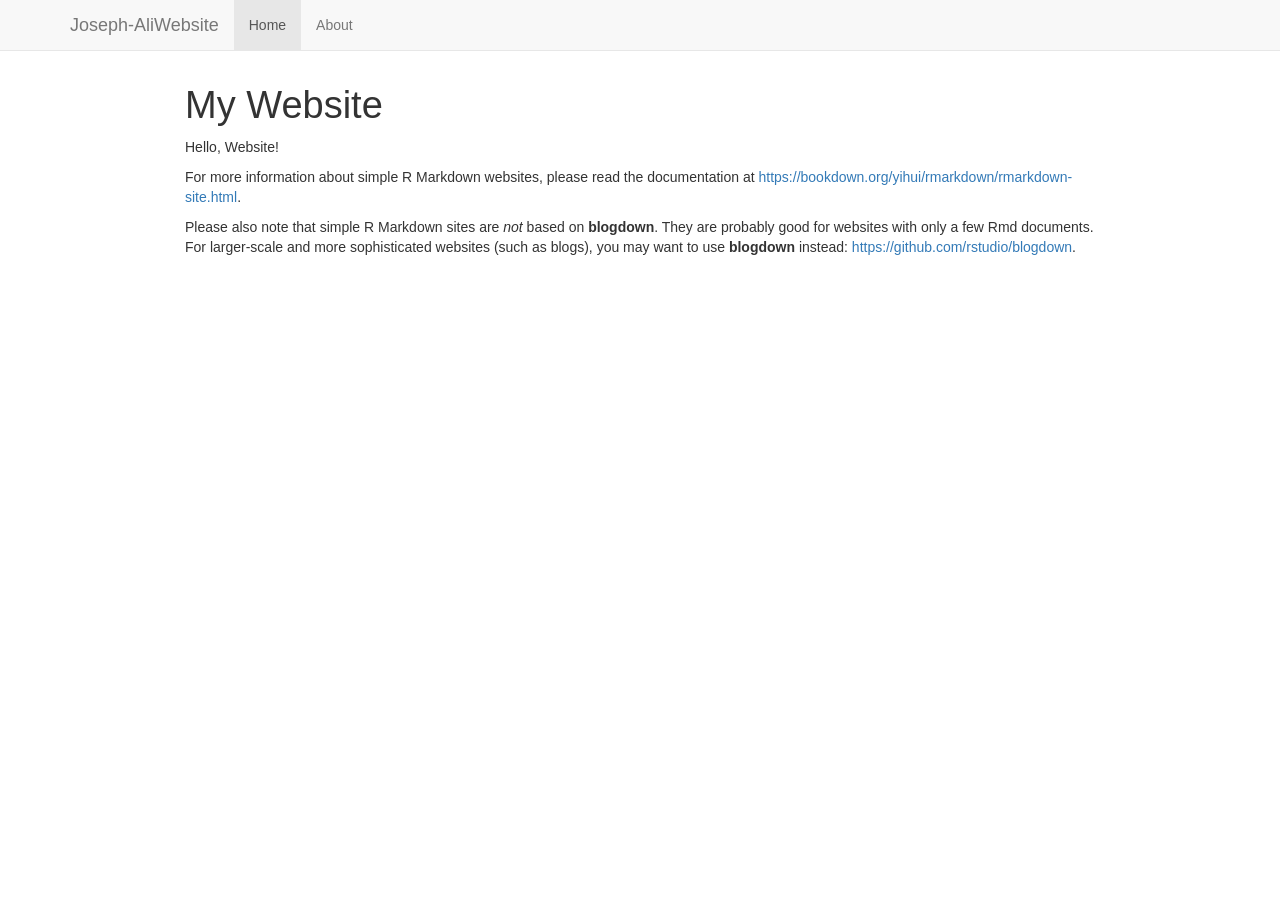
==== docs/index.html @ e25e2534 "first commit" ====
<!DOCTYPE html>

<html>

<head>

<meta charset="utf-8" />
<meta name="generator" content="pandoc" />
<meta http-equiv="X-UA-Compatible" content="IE=EDGE" />




<title>My Website</title>

<script src="site_libs/header-attrs-2.30/header-attrs.js"></script>
<script src="site_libs/jquery-3.6.0/jquery-3.6.0.min.js"></script>
<meta name="viewport" content="width=device-width, initial-scale=1" />
<link href="site_libs/bootstrap-3.3.5/css/bootstrap.min.css" rel="stylesheet" />
<script src="site_libs/bootstrap-3.3.5/js/bootstrap.min.js"></script>
<script src="site_libs/bootstrap-3.3.5/shim/html5shiv.min.js"></script>
<script src="site_libs/bootstrap-3.3.5/shim/respond.min.js"></script>
<style>h1 {font-size: 34px;}
       h1.title {font-size: 38px;}
       h2 {font-size: 30px;}
       h3 {font-size: 24px;}
       h4 {font-size: 18px;}
       h5 {font-size: 16px;}
       h6 {font-size: 12px;}
       code {color: inherit; background-color: rgba(0, 0, 0, 0.04);}
       pre:not([class]) { background-color: white }</style>
<script src="site_libs/navigation-1.1/tabsets.js"></script>
<link href="site_libs/highlightjs-9.12.0/default.css" rel="stylesheet" />
<script src="site_libs/highlightjs-9.12.0/highlight.js"></script>

<style type="text/css">
  code{white-space: pre-wrap;}
  span.smallcaps{font-variant: small-caps;}
  span.underline{text-decoration: underline;}
  div.column{display: inline-block; vertical-align: top; width: 50%;}
  div.hanging-indent{margin-left: 1.5em; text-indent: -1.5em;}
  ul.task-list{list-style: none;}
    </style>

<style type="text/css">code{white-space: pre;}</style>
<script type="text/javascript">
if (window.hljs) {
  hljs.configure({languages: []});
  hljs.initHighlightingOnLoad();
  if (document.readyState && document.readyState === "complete") {
    window.setTimeout(function() { hljs.initHighlighting(); }, 0);
  }
}
</script>









<style type = "text/css">
.main-container {
  max-width: 940px;
  margin-left: auto;
  margin-right: auto;
}
img {
  max-width:100%;
}
.tabbed-pane {
  padding-top: 12px;
}
.html-widget {
  margin-bottom: 20px;
}
button.code-folding-btn:focus {
  outline: none;
}
summary {
  display: list-item;
}
details > summary > p:only-child {
  display: inline;
}
pre code {
  padding: 0;
}
</style>


<style type="text/css">
.dropdown-submenu {
  position: relative;
}
.dropdown-submenu>.dropdown-menu {
  top: 0;
  left: 100%;
  margin-top: -6px;
  margin-left: -1px;
  border-radius: 0 6px 6px 6px;
}
.dropdown-submenu:hover>.dropdown-menu {
  display: block;
}
.dropdown-submenu>a:after {
  display: block;
  content: " ";
  float: right;
  width: 0;
  height: 0;
  border-color: transparent;
  border-style: solid;
  border-width: 5px 0 5px 5px;
  border-left-color: #cccccc;
  margin-top: 5px;
  margin-right: -10px;
}
.dropdown-submenu:hover>a:after {
  border-left-color: #adb5bd;
}
.dropdown-submenu.pull-left {
  float: none;
}
.dropdown-submenu.pull-left>.dropdown-menu {
  left: -100%;
  margin-left: 10px;
  border-radius: 6px 0 6px 6px;
}
</style>

<script type="text/javascript">
// manage active state of menu based on current page
$(document).ready(function () {
  // active menu anchor
  href = window.location.pathname
  href = href.substr(href.lastIndexOf('/') + 1)
  if (href === "")
    href = "index.html";
  var menuAnchor = $('a[href="' + href + '"]');

  // mark the anchor link active (and if it's in a dropdown, also mark that active)
  var dropdown = menuAnchor.closest('li.dropdown');
  if (window.bootstrap) { // Bootstrap 4+
    menuAnchor.addClass('active');
    dropdown.find('> .dropdown-toggle').addClass('active');
  } else { // Bootstrap 3
    menuAnchor.parent().addClass('active');
    dropdown.addClass('active');
  }

  // Navbar adjustments
  var navHeight = $(".navbar").first().height() + 15;
  var style = document.createElement('style');
  var pt = "padding-top: " + navHeight + "px; ";
  var mt = "margin-top: -" + navHeight + "px; ";
  var css = "";
  // offset scroll position for anchor links (for fixed navbar)
  for (var i = 1; i <= 6; i++) {
    css += ".section h" + i + "{ " + pt + mt + "}\n";
  }
  style.innerHTML = "body {" + pt + "padding-bottom: 40px; }\n" + css;
  document.head.appendChild(style);
});
</script>

<!-- tabsets -->

<style type="text/css">
.tabset-dropdown > .nav-tabs {
  display: inline-table;
  max-height: 500px;
  min-height: 44px;
  overflow-y: auto;
  border: 1px solid #ddd;
  border-radius: 4px;
}

.tabset-dropdown > .nav-tabs > li.active:before, .tabset-dropdown > .nav-tabs.nav-tabs-open:before {
  content: "\e259";
  font-family: 'Glyphicons Halflings';
  display: inline-block;
  padding: 10px;
  border-right: 1px solid #ddd;
}

.tabset-dropdown > .nav-tabs.nav-tabs-open > li.active:before {
  content: "\e258";
  font-family: 'Glyphicons Halflings';
  border: none;
}

.tabset-dropdown > .nav-tabs > li.active {
  display: block;
}

.tabset-dropdown > .nav-tabs > li > a,
.tabset-dropdown > .nav-tabs > li > a:focus,
.tabset-dropdown > .nav-tabs > li > a:hover {
  border: none;
  display: inline-block;
  border-radius: 4px;
  background-color: transparent;
}

.tabset-dropdown > .nav-tabs.nav-tabs-open > li {
  display: block;
  float: none;
}

.tabset-dropdown > .nav-tabs > li {
  display: none;
}
</style>

<!-- code folding -->




</head>

<body>


<div class="container-fluid main-container">




<div class="navbar navbar-default  navbar-fixed-top" role="navigation">
  <div class="container">
    <div class="navbar-header">
      <button type="button" class="navbar-toggle collapsed" data-toggle="collapse" data-bs-toggle="collapse" data-target="#navbar" data-bs-target="#navbar">
        <span class="icon-bar"></span>
        <span class="icon-bar"></span>
        <span class="icon-bar"></span>
      </button>
      <a class="navbar-brand" href="index.html">Joseph-AliWebsite</a>
    </div>
    <div id="navbar" class="navbar-collapse collapse">
      <ul class="nav navbar-nav">
        <li>
  <a href="index.html">Home</a>
</li>
<li>
  <a href="about.html">About</a>
</li>
      </ul>
      <ul class="nav navbar-nav navbar-right">
        
      </ul>
    </div><!--/.nav-collapse -->
  </div><!--/.container -->
</div><!--/.navbar -->

<div id="header">



<h1 class="title toc-ignore">My Website</h1>

</div>


<p>Hello, Website!</p>
<p>For more information about simple R Markdown websites, please read
the documentation at <a
href="https://bookdown.org/yihui/rmarkdown/rmarkdown-site.html"
class="uri">https://bookdown.org/yihui/rmarkdown/rmarkdown-site.html</a>.</p>
<p>Please also note that simple R Markdown sites are <em>not</em> based
on <strong>blogdown</strong>. They are probably good for websites with
only a few Rmd documents. For larger-scale and more sophisticated
websites (such as blogs), you may want to use <strong>blogdown</strong>
instead: <a href="https://github.com/rstudio/blogdown"
class="uri">https://github.com/rstudio/blogdown</a>.</p>




</div>

<script>

// add bootstrap table styles to pandoc tables
function bootstrapStylePandocTables() {
  $('tr.odd').parent('tbody').parent('table').addClass('table table-condensed');
}
$(document).ready(function () {
  bootstrapStylePandocTables();
});


</script>

<!-- tabsets -->

<script>
$(document).ready(function () {
  window.buildTabsets("TOC");
});

$(document).ready(function () {
  $('.tabset-dropdown > .nav-tabs > li').click(function () {
    $(this).parent().toggleClass('nav-tabs-open');
  });
});
</script>

<!-- code folding -->


<!-- dynamically load mathjax for compatibility with self-contained -->
<script>
  (function () {
    var script = document.createElement("script");
    script.type = "text/javascript";
    script.src  = "https://mathjax.rstudio.com/latest/MathJax.js?config=TeX-AMS-MML_HTMLorMML";
    document.getElementsByTagName("head")[0].appendChild(script);
  })();
</script>

</body>
</html>
---- docs/site_libs/highlightjs-9.12.0/default.css ----
.hljs-literal {
  color: #990073;
}

.hljs-number {
  color: #099;
}

.hljs-comment {
  color: #998;
  font-style: italic;
}

.hljs-keyword {
  color: #900;
  font-weight: bold;
}

.hljs-string {
  color: #d14;
}
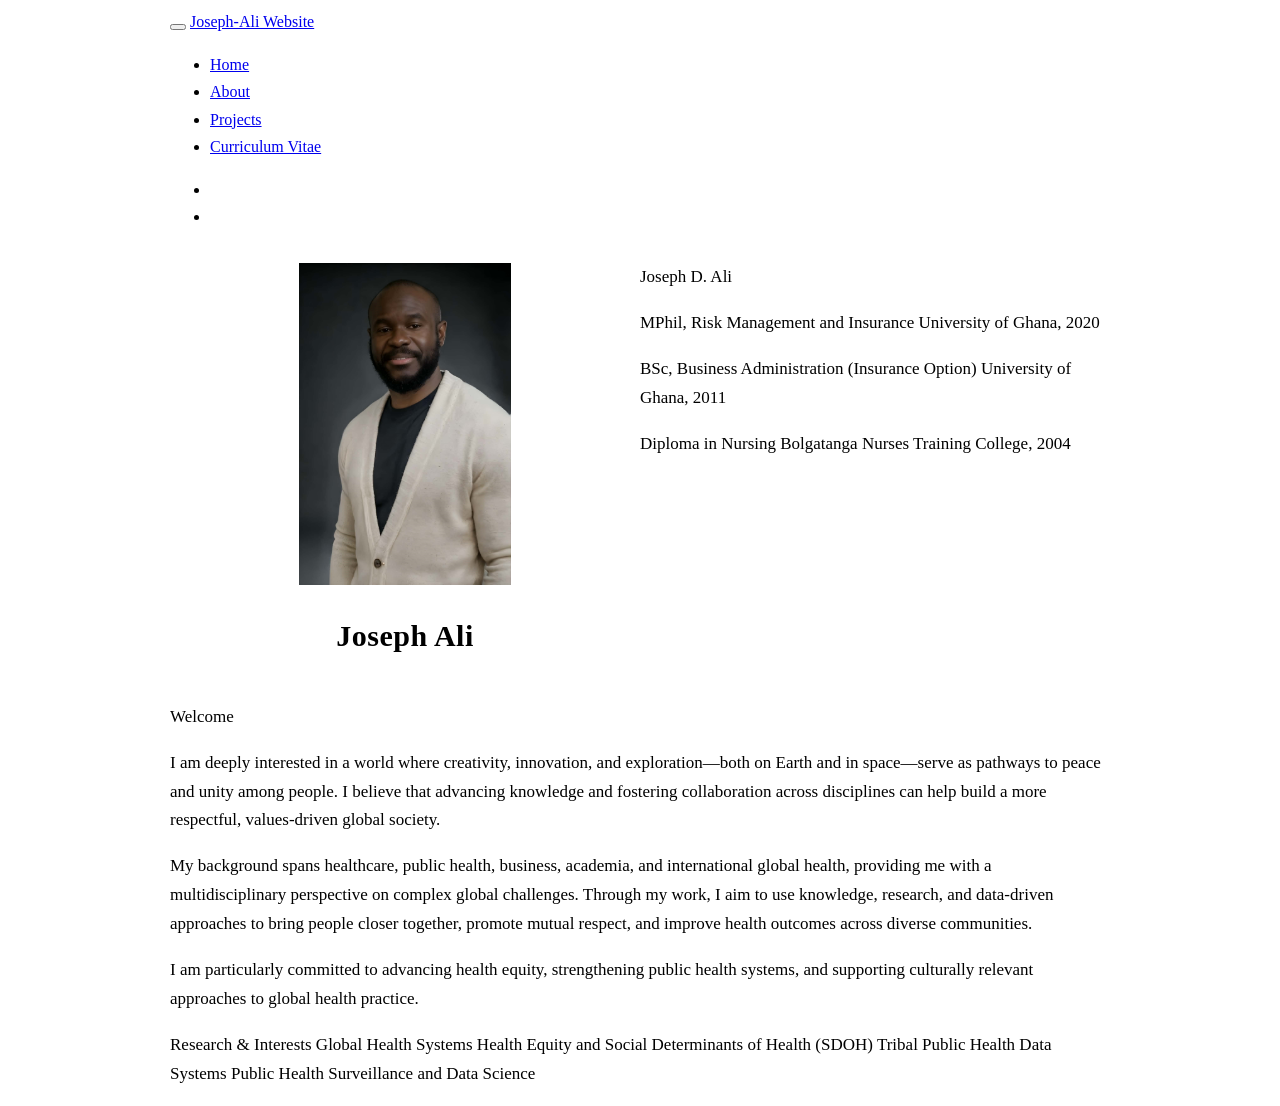
==== commit b2aa484a: "Remove thesis page and consolidate into projects" ====
--- a/docs/index.html
+++ b/docs/index.html
@@ -11,12 +11,12 @@
 
 
 
-<title>My Website</title>
+<title>index.knit</title>
 
 <script src="site_libs/header-attrs-2.30/header-attrs.js"></script>
 <script src="site_libs/jquery-3.6.0/jquery-3.6.0.min.js"></script>
 <meta name="viewport" content="width=device-width, initial-scale=1" />
-<link href="site_libs/bootstrap-3.3.5/css/bootstrap.min.css" rel="stylesheet" />
+<link href="site_libs/bootstrap-3.3.5/css/darkly.min.css" rel="stylesheet" />
 <script src="site_libs/bootstrap-3.3.5/js/bootstrap.min.js"></script>
 <script src="site_libs/bootstrap-3.3.5/shim/html5shiv.min.js"></script>
 <script src="site_libs/bootstrap-3.3.5/shim/respond.min.js"></script>
@@ -32,6 +32,8 @@
 <script src="site_libs/navigation-1.1/tabsets.js"></script>
 <link href="site_libs/highlightjs-9.12.0/default.css" rel="stylesheet" />
 <script src="site_libs/highlightjs-9.12.0/highlight.js"></script>
+<link href="site_libs/font-awesome-6.5.2/css/all.min.css" rel="stylesheet" />
+<link href="site_libs/font-awesome-6.5.2/css/v4-shims.min.css" rel="stylesheet" />
 
 <style type="text/css">
   code{white-space: pre-wrap;}
@@ -58,6 +60,7 @@
 
 
 
+<link rel="stylesheet" href="styles.css" type="text/css" />
 
 
 
@@ -238,19 +241,52 @@
         <span class="icon-bar"></span>
         <span class="icon-bar"></span>
       </button>
-      <a class="navbar-brand" href="index.html">Joseph-AliWebsite</a>
+      <a class="navbar-brand" href="index.html">Joseph-Ali Website</a>
     </div>
     <div id="navbar" class="navbar-collapse collapse">
       <ul class="nav navbar-nav">
         <li>
-  <a href="index.html">Home</a>
+  <a href="index.html">
+    <span class="fa fa-home"></span>
+     
+    Home
+  </a>
 </li>
 <li>
-  <a href="about.html">About</a>
+  <a href="about.html">
+    <span class="fa fa-book-open"></span>
+     
+    About
+  </a>
+</li>
+<li>
+  <a href="projects.html">
+    <span class="fa fa-computer"></span>
+     
+    Projects
+  </a>
+</li>
+<li>
+  <a href="files/cv_full.pdf">
+    <span class="fa fa-paperclip"></span>
+     
+    Curriculum Vitae
+  </a>
 </li>
       </ul>
       <ul class="nav navbar-nav navbar-right">
-        
+        <li>
+  <a href="https://github.com/Chiefali/website">
+    <span class="fa fa-github"></span>
+     
+  </a>
+</li>
+<li>
+  <a href="https://www.linkedin.com/in/josephdantaniali/">
+    <span class="fa fa-linkedin"></span>
+     
+  </a>
+</li>
       </ul>
     </div><!--/.nav-collapse -->
   </div><!--/.container -->
@@ -260,22 +296,39 @@
 
 
 
-<h1 class="title toc-ignore">My Website</h1>
 
 </div>
 
 
-<p>Hello, Website!</p>
-<p>For more information about simple R Markdown websites, please read
-the documentation at <a
-href="https://bookdown.org/yihui/rmarkdown/rmarkdown-site.html"
-class="uri">https://bookdown.org/yihui/rmarkdown/rmarkdown-site.html</a>.</p>
-<p>Please also note that simple R Markdown sites are <em>not</em> based
-on <strong>blogdown</strong>. They are probably good for websites with
-only a few Rmd documents. For larger-scale and more sophisticated
-websites (such as blogs), you may want to use <strong>blogdown</strong>
-instead: <a href="https://github.com/rstudio/blogdown"
-class="uri">https://github.com/rstudio/blogdown</a>.</p>
+<div class="columns">
+<div class="column" style="text-align: center;">
+<p><img src="images/headshot.jpg" alt="" width="45%" style="display: block; margin: auto;" /></p>
+<div id="joseph-ali" class="section level2">
+<h2>Joseph Ali</h2>
+</div>
+</div><div class="column" style="text-align: left;">
+<p>Joseph D. Ali</p>
+<p>MPhil, Risk Management and Insurance University of Ghana, 2020</p>
+<p>BSc, Business Administration (Insurance Option) University of Ghana,
+2011</p>
+<p>Diploma in Nursing Bolgatanga Nurses Training College, 2004</p>
+</div><p>Welcome</p><p>I am deeply interested in a world where
+creativity, innovation, and exploration—both on Earth and in space—serve
+as pathways to peace and unity among people. I believe that advancing
+knowledge and fostering collaboration across disciplines can help build
+a more respectful, values-driven global society.</p><p>My background
+spans healthcare, public health, business, academia, and international
+global health, providing me with a multidisciplinary perspective on
+complex global challenges. Through my work, I aim to use knowledge,
+research, and data-driven approaches to bring people closer together,
+promote mutual respect, and improve health outcomes across diverse
+communities.</p><p>I am particularly committed to advancing health
+equity, strengthening public health systems, and supporting culturally
+relevant approaches to global health practice.</p><p>Research &amp;
+Interests Global Health Systems Health Equity and Social Determinants of
+Health (SDOH) Tribal Public Health Data Systems Public Health
+Surveillance and Data Science</p>
+</div>
 
 
 
--- a/docs/styles.css
+++ b/docs/styles.css
@@ -0,0 +1,30 @@
+body {
+  font-family: "Georgia", serif;
+  font-size: 17px;
+  line-height: 1.7;
+}
+
+h1, h2, h3 {
+  font-weight: 700;
+  letter-spacing: 0.5px;
+}
+
+.navbar {
+  font-size: 16px;
+}
+
+.project-card {
+  background-color: #1f2a35;
+  border-radius: 15px;
+  padding: 25px;
+  margin-bottom: 25px;
+  box-shadow: 0 4px 12px rgba(0,0,0,0.25);
+}
+
+.project-card h2 {
+  color: #f4d03f;
+}
+
+.project-card a {
+  font-weight: bold;
+}
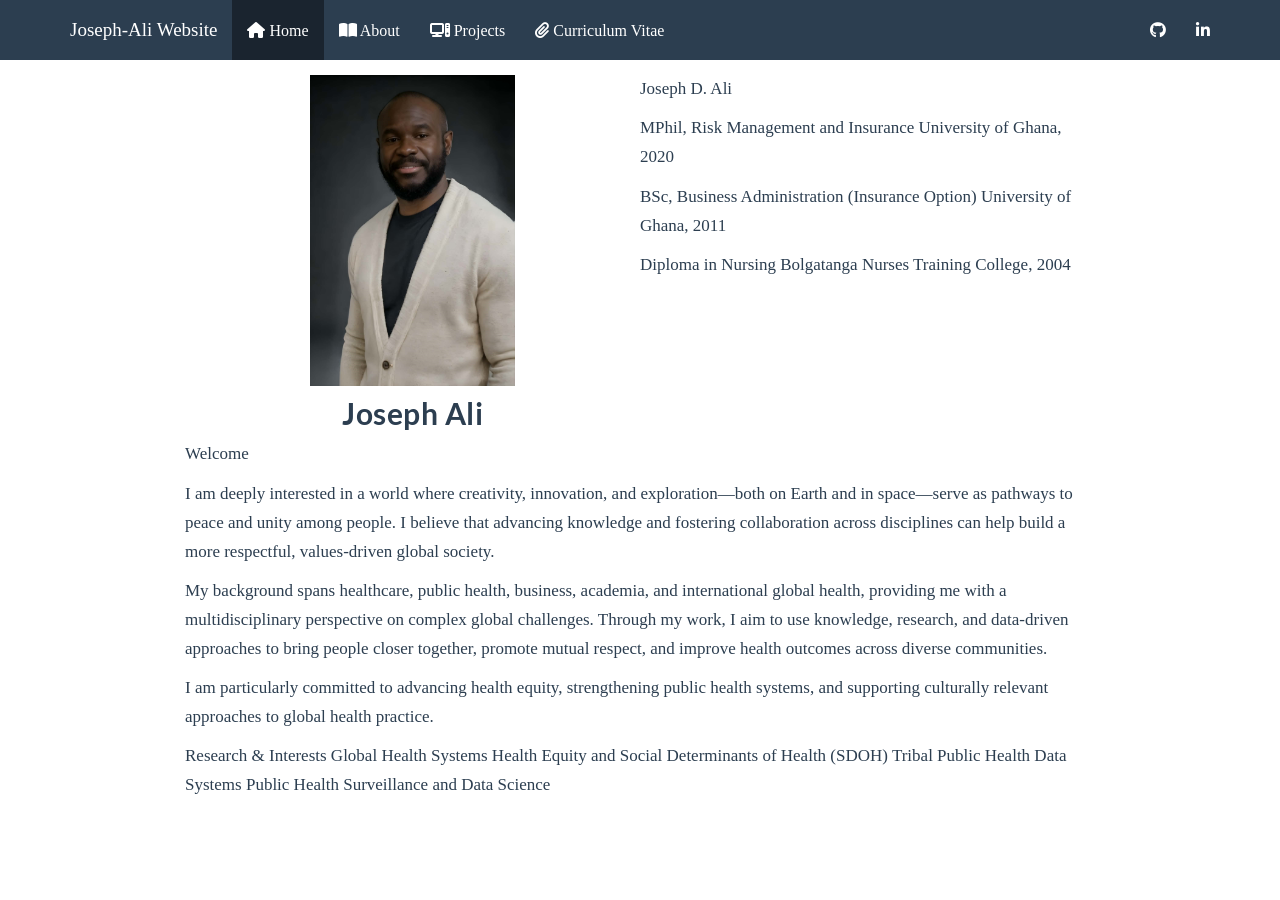
==== commit 7e7eafab: "Finalize website updates" ====
--- a/docs/index.html
+++ b/docs/index.html
@@ -16,7 +16,7 @@
 <script src="site_libs/header-attrs-2.30/header-attrs.js"></script>
 <script src="site_libs/jquery-3.6.0/jquery-3.6.0.min.js"></script>
 <meta name="viewport" content="width=device-width, initial-scale=1" />
-<link href="site_libs/bootstrap-3.3.5/css/darkly.min.css" rel="stylesheet" />
+<link href="site_libs/bootstrap-3.3.5/css/flatly.min.css" rel="stylesheet" />
 <script src="site_libs/bootstrap-3.3.5/js/bootstrap.min.js"></script>
 <script src="site_libs/bootstrap-3.3.5/shim/html5shiv.min.js"></script>
 <script src="site_libs/bootstrap-3.3.5/shim/respond.min.js"></script>
--- a/docs/site_libs/bootstrap-3.3.5/css/flatly.min.css
+++ b/docs/site_libs/bootstrap-3.3.5/css/flatly.min.css
@@ -0,0 +1,30 @@
+@font-face {
+  font-family: 'Lato';
+  font-style: normal;
+  font-weight: 400;
+  src: url(fonts/Lato.ttf) format('truetype');
+}
+@font-face {
+  font-family: 'Lato';
+  font-style: normal;
+  font-weight: 700;
+  src: url(fonts/LatoBold.ttf) format('truetype');
+}
+@font-face {
+  font-family: 'Lato';
+  font-style: italic;
+  font-weight: 400;
+  src: url(fonts/LatoItalic.ttf) format('truetype');
+}
+
+/*!
+ * bootswatch v3.3.6
+ * Homepage: http://bootswatch.com
+ * Copyright 2012-2015 Thomas Park
+ * Licensed under MIT
+ * Based on Bootstrap
+*//*!
+ * Bootstrap v3.3.6 (http://getbootstrap.com)
+ * Copyright 2011-2015 Twitter, Inc.
+ * Licensed under MIT (https://github.com/twbs/bootstrap/blob/master/LICENSE)
+ *//*! normalize.css v3.0.3 | MIT License | github.com/necolas/normalize.css */html{font-family:sans-serif;-ms-text-size-adjust:100%;-webkit-text-size-adjust:100%}body{margin:0}article,aside,details,figcaption,figure,footer,header,hgroup,main,menu,nav,section,summary{display:block}audio,canvas,progress,video{display:inline-block;vertical-align:baseline}audio:not([controls]){display:none;height:0}[hidden],template{display:none}a{background-color:transparent}a:active,a:hover{outline:0}abbr[title]{border-bottom:1px dotted}b,strong{font-weight:bold}dfn{font-style:italic}h1{font-size:2em;margin:0.67em 0}mark{background:#ff0;color:#000}small{font-size:80%}sub,sup{font-size:75%;line-height:0;position:relative;vertical-align:baseline}sup{top:-0.5em}sub{bottom:-0.25em}img{border:0}svg:not(:root){overflow:hidden}figure{margin:1em 40px}hr{-webkit-box-sizing:content-box;-moz-box-sizing:content-box;box-sizing:content-box;height:0}pre{overflow:auto}code,kbd,pre,samp{font-family:monospace, monospace;font-size:1em}button,input,optgroup,select,textarea{color:inherit;font:inherit;margin:0}button{overflow:visible}button,select{text-transform:none}button,html input[type="button"],input[type="reset"],input[type="submit"]{-webkit-appearance:button;cursor:pointer}button[disabled],html input[disabled]{cursor:default}button::-moz-focus-inner,input::-moz-focus-inner{border:0;padding:0}input{line-height:normal}input[type="checkbox"],input[type="radio"]{-webkit-box-sizing:border-box;-moz-box-sizing:border-box;box-sizing:border-box;padding:0}input[type="number"]::-webkit-inner-spin-button,input[type="number"]::-webkit-outer-spin-button{height:auto}input[type="search"]{-webkit-appearance:textfield;-webkit-box-sizing:content-box;-moz-box-sizing:content-box;box-sizing:content-box}input[type="search"]::-webkit-search-cancel-button,input[type="search"]::-webkit-search-decoration{-webkit-appearance:none}fieldset{border:1px solid #c0c0c0;margin:0 2px;padding:0.35em 0.625em 0.75em}legend{border:0;padding:0}textarea{overflow:auto}optgroup{font-weight:bold}table{border-collapse:collapse;border-spacing:0}td,th{padding:0}/*! Source: https://github.com/h5bp/html5-boilerplate/blob/master/src/css/main.css */@media print{*,*:before,*:after{background:transparent !important;color:#000 !important;-webkit-box-shadow:none !important;box-shadow:none !important;text-shadow:none !important}a,a:visited{text-decoration:underline}a[href]:after{content:" (" attr(href) ")"}abbr[title]:after{content:" (" attr(title) ")"}a[href^="#"]:after,a[href^="javascript:"]:after{content:""}pre,blockquote{border:1px solid #999;page-break-inside:avoid}thead{display:table-header-group}tr,img{page-break-inside:avoid}img{max-width:100% !important}p,h2,h3{orphans:3;widows:3}h2,h3{page-break-after:avoid}.navbar{display:none}.btn>.caret,.dropup>.btn>.caret{border-top-color:#000 !important}.label{border:1px solid #000}.table{border-collapse:collapse !important}.table td,.table th{background-color:#fff !important}.table-bordered th,.table-bordered td{border:1px solid #ddd !important}}@font-face{font-family:'Glyphicons Halflings';src:url('../fonts/glyphicons-halflings-regular.eot');src:url('../fonts/glyphicons-halflings-regular.eot?#iefix') format('embedded-opentype'),url('../fonts/glyphicons-halflings-regular.woff') format('woff'),url('../fonts/glyphicons-halflings-regular.ttf') format('truetype'),url('../fonts/glyphicons-halflings-regular.svg#glyphicons_halflingsregular') format('svg')}.glyphicon{position:relative;top:1px;display:inline-block;font-family:'Glyphicons Halflings';font-style:normal;font-weight:normal;line-height:1;-webkit-font-smoothing:antialiased;-moz-osx-font-smoothing:grayscale}.glyphicon-asterisk:before{content:"\002a"}.glyphicon-plus:before{content:"\002b"}.glyphicon-euro:before,.glyphicon-eur:before{content:"\20ac"}.glyphicon-minus:before{content:"\2212"}.glyphicon-cloud:before{content:"\2601"}.glyphicon-envelope:before{content:"\2709"}.glyphicon-pencil:before{content:"\270f"}.glyphicon-glass:before{content:"\e001"}.glyphicon-music:before{content:"\e002"}.glyphicon-search:before{content:"\e003"}.glyphicon-heart:before{content:"\e005"}.glyphicon-star:before{content:"\e006"}.glyphicon-star-empty:before{content:"\e007"}.glyphicon-user:before{content:"\e008"}.glyphicon-film:before{content:"\e009"}.glyphicon-th-large:before{content:"\e010"}.glyphicon-th:before{content:"\e011"}.glyphicon-th-list:before{content:"\e012"}.glyphicon-ok:before{content:"\e013"}.glyphicon-remove:before{content:"\e014"}.glyphicon-zoom-in:before{content:"\e015"}.glyphicon-zoom-out:before{content:"\e016"}.glyphicon-off:before{content:"\e017"}.glyphicon-signal:before{content:"\e018"}.glyphicon-cog:before{content:"\e019"}.glyphicon-trash:before{content:"\e020"}.glyphicon-home:before{content:"\e021"}.glyphicon-file:before{content:"\e022"}.glyphicon-time:before{content:"\e023"}.glyphicon-road:before{content:"\e024"}.glyphicon-download-alt:before{content:"\e025"}.glyphicon-download:before{content:"\e026"}.glyphicon-upload:before{content:"\e027"}.glyphicon-inbox:before{content:"\e028"}.glyphicon-play-circle:before{content:"\e029"}.glyphicon-repeat:before{content:"\e030"}.glyphicon-refresh:before{content:"\e031"}.glyphicon-list-alt:before{content:"\e032"}.glyphicon-lock:before{content:"\e033"}.glyphicon-flag:before{content:"\e034"}.glyphicon-headphones:before{content:"\e035"}.glyphicon-volume-off:before{content:"\e036"}.glyphicon-volume-down:before{content:"\e037"}.glyphicon-volume-up:before{content:"\e038"}.glyphicon-qrcode:before{content:"\e039"}.glyphicon-barcode:before{content:"\e040"}.glyphicon-tag:before{content:"\e041"}.glyphicon-tags:before{content:"\e042"}.glyphicon-book:before{content:"\e043"}.glyphicon-bookmark:before{content:"\e044"}.glyphicon-print:before{content:"\e045"}.glyphicon-camera:before{content:"\e046"}.glyphicon-font:before{content:"\e047"}.glyphicon-bold:before{content:"\e048"}.glyphicon-italic:before{content:"\e049"}.glyphicon-text-height:before{content:"\e050"}.glyphicon-text-width:before{content:"\e051"}.glyphicon-align-left:before{content:"\e052"}.glyphicon-align-center:before{content:"\e053"}.glyphicon-align-right:before{content:"\e054"}.glyphicon-align-justify:before{content:"\e055"}.glyphicon-list:before{content:"\e056"}.glyphicon-indent-left:before{content:"\e057"}.glyphicon-indent-right:before{content:"\e058"}.glyphicon-facetime-video:before{content:"\e059"}.glyphicon-picture:before{content:"\e060"}.glyphicon-map-marker:before{content:"\e062"}.glyphicon-adjust:before{content:"\e063"}.glyphicon-tint:before{content:"\e064"}.glyphicon-edit:before{content:"\e065"}.glyphicon-share:before{content:"\e066"}.glyphicon-check:before{content:"\e067"}.glyphicon-move:before{content:"\e068"}.glyphicon-step-backward:before{content:"\e069"}.glyphicon-fast-backward:before{content:"\e070"}.glyphicon-backward:before{content:"\e071"}.glyphicon-play:before{content:"\e072"}.glyphicon-pause:before{content:"\e073"}.glyphicon-stop:before{content:"\e074"}.glyphicon-forward:before{content:"\e075"}.glyphicon-fast-forward:before{content:"\e076"}.glyphicon-step-forward:before{content:"\e077"}.glyphicon-eject:before{content:"\e078"}.glyphicon-chevron-left:before{content:"\e079"}.glyphicon-chevron-right:before{content:"\e080"}.glyphicon-plus-sign:before{content:"\e081"}.glyphicon-minus-sign:before{content:"\e082"}.glyphicon-remove-sign:before{content:"\e083"}.glyphicon-ok-sign:before{content:"\e084"}.glyphicon-question-sign:before{content:"\e085"}.glyphicon-info-sign:before{content:"\e086"}.glyphicon-screenshot:before{content:"\e087"}.glyphicon-remove-circle:before{content:"\e088"}.glyphicon-ok-circle:before{content:"\e089"}.glyphicon-ban-circle:before{content:"\e090"}.glyphicon-arrow-left:before{content:"\e091"}.glyphicon-arrow-right:before{content:"\e092"}.glyphicon-arrow-up:before{content:"\e093"}.glyphicon-arrow-down:before{content:"\e094"}.glyphicon-share-alt:before{content:"\e095"}.glyphicon-resize-full:before{content:"\e096"}.glyphicon-resize-small:before{content:"\e097"}.glyphicon-exclamation-sign:before{content:"\e101"}.glyphicon-gift:before{content:"\e102"}.glyphicon-leaf:before{content:"\e103"}.glyphicon-fire:before{content:"\e104"}.glyphicon-eye-open:before{content:"\e105"}.glyphicon-eye-close:before{content:"\e106"}.glyphicon-warning-sign:before{content:"\e107"}.glyphicon-plane:before{content:"\e108"}.glyphicon-calendar:before{content:"\e109"}.glyphicon-random:before{content:"\e110"}.glyphicon-comment:before{content:"\e111"}.glyphicon-magnet:before{content:"\e112"}.glyphicon-chevron-up:before{content:"\e113"}.glyphicon-chevron-down:before{content:"\e114"}.glyphicon-retweet:before{content:"\e115"}.glyphicon-shopping-cart:before{content:"\e116"}.glyphicon-folder-close:before{content:"\e117"}.glyphicon-folder-open:before{content:"\e118"}.glyphicon-resize-vertical:before{content:"\e119"}.glyphicon-resize-horizontal:before{content:"\e120"}.glyphicon-hdd:before{content:"\e121"}.glyphicon-bullhorn:before{content:"\e122"}.glyphicon-bell:before{content:"\e123"}.glyphicon-certificate:before{content:"\e124"}.glyphicon-thumbs-up:before{content:"\e125"}.glyphicon-thumbs-down:before{content:"\e126"}.glyphicon-hand-right:before{content:"\e127"}.glyphicon-hand-left:before{content:"\e128"}.glyphicon-hand-up:before{content:"\e129"}.glyphicon-hand-down:before{content:"\e130"}.glyphicon-circle-arrow-right:before{content:"\e131"}.glyphicon-circle-arrow-left:before{content:"\e132"}.glyphicon-circle-arrow-up:before{content:"\e133"}.glyphicon-circle-arrow-down:before{content:"\e134"}.glyphicon-globe:before{content:"\e135"}.glyphicon-wrench:before{content:"\e136"}.glyphicon-tasks:before{content:"\e137"}.glyphicon-filter:before{content:"\e138"}.glyphicon-briefcase:before{content:"\e139"}.glyphicon-fullscreen:before{content:"\e140"}.glyphicon-dashboard:before{content:"\e141"}.glyphicon-paperclip:before{content:"\e142"}.glyphicon-heart-empty:before{content:"\e143"}.glyphicon-link:before{content:"\e144"}.glyphicon-phone:before{content:"\e145"}.glyphicon-pushpin:before{content:"\e146"}.glyphicon-usd:before{content:"\e148"}.glyphicon-gbp:before{content:"\e149"}.glyphicon-sort:before{content:"\e150"}.glyphicon-sort-by-alphabet:before{content:"\e151"}.glyphicon-sort-by-alphabet-alt:before{content:"\e152"}.glyphicon-sort-by-order:before{content:"\e153"}.glyphicon-sort-by-order-alt:before{content:"\e154"}.glyphicon-sort-by-attributes:before{content:"\e155"}.glyphicon-sort-by-attributes-alt:before{content:"\e156"}.glyphicon-unchecked:before{content:"\e157"}.glyphicon-expand:before{content:"\e158"}.glyphicon-collapse-down:before{content:"\e159"}.glyphicon-collapse-up:before{content:"\e160"}.glyphicon-log-in:before{content:"\e161"}.glyphicon-flash:before{content:"\e162"}.glyphicon-log-out:before{content:"\e163"}.glyphicon-new-window:before{content:"\e164"}.glyphicon-record:before{content:"\e165"}.glyphicon-save:before{content:"\e166"}.glyphicon-open:before{content:"\e167"}.glyphicon-saved:before{content:"\e168"}.glyphicon-import:before{content:"\e169"}.glyphicon-export:before{content:"\e170"}.glyphicon-send:before{content:"\e171"}.glyphicon-floppy-disk:before{content:"\e172"}.glyphicon-floppy-saved:before{content:"\e173"}.glyphicon-floppy-remove:before{content:"\e174"}.glyphicon-floppy-save:before{content:"\e175"}.glyphicon-floppy-open:before{content:"\e176"}.glyphicon-credit-card:before{content:"\e177"}.glyphicon-transfer:before{content:"\e178"}.glyphicon-cutlery:before{content:"\e179"}.glyphicon-header:before{content:"\e180"}.glyphicon-compressed:before{content:"\e181"}.glyphicon-earphone:before{content:"\e182"}.glyphicon-phone-alt:before{content:"\e183"}.glyphicon-tower:before{content:"\e184"}.glyphicon-stats:before{content:"\e185"}.glyphicon-sd-video:before{content:"\e186"}.glyphicon-hd-video:before{content:"\e187"}.glyphicon-subtitles:before{content:"\e188"}.glyphicon-sound-stereo:before{content:"\e189"}.glyphicon-sound-dolby:before{content:"\e190"}.glyphicon-sound-5-1:before{content:"\e191"}.glyphicon-sound-6-1:before{content:"\e192"}.glyphicon-sound-7-1:before{content:"\e193"}.glyphicon-copyright-mark:before{content:"\e194"}.glyphicon-registration-mark:before{content:"\e195"}.glyphicon-cloud-download:before{content:"\e197"}.glyphicon-cloud-upload:before{content:"\e198"}.glyphicon-tree-conifer:before{content:"\e199"}.glyphicon-tree-deciduous:before{content:"\e200"}.glyphicon-cd:before{content:"\e201"}.glyphicon-save-file:before{content:"\e202"}.glyphicon-open-file:before{content:"\e203"}.glyphicon-level-up:before{content:"\e204"}.glyphicon-copy:before{content:"\e205"}.glyphicon-paste:before{content:"\e206"}.glyphicon-alert:before{content:"\e209"}.glyphicon-equalizer:before{content:"\e210"}.glyphicon-king:before{content:"\e211"}.glyphicon-queen:before{content:"\e212"}.glyphicon-pawn:before{content:"\e213"}.glyphicon-bishop:before{content:"\e214"}.glyphicon-knight:before{content:"\e215"}.glyphicon-baby-formula:before{content:"\e216"}.glyphicon-tent:before{content:"\26fa"}.glyphicon-blackboard:before{content:"\e218"}.glyphicon-bed:before{content:"\e219"}.glyphicon-apple:before{content:"\f8ff"}.glyphicon-erase:before{content:"\e221"}.glyphicon-hourglass:before{content:"\231b"}.glyphicon-lamp:before{content:"\e223"}.glyphicon-duplicate:before{content:"\e224"}.glyphicon-piggy-bank:before{content:"\e225"}.glyphicon-scissors:before{content:"\e226"}.glyphicon-bitcoin:before{content:"\e227"}.glyphicon-btc:before{content:"\e227"}.glyphicon-xbt:before{content:"\e227"}.glyphicon-yen:before{content:"\00a5"}.glyphicon-jpy:before{content:"\00a5"}.glyphicon-ruble:before{content:"\20bd"}.glyphicon-rub:before{content:"\20bd"}.glyphicon-scale:before{content:"\e230"}.glyphicon-ice-lolly:before{content:"\e231"}.glyphicon-ice-lolly-tasted:before{content:"\e232"}.glyphicon-education:before{content:"\e233"}.glyphicon-option-horizontal:before{content:"\e234"}.glyphicon-option-vertical:before{content:"\e235"}.glyphicon-menu-hamburger:before{content:"\e236"}.glyphicon-modal-window:before{content:"\e237"}.glyphicon-oil:before{content:"\e238"}.glyphicon-grain:before{content:"\e239"}.glyphicon-sunglasses:before{content:"\e240"}.glyphicon-text-size:before{content:"\e241"}.glyphicon-text-color:before{content:"\e242"}.glyphicon-text-background:before{content:"\e243"}.glyphicon-object-align-top:before{content:"\e244"}.glyphicon-object-align-bottom:before{content:"\e245"}.glyphicon-object-align-horizontal:before{content:"\e246"}.glyphicon-object-align-left:before{content:"\e247"}.glyphicon-object-align-vertical:before{content:"\e248"}.glyphicon-object-align-right:before{content:"\e249"}.glyphicon-triangle-right:before{content:"\e250"}.glyphicon-triangle-left:before{content:"\e251"}.glyphicon-triangle-bottom:before{content:"\e252"}.glyphicon-triangle-top:before{content:"\e253"}.glyphicon-console:before{content:"\e254"}.glyphicon-superscript:before{content:"\e255"}.glyphicon-subscript:before{content:"\e256"}.glyphicon-menu-left:before{content:"\e257"}.glyphicon-menu-right:before{content:"\e258"}.glyphicon-menu-down:before{content:"\e259"}.glyphicon-menu-up:before{content:"\e260"}*{-webkit-box-sizing:border-box;-moz-box-sizing:border-box;box-sizing:border-box}*:before,*:after{-webkit-box-sizing:border-box;-moz-box-sizing:border-box;box-sizing:border-box}html{font-size:10px;-webkit-tap-highlight-color:rgba(0,0,0,0)}body{font-family:"Lato","Helvetica Neue",Helvetica,Arial,sans-serif;font-size:15px;line-height:1.42857143;color:#2c3e50;background-color:#ffffff}input,button,select,textarea{font-family:inherit;font-size:inherit;line-height:inherit}a{color:#18bc9c;text-decoration:none}a:hover,a:focus{color:#18bc9c;text-decoration:underline}a:focus{outline:thin dotted;outline:5px auto -webkit-focus-ring-color;outline-offset:-2px}figure{margin:0}img{vertical-align:middle}.img-responsive,.thumbnail>img,.thumbnail a>img,.carousel-inner>.item>img,.carousel-inner>.item>a>img{display:block;max-width:100%;height:auto}.img-rounded{border-radius:6px}.img-thumbnail{padding:4px;line-height:1.42857143;background-color:#ffffff;border:1px solid #ecf0f1;border-radius:4px;-webkit-transition:all .2s ease-in-out;-o-transition:all .2s ease-in-out;transition:all .2s ease-in-out;display:inline-block;max-width:100%;height:auto}.img-circle{border-radius:50%}hr{margin-top:21px;margin-bottom:21px;border:0;border-top:1px solid #ecf0f1}.sr-only{position:absolute;width:1px;height:1px;margin:-1px;padding:0;overflow:hidden;clip:rect(0, 0, 0, 0);border:0}.sr-only-focusable:active,.sr-only-focusable:focus{position:static;width:auto;height:auto;margin:0;overflow:visible;clip:auto}[role="button"]{cursor:pointer}h1,h2,h3,h4,h5,h6,.h1,.h2,.h3,.h4,.h5,.h6{font-family:"Lato","Helvetica Neue",Helvetica,Arial,sans-serif;font-weight:400;line-height:1.1;color:inherit}h1 small,h2 small,h3 small,h4 small,h5 small,h6 small,.h1 small,.h2 small,.h3 small,.h4 small,.h5 small,.h6 small,h1 .small,h2 .small,h3 .small,h4 .small,h5 .small,h6 .small,.h1 .small,.h2 .small,.h3 .small,.h4 .small,.h5 .small,.h6 .small{font-weight:normal;line-height:1;color:#b4bcc2}h1,.h1,h2,.h2,h3,.h3{margin-top:21px;margin-bottom:10.5px}h1 small,.h1 small,h2 small,.h2 small,h3 small,.h3 small,h1 .small,.h1 .small,h2 .small,.h2 .small,h3 .small,.h3 .small{font-size:65%}h4,.h4,h5,.h5,h6,.h6{margin-top:10.5px;margin-bottom:10.5px}h4 small,.h4 small,h5 small,.h5 small,h6 small,.h6 small,h4 .small,.h4 .small,h5 .small,.h5 .small,h6 .small,.h6 .small{font-size:75%}h1,.h1{font-size:39px}h2,.h2{font-size:32px}h3,.h3{font-size:26px}h4,.h4{font-size:19px}h5,.h5{font-size:15px}h6,.h6{font-size:13px}p{margin:0 0 10.5px}.lead{margin-bottom:21px;font-size:17px;font-weight:300;line-height:1.4}@media (min-width:768px){.lead{font-size:22.5px}}small,.small{font-size:86%}mark,.mark{background-color:#f39c12;padding:.2em}.text-left{text-align:left}.text-right{text-align:right}.text-center{text-align:center}.text-justify{text-align:justify}.text-nowrap{white-space:nowrap}.text-lowercase{text-transform:lowercase}.text-uppercase{text-transform:uppercase}.text-capitalize{text-transform:capitalize}.text-muted{color:#b4bcc2}.text-primary{color:#2c3e50}a.text-primary:hover,a.text-primary:focus{color:#1a242f}.text-success{color:#ffffff}a.text-success:hover,a.text-success:focus{color:#e6e6e6}.text-info{color:#ffffff}a.text-info:hover,a.text-info:focus{color:#e6e6e6}.text-warning{color:#ffffff}a.text-warning:hover,a.text-warning:focus{color:#e6e6e6}.text-danger{color:#ffffff}a.text-danger:hover,a.text-danger:focus{color:#e6e6e6}.bg-primary{color:#fff;background-color:#2c3e50}a.bg-primary:hover,a.bg-primary:focus{background-color:#1a242f}.bg-success{background-color:#18bc9c}a.bg-success:hover,a.bg-success:focus{background-color:#128f76}.bg-info{background-color:#3498db}a.bg-info:hover,a.bg-info:focus{background-color:#217dbb}.bg-warning{background-color:#f39c12}a.bg-warning:hover,a.bg-warning:focus{background-color:#c87f0a}.bg-danger{background-color:#e74c3c}a.bg-danger:hover,a.bg-danger:focus{background-color:#d62c1a}.page-header{padding-bottom:9.5px;margin:42px 0 21px;border-bottom:1px solid transparent}ul,ol{margin-top:0;margin-bottom:10.5px}ul ul,ol ul,ul ol,ol ol{margin-bottom:0}.list-unstyled{padding-left:0;list-style:none}.list-inline{padding-left:0;list-style:none;margin-left:-5px}.list-inline>li{display:inline-block;padding-left:5px;padding-right:5px}dl{margin-top:0;margin-bottom:21px}dt,dd{line-height:1.42857143}dt{font-weight:bold}dd{margin-left:0}@media (min-width:768px){.dl-horizontal dt{float:left;width:160px;clear:left;text-align:right;overflow:hidden;text-overflow:ellipsis;white-space:nowrap}.dl-horizontal dd{margin-left:180px}}abbr[title],abbr[data-original-title]{cursor:help;border-bottom:1px dotted #b4bcc2}.initialism{font-size:90%;text-transform:uppercase}blockquote{padding:10.5px 21px;margin:0 0 21px;font-size:18.75px;border-left:5px solid #ecf0f1}blockquote p:last-child,blockquote ul:last-child,blockquote ol:last-child{margin-bottom:0}blockquote footer,blockquote small,blockquote .small{display:block;font-size:80%;line-height:1.42857143;color:#b4bcc2}blockquote footer:before,blockquote small:before,blockquote .small:before{content:'\2014 \00A0'}.blockquote-reverse,blockquote.pull-right{padding-right:15px;padding-left:0;border-right:5px solid #ecf0f1;border-left:0;text-align:right}.blockquote-reverse footer:before,blockquote.pull-right footer:before,.blockquote-reverse small:before,blockquote.pull-right small:before,.blockquote-reverse .small:before,blockquote.pull-right .small:before{content:''}.blockquote-reverse footer:after,blockquote.pull-right footer:after,.blockquote-reverse small:after,blockquote.pull-right small:after,.blockquote-reverse .small:after,blockquote.pull-right .small:after{content:'\00A0 \2014'}address{margin-bottom:21px;font-style:normal;line-height:1.42857143}code,kbd,pre,samp{font-family:monospace}code{padding:2px 4px;font-size:90%;color:#c7254e;background-color:#f9f2f4;border-radius:4px}kbd{padding:2px 4px;font-size:90%;color:#ffffff;background-color:#333333;border-radius:3px;-webkit-box-shadow:inset 0 -1px 0 rgba(0,0,0,0.25);box-shadow:inset 0 -1px 0 rgba(0,0,0,0.25)}kbd kbd{padding:0;font-size:100%;font-weight:bold;-webkit-box-shadow:none;box-shadow:none}pre{display:block;padding:10px;margin:0 0 10.5px;font-size:14px;line-height:1.42857143;word-break:break-all;word-wrap:break-word;color:#7b8a8b;background-color:#ecf0f1;border:1px solid #cccccc;border-radius:4px}pre code{padding:0;font-size:inherit;color:inherit;white-space:pre-wrap;background-color:transparent;border-radius:0}.pre-scrollable{max-height:340px;overflow-y:scroll}.container{margin-right:auto;margin-left:auto;padding-left:15px;padding-right:15px}@media (min-width:768px){.container{width:750px}}@media (min-width:992px){.container{width:970px}}@media (min-width:1200px){.container{width:1170px}}.container-fluid{margin-right:auto;margin-left:auto;padding-left:15px;padding-right:15px}.row{margin-left:-15px;margin-right:-15px}.col-xs-1,.col-sm-1,.col-md-1,.col-lg-1,.col-xs-2,.col-sm-2,.col-md-2,.col-lg-2,.col-xs-3,.col-sm-3,.col-md-3,.col-lg-3,.col-xs-4,.col-sm-4,.col-md-4,.col-lg-4,.col-xs-5,.col-sm-5,.col-md-5,.col-lg-5,.col-xs-6,.col-sm-6,.col-md-6,.col-lg-6,.col-xs-7,.col-sm-7,.col-md-7,.col-lg-7,.col-xs-8,.col-sm-8,.col-md-8,.col-lg-8,.col-xs-9,.col-sm-9,.col-md-9,.col-lg-9,.col-xs-10,.col-sm-10,.col-md-10,.col-lg-10,.col-xs-11,.col-sm-11,.col-md-11,.col-lg-11,.col-xs-12,.col-sm-12,.col-md-12,.col-lg-12{position:relative;min-height:1px;padding-left:15px;padding-right:15px}.col-xs-1,.col-xs-2,.col-xs-3,.col-xs-4,.col-xs-5,.col-xs-6,.col-xs-7,.col-xs-8,.col-xs-9,.col-xs-10,.col-xs-11,.col-xs-12{float:left}.col-xs-12{width:100%}.col-xs-11{width:91.66666667%}.col-xs-10{width:83.33333333%}.col-xs-9{width:75%}.col-xs-8{width:66.66666667%}.col-xs-7{width:58.33333333%}.col-xs-6{width:50%}.col-xs-5{width:41.66666667%}.col-xs-4{width:33.33333333%}.col-xs-3{width:25%}.col-xs-2{width:16.66666667%}.col-xs-1{width:8.33333333%}.col-xs-pull-12{right:100%}.col-xs-pull-11{right:91.66666667%}.col-xs-pull-10{right:83.33333333%}.col-xs-pull-9{right:75%}.col-xs-pull-8{right:66.66666667%}.col-xs-pull-7{right:58.33333333%}.col-xs-pull-6{right:50%}.col-xs-pull-5{right:41.66666667%}.col-xs-pull-4{right:33.33333333%}.col-xs-pull-3{right:25%}.col-xs-pull-2{right:16.66666667%}.col-xs-pull-1{right:8.33333333%}.col-xs-pull-0{right:auto}.col-xs-push-12{left:100%}.col-xs-push-11{left:91.66666667%}.col-xs-push-10{left:83.33333333%}.col-xs-push-9{left:75%}.col-xs-push-8{left:66.66666667%}.col-xs-push-7{left:58.33333333%}.col-xs-push-6{left:50%}.col-xs-push-5{left:41.66666667%}.col-xs-push-4{left:33.33333333%}.col-xs-push-3{left:25%}.col-xs-push-2{left:16.66666667%}.col-xs-push-1{left:8.33333333%}.col-xs-push-0{left:auto}.col-xs-offset-12{margin-left:100%}.col-xs-offset-11{margin-left:91.66666667%}.col-xs-offset-10{margin-left:83.33333333%}.col-xs-offset-9{margin-left:75%}.col-xs-offset-8{margin-left:66.66666667%}.col-xs-offset-7{margin-left:58.33333333%}.col-xs-offset-6{margin-left:50%}.col-xs-offset-5{margin-left:41.66666667%}.col-xs-offset-4{margin-left:33.33333333%}.col-xs-offset-3{margin-left:25%}.col-xs-offset-2{margin-left:16.66666667%}.col-xs-offset-1{margin-left:8.33333333%}.col-xs-offset-0{margin-left:0%}@media (min-width:768px){.col-sm-1,.col-sm-2,.col-sm-3,.col-sm-4,.col-sm-5,.col-sm-6,.col-sm-7,.col-sm-8,.col-sm-9,.col-sm-10,.col-sm-11,.col-sm-12{float:left}.col-sm-12{width:100%}.col-sm-11{width:91.66666667%}.col-sm-10{width:83.33333333%}.col-sm-9{width:75%}.col-sm-8{width:66.66666667%}.col-sm-7{width:58.33333333%}.col-sm-6{width:50%}.col-sm-5{width:41.66666667%}.col-sm-4{width:33.33333333%}.col-sm-3{width:25%}.col-sm-2{width:16.66666667%}.col-sm-1{width:8.33333333%}.col-sm-pull-12{right:100%}.col-sm-pull-11{right:91.66666667%}.col-sm-pull-10{right:83.33333333%}.col-sm-pull-9{right:75%}.col-sm-pull-8{right:66.66666667%}.col-sm-pull-7{right:58.33333333%}.col-sm-pull-6{right:50%}.col-sm-pull-5{right:41.66666667%}.col-sm-pull-4{right:33.33333333%}.col-sm-pull-3{right:25%}.col-sm-pull-2{right:16.66666667%}.col-sm-pull-1{right:8.33333333%}.col-sm-pull-0{right:auto}.col-sm-push-12{left:100%}.col-sm-push-11{left:91.66666667%}.col-sm-push-10{left:83.33333333%}.col-sm-push-9{left:75%}.col-sm-push-8{left:66.66666667%}.col-sm-push-7{left:58.33333333%}.col-sm-push-6{left:50%}.col-sm-push-5{left:41.66666667%}.col-sm-push-4{left:33.33333333%}.col-sm-push-3{left:25%}.col-sm-push-2{left:16.66666667%}.col-sm-push-1{left:8.33333333%}.col-sm-push-0{left:auto}.col-sm-offset-12{margin-left:100%}.col-sm-offset-11{margin-left:91.66666667%}.col-sm-offset-10{margin-left:83.33333333%}.col-sm-offset-9{margin-left:75%}.col-sm-offset-8{margin-left:66.66666667%}.col-sm-offset-7{margin-left:58.33333333%}.col-sm-offset-6{margin-left:50%}.col-sm-offset-5{margin-left:41.66666667%}.col-sm-offset-4{margin-left:33.33333333%}.col-sm-offset-3{margin-left:25%}.col-sm-offset-2{margin-left:16.66666667%}.col-sm-offset-1{margin-left:8.33333333%}.col-sm-offset-0{margin-left:0%}}@media (min-width:992px){.col-md-1,.col-md-2,.col-md-3,.col-md-4,.col-md-5,.col-md-6,.col-md-7,.col-md-8,.col-md-9,.col-md-10,.col-md-11,.col-md-12{float:left}.col-md-12{width:100%}.col-md-11{width:91.66666667%}.col-md-10{width:83.33333333%}.col-md-9{width:75%}.col-md-8{width:66.66666667%}.col-md-7{width:58.33333333%}.col-md-6{width:50%}.col-md-5{width:41.66666667%}.col-md-4{width:33.33333333%}.col-md-3{width:25%}.col-md-2{width:16.66666667%}.col-md-1{width:8.33333333%}.col-md-pull-12{right:100%}.col-md-pull-11{right:91.66666667%}.col-md-pull-10{right:83.33333333%}.col-md-pull-9{right:75%}.col-md-pull-8{right:66.66666667%}.col-md-pull-7{right:58.33333333%}.col-md-pull-6{right:50%}.col-md-pull-5{right:41.66666667%}.col-md-pull-4{right:33.33333333%}.col-md-pull-3{right:25%}.col-md-pull-2{right:16.66666667%}.col-md-pull-1{right:8.33333333%}.col-md-pull-0{right:auto}.col-md-push-12{left:100%}.col-md-push-11{left:91.66666667%}.col-md-push-10{left:83.33333333%}.col-md-push-9{left:75%}.col-md-push-8{left:66.66666667%}.col-md-push-7{left:58.33333333%}.col-md-push-6{left:50%}.col-md-push-5{left:41.66666667%}.col-md-push-4{left:33.33333333%}.col-md-push-3{left:25%}.col-md-push-2{left:16.66666667%}.col-md-push-1{left:8.33333333%}.col-md-push-0{left:auto}.col-md-offset-12{margin-left:100%}.col-md-offset-11{margin-left:91.66666667%}.col-md-offset-10{margin-left:83.33333333%}.col-md-offset-9{margin-left:75%}.col-md-offset-8{margin-left:66.66666667%}.col-md-offset-7{margin-left:58.33333333%}.col-md-offset-6{margin-left:50%}.col-md-offset-5{margin-left:41.66666667%}.col-md-offset-4{margin-left:33.33333333%}.col-md-offset-3{margin-left:25%}.col-md-offset-2{margin-left:16.66666667%}.col-md-offset-1{margin-left:8.33333333%}.col-md-offset-0{margin-left:0%}}@media (min-width:1200px){.col-lg-1,.col-lg-2,.col-lg-3,.col-lg-4,.col-lg-5,.col-lg-6,.col-lg-7,.col-lg-8,.col-lg-9,.col-lg-10,.col-lg-11,.col-lg-12{float:left}.col-lg-12{width:100%}.col-lg-11{width:91.66666667%}.col-lg-10{width:83.33333333%}.col-lg-9{width:75%}.col-lg-8{width:66.66666667%}.col-lg-7{width:58.33333333%}.col-lg-6{width:50%}.col-lg-5{width:41.66666667%}.col-lg-4{width:33.33333333%}.col-lg-3{width:25%}.col-lg-2{width:16.66666667%}.col-lg-1{width:8.33333333%}.col-lg-pull-12{right:100%}.col-lg-pull-11{right:91.66666667%}.col-lg-pull-10{right:83.33333333%}.col-lg-pull-9{right:75%}.col-lg-pull-8{right:66.66666667%}.col-lg-pull-7{right:58.33333333%}.col-lg-pull-6{right:50%}.col-lg-pull-5{right:41.66666667%}.col-lg-pull-4{right:33.33333333%}.col-lg-pull-3{right:25%}.col-lg-pull-2{right:16.66666667%}.col-lg-pull-1{right:8.33333333%}.col-lg-pull-0{right:auto}.col-lg-push-12{left:100%}.col-lg-push-11{left:91.66666667%}.col-lg-push-10{left:83.33333333%}.col-lg-push-9{left:75%}.col-lg-push-8{left:66.66666667%}.col-lg-push-7{left:58.33333333%}.col-lg-push-6{left:50%}.col-lg-push-5{left:41.66666667%}.col-lg-push-4{left:33.33333333%}.col-lg-push-3{left:25%}.col-lg-push-2{left:16.66666667%}.col-lg-push-1{left:8.33333333%}.col-lg-push-0{left:auto}.col-lg-offset-12{margin-left:100%}.col-lg-offset-11{margin-left:91.66666667%}.col-lg-offset-10{margin-left:83.33333333%}.col-lg-offset-9{margin-left:75%}.col-lg-offset-8{margin-left:66.66666667%}.col-lg-offset-7{margin-left:58.33333333%}.col-lg-offset-6{margin-left:50%}.col-lg-offset-5{margin-left:41.66666667%}.col-lg-offset-4{margin-left:33.33333333%}.col-lg-offset-3{margin-left:25%}.col-lg-offset-2{margin-left:16.66666667%}.col-lg-offset-1{margin-left:8.33333333%}.col-lg-offset-0{margin-left:0%}}table{background-color:transparent}caption{padding-top:8px;padding-bottom:8px;color:#b4bcc2;text-align:left}th{}.table{width:100%;max-width:100%;margin-bottom:21px}.table>thead>tr>th,.table>tbody>tr>th,.table>tfoot>tr>th,.table>thead>tr>td,.table>tbody>tr>td,.table>tfoot>tr>td{padding:8px;line-height:1.42857143;vertical-align:top;border-top:1px solid #ecf0f1}.table>thead>tr>th{vertical-align:bottom;border-bottom:2px solid #ecf0f1}.table>caption+thead>tr:first-child>th,.table>colgroup+thead>tr:first-child>th,.table>thead:first-child>tr:first-child>th,.table>caption+thead>tr:first-child>td,.table>colgroup+thead>tr:first-child>td,.table>thead:first-child>tr:first-child>td{border-top:0}.table>tbody+tbody{border-top:2px solid #ecf0f1}.table .table{background-color:#ffffff}.table-condensed>thead>tr>th,.table-condensed>tbody>tr>th,.table-condensed>tfoot>tr>th,.table-condensed>thead>tr>td,.table-condensed>tbody>tr>td,.table-condensed>tfoot>tr>td{padding:5px}.table-bordered{border:1px solid #ecf0f1}.table-bordered>thead>tr>th,.table-bordered>tbody>tr>th,.table-bordered>tfoot>tr>th,.table-bordered>thead>tr>td,.table-bordered>tbody>tr>td,.table-bordered>tfoot>tr>td{border:1px solid #ecf0f1}.table-bordered>thead>tr>th,.table-bordered>thead>tr>td{border-bottom-width:2px}.table-striped>tbody>tr:nth-of-type(odd){background-color:#f9f9f9}.table-hover>tbody>tr:hover{background-color:#ecf0f1}table col[class*="col-"]{position:static;float:none;display:table-column}table td[class*="col-"],table th[class*="col-"]{position:static;float:none;display:table-cell}.table>thead>tr>td.active,.table>tbody>tr>td.active,.table>tfoot>tr>td.active,.table>thead>tr>th.active,.table>tbody>tr>th.active,.table>tfoot>tr>th.active,.table>thead>tr.active>td,.table>tbody>tr.active>td,.table>tfoot>tr.active>td,.table>thead>tr.active>th,.table>tbody>tr.active>th,.table>tfoot>tr.active>th{background-color:#ecf0f1}.table-hover>tbody>tr>td.active:hover,.table-hover>tbody>tr>th.active:hover,.table-hover>tbody>tr.active:hover>td,.table-hover>tbody>tr:hover>.active,.table-hover>tbody>tr.active:hover>th{background-color:#dde4e6}.table>thead>tr>td.success,.table>tbody>tr>td.success,.table>tfoot>tr>td.success,.table>thead>tr>th.success,.table>tbody>tr>th.success,.table>tfoot>tr>th.success,.table>thead>tr.success>td,.table>tbody>tr.success>td,.table>tfoot>tr.success>td,.table>thead>tr.success>th,.table>tbody>tr.success>th,.table>tfoot>tr.success>th{background-color:#18bc9c}.table-hover>tbody>tr>td.success:hover,.table-hover>tbody>tr>th.success:hover,.table-hover>tbody>tr.success:hover>td,.table-hover>tbody>tr:hover>.success,.table-hover>tbody>tr.success:hover>th{background-color:#15a589}.table>thead>tr>td.info,.table>tbody>tr>td.info,.table>tfoot>tr>td.info,.table>thead>tr>th.info,.table>tbody>tr>th.info,.table>tfoot>tr>th.info,.table>thead>tr.info>td,.table>tbody>tr.info>td,.table>tfoot>tr.info>td,.table>thead>tr.info>th,.table>tbody>tr.info>th,.table>tfoot>tr.info>th{background-color:#3498db}.table-hover>tbody>tr>td.info:hover,.table-hover>tbody>tr>th.info:hover,.table-hover>tbody>tr.info:hover>td,.table-hover>tbody>tr:hover>.info,.table-hover>tbody>tr.info:hover>th{background-color:#258cd1}.table>thead>tr>td.warning,.table>tbody>tr>td.warning,.table>tfoot>tr>td.warning,.table>thead>tr>th.warning,.table>tbody>tr>th.warning,.table>tfoot>tr>th.warning,.table>thead>tr.warning>td,.table>tbody>tr.warning>td,.table>tfoot>tr.warning>td,.table>thead>tr.warning>th,.table>tbody>tr.warning>th,.table>tfoot>tr.warning>th{background-color:#f39c12}.table-hover>tbody>tr>td.warning:hover,.table-hover>tbody>tr>th.warning:hover,.table-hover>tbody>tr.warning:hover>td,.table-hover>tbody>tr:hover>.warning,.table-hover>tbody>tr.warning:hover>th{background-color:#e08e0b}.table>thead>tr>td.danger,.table>tbody>tr>td.danger,.table>tfoot>tr>td.danger,.table>thead>tr>th.danger,.table>tbody>tr>th.danger,.table>tfoot>tr>th.danger,.table>thead>tr.danger>td,.table>tbody>tr.danger>td,.table>tfoot>tr.danger>td,.table>thead>tr.danger>th,.table>tbody>tr.danger>th,.table>tfoot>tr.danger>th{background-color:#e74c3c}.table-hover>tbody>tr>td.danger:hover,.table-hover>tbody>tr>th.danger:hover,.table-hover>tbody>tr.danger:hover>td,.table-hover>tbody>tr:hover>.danger,.table-hover>tbody>tr.danger:hover>th{background-color:#e43725}.table-responsive{overflow-x:auto;min-height:0.01%}@media screen and (max-width:767px){.table-responsive{width:100%;margin-bottom:15.75px;overflow-y:hidden;-ms-overflow-style:-ms-autohiding-scrollbar;border:1px solid #ecf0f1}.table-responsive>.table{margin-bottom:0}.table-responsive>.table>thead>tr>th,.table-responsive>.table>tbody>tr>th,.table-responsive>.table>tfoot>tr>th,.table-responsive>.table>thead>tr>td,.table-responsive>.table>tbody>tr>td,.table-responsive>.table>tfoot>tr>td{white-space:nowrap}.table-responsive>.table-bordered{border:0}.table-responsive>.table-bordered>thead>tr>th:first-child,.table-responsive>.table-bordered>tbody>tr>th:first-child,.table-responsive>.table-bordered>tfoot>tr>th:first-child,.table-responsive>.table-bordered>thead>tr>td:first-child,.table-responsive>.table-bordered>tbody>tr>td:first-child,.table-responsive>.table-bordered>tfoot>tr>td:first-child{border-left:0}.table-responsive>.table-bordered>thead>tr>th:last-child,.table-responsive>.table-bordered>tbody>tr>th:last-child,.table-responsive>.table-bordered>tfoot>tr>th:last-child,.table-responsive>.table-bordered>thead>tr>td:last-child,.table-responsive>.table-bordered>tbody>tr>td:last-child,.table-responsive>.table-bordered>tfoot>tr>td:last-child{border-right:0}.table-responsive>.table-bordered>tbody>tr:last-child>th,.table-responsive>.table-bordered>tfoot>tr:last-child>th,.table-responsive>.table-bordered>tbody>tr:last-child>td,.table-responsive>.table-bordered>tfoot>tr:last-child>td{border-bottom:0}}fieldset{padding:0;margin:0;border:0;min-width:0}legend{display:block;width:100%;padding:0;margin-bottom:21px;font-size:22.5px;line-height:inherit;color:#2c3e50;border:0;border-bottom:1px solid transparent}label{display:inline-block;max-width:100%;margin-bottom:5px;font-weight:bold}input[type="search"]{-webkit-box-sizing:border-box;-moz-box-sizing:border-box;box-sizing:border-box}input[type="radio"],input[type="checkbox"]{margin:4px 0 0;margin-top:1px \9;line-height:normal}input[type="file"]{display:block}input[type="range"]{display:block;width:100%}select[multiple],select[size]{height:auto}input[type="file"]:focus,input[type="radio"]:focus,input[type="checkbox"]:focus{outline:thin dotted;outline:5px auto -webkit-focus-ring-color;outline-offset:-2px}output{display:block;padding-top:11px;font-size:15px;line-height:1.42857143;color:#2c3e50}.form-control{display:block;width:100%;height:45px;padding:10px 15px;font-size:15px;line-height:1.42857143;color:#2c3e50;background-color:#ffffff;background-image:none;border:1px solid #dce4ec;border-radius:4px;-webkit-box-shadow:inset 0 1px 1px rgba(0,0,0,0.075);box-shadow:inset 0 1px 1px rgba(0,0,0,0.075);-webkit-transition:border-color ease-in-out .15s,-webkit-box-shadow ease-in-out .15s;-o-transition:border-color ease-in-out .15s,box-shadow ease-in-out .15s;transition:border-color ease-in-out .15s,box-shadow ease-in-out .15s}.form-control:focus{border-color:#2c3e50;outline:0;-webkit-box-shadow:inset 0 1px 1px rgba(0,0,0,0.075),0 0 8px rgba(44,62,80,0.6);box-shadow:inset 0 1px 1px rgba(0,0,0,0.075),0 0 8px rgba(44,62,80,0.6)}.form-control::-moz-placeholder{color:#acb6c0;opacity:1}.form-control:-ms-input-placeholder{color:#acb6c0}.form-control::-webkit-input-placeholder{color:#acb6c0}.form-control::-ms-expand{border:0;background-color:transparent}.form-control[disabled],.form-control[readonly],fieldset[disabled] .form-control{background-color:#ecf0f1;opacity:1}.form-control[disabled],fieldset[disabled] .form-control{cursor:not-allowed}textarea.form-control{height:auto}input[type="search"]{-webkit-appearance:none}@media screen and (-webkit-min-device-pixel-ratio:0){input[type="date"].form-control,input[type="time"].form-control,input[type="datetime-local"].form-control,input[type="month"].form-control{line-height:45px}input[type="date"].input-sm,input[type="time"].input-sm,input[type="datetime-local"].input-sm,input[type="month"].input-sm,.input-group-sm input[type="date"],.input-group-sm input[type="time"],.input-group-sm input[type="datetime-local"],.input-group-sm input[type="month"]{line-height:35px}input[type="date"].input-lg,input[type="time"].input-lg,input[type="datetime-local"].input-lg,input[type="month"].input-lg,.input-group-lg input[type="date"],.input-group-lg input[type="time"],.input-group-lg input[type="datetime-local"],.input-group-lg input[type="month"]{line-height:66px}}.form-group{margin-bottom:15px}.radio,.checkbox{position:relative;display:block;margin-top:10px;margin-bottom:10px}.radio label,.checkbox label{min-height:21px;padding-left:20px;margin-bottom:0;font-weight:normal;cursor:pointer}.radio input[type="radio"],.radio-inline input[type="radio"],.checkbox input[type="checkbox"],.checkbox-inline input[type="checkbox"]{position:absolute;margin-left:-20px;margin-top:4px \9}.radio+.radio,.checkbox+.checkbox{margin-top:-5px}.radio-inline,.checkbox-inline{position:relative;display:inline-block;padding-left:20px;margin-bottom:0;vertical-align:middle;font-weight:normal;cursor:pointer}.radio-inline+.radio-inline,.checkbox-inline+.checkbox-inline{margin-top:0;margin-left:10px}input[type="radio"][disabled],input[type="checkbox"][disabled],input[type="radio"].disabled,input[type="checkbox"].disabled,fieldset[disabled] input[type="radio"],fieldset[disabled] input[type="checkbox"]{cursor:not-allowed}.radio-inline.disabled,.checkbox-inline.disabled,fieldset[disabled] .radio-inline,fieldset[disabled] .checkbox-inline{cursor:not-allowed}.radio.disabled label,.checkbox.disabled label,fieldset[disabled] .radio label,fieldset[disabled] .checkbox label{cursor:not-allowed}.form-control-static{padding-top:11px;padding-bottom:11px;margin-bottom:0;min-height:36px}.form-control-static.input-lg,.form-control-static.input-sm{padding-left:0;padding-right:0}.input-sm{height:35px;padding:6px 9px;font-size:13px;line-height:1.5;border-radius:3px}select.input-sm{height:35px;line-height:35px}textarea.input-sm,select[multiple].input-sm{height:auto}.form-group-sm .form-control{height:35px;padding:6px 9px;font-size:13px;line-height:1.5;border-radius:3px}.form-group-sm select.form-control{height:35px;line-height:35px}.form-group-sm textarea.form-control,.form-group-sm select[multiple].form-control{height:auto}.form-group-sm .form-control-static{height:35px;min-height:34px;padding:7px 9px;font-size:13px;line-height:1.5}.input-lg{height:66px;padding:18px 27px;font-size:19px;line-height:1.3333333;border-radius:6px}select.input-lg{height:66px;line-height:66px}textarea.input-lg,select[multiple].input-lg{height:auto}.form-group-lg .form-control{height:66px;padding:18px 27px;font-size:19px;line-height:1.3333333;border-radius:6px}.form-group-lg select.form-control{height:66px;line-height:66px}.form-group-lg textarea.form-control,.form-group-lg select[multiple].form-control{height:auto}.form-group-lg .form-control-static{height:66px;min-height:40px;padding:19px 27px;font-size:19px;line-height:1.3333333}.has-feedback{position:relative}.has-feedback .form-control{padding-right:56.25px}.form-control-feedback{position:absolute;top:0;right:0;z-index:2;display:block;width:45px;height:45px;line-height:45px;text-align:center;pointer-events:none}.input-lg+.form-control-feedback,.input-group-lg+.form-control-feedback,.form-group-lg .form-control+.form-control-feedback{width:66px;height:66px;line-height:66px}.input-sm+.form-control-feedback,.input-group-sm+.form-control-feedback,.form-group-sm .form-control+.form-control-feedback{width:35px;height:35px;line-height:35px}.has-success .help-block,.has-success .control-label,.has-success .radio,.has-success .checkbox,.has-success .radio-inline,.has-success .checkbox-inline,.has-success.radio label,.has-success.checkbox label,.has-success.radio-inline label,.has-success.checkbox-inline label{color:#ffffff}.has-success .form-control{border-color:#ffffff;-webkit-box-shadow:inset 0 1px 1px rgba(0,0,0,0.075);box-shadow:inset 0 1px 1px rgba(0,0,0,0.075)}.has-success .form-control:focus{border-color:#e6e6e6;-webkit-box-shadow:inset 0 1px 1px rgba(0,0,0,0.075),0 0 6px #fff;box-shadow:inset 0 1px 1px rgba(0,0,0,0.075),0 0 6px #fff}.has-success .input-group-addon{color:#ffffff;border-color:#ffffff;background-color:#18bc9c}.has-success .form-control-feedback{color:#ffffff}.has-warning .help-block,.has-warning .control-label,.has-warning .radio,.has-warning .checkbox,.has-warning .radio-inline,.has-warning .checkbox-inline,.has-warning.radio label,.has-warning.checkbox label,.has-warning.radio-inline label,.has-warning.checkbox-inline label{color:#ffffff}.has-warning .form-control{border-color:#ffffff;-webkit-box-shadow:inset 0 1px 1px rgba(0,0,0,0.075);box-shadow:inset 0 1px 1px rgba(0,0,0,0.075)}.has-warning .form-control:focus{border-color:#e6e6e6;-webkit-box-shadow:inset 0 1px 1px rgba(0,0,0,0.075),0 0 6px #fff;box-shadow:inset 0 1px 1px rgba(0,0,0,0.075),0 0 6px #fff}.has-warning .input-group-addon{color:#ffffff;border-color:#ffffff;background-color:#f39c12}.has-warning .form-control-feedback{color:#ffffff}.has-error .help-block,.has-error .control-label,.has-error .radio,.has-error .checkbox,.has-error .radio-inline,.has-error .checkbox-inline,.has-error.radio label,.has-error.checkbox label,.has-error.radio-inline label,.has-error.checkbox-inline label{color:#ffffff}.has-error .form-control{border-color:#ffffff;-webkit-box-shadow:inset 0 1px 1px rgba(0,0,0,0.075);box-shadow:inset 0 1px 1px rgba(0,0,0,0.075)}.has-error .form-control:focus{border-color:#e6e6e6;-webkit-box-shadow:inset 0 1px 1px rgba(0,0,0,0.075),0 0 6px #fff;box-shadow:inset 0 1px 1px rgba(0,0,0,0.075),0 0 6px #fff}.has-error .input-group-addon{color:#ffffff;border-color:#ffffff;background-color:#e74c3c}.has-error .form-control-feedback{color:#ffffff}.has-feedback label~.form-control-feedback{top:26px}.has-feedback label.sr-only~.form-control-feedback{top:0}.help-block{display:block;margin-top:5px;margin-bottom:10px;color:#597ea2}@media (min-width:768px){.form-inline .form-group{display:inline-block;margin-bottom:0;vertical-align:middle}.form-inline .form-control{display:inline-block;width:auto;vertical-align:middle}.form-inline .form-control-static{display:inline-block}.form-inline .input-group{display:inline-table;vertical-align:middle}.form-inline .input-group .input-group-addon,.form-inline .input-group .input-group-btn,.form-inline .input-group .form-control{width:auto}.form-inline .input-group>.form-control{width:100%}.form-inline .control-label{margin-bottom:0;vertical-align:middle}.form-inline .radio,.form-inline .checkbox{display:inline-block;margin-top:0;margin-bottom:0;vertical-align:middle}.form-inline .radio label,.form-inline .checkbox label{padding-left:0}.form-inline .radio input[type="radio"],.form-inline .checkbox input[type="checkbox"]{position:relative;margin-left:0}.form-inline .has-feedback .form-control-feedback{top:0}}.form-horizontal .radio,.form-horizontal .checkbox,.form-horizontal .radio-inline,.form-horizontal .checkbox-inline{margin-top:0;margin-bottom:0;padding-top:11px}.form-horizontal .radio,.form-horizontal .checkbox{min-height:32px}.form-horizontal .form-group{margin-left:-15px;margin-right:-15px}@media (min-width:768px){.form-horizontal .control-label{text-align:right;margin-bottom:0;padding-top:11px}}.form-horizontal .has-feedback .form-control-feedback{right:15px}@media (min-width:768px){.form-horizontal .form-group-lg .control-label{padding-top:19px;font-size:19px}}@media (min-width:768px){.form-horizontal .form-group-sm .control-label{padding-top:7px;font-size:13px}}.btn{display:inline-block;margin-bottom:0;font-weight:normal;text-align:center;vertical-align:middle;-ms-touch-action:manipulation;touch-action:manipulation;cursor:pointer;background-image:none;border:1px solid transparent;white-space:nowrap;padding:10px 15px;font-size:15px;line-height:1.42857143;border-radius:4px;-webkit-user-select:none;-moz-user-select:none;-ms-user-select:none;user-select:none}.btn:focus,.btn:active:focus,.btn.active:focus,.btn.focus,.btn:active.focus,.btn.active.focus{outline:thin dotted;outline:5px auto -webkit-focus-ring-color;outline-offset:-2px}.btn:hover,.btn:focus,.btn.focus{color:#ffffff;text-decoration:none}.btn:active,.btn.active{outline:0;background-image:none;-webkit-box-shadow:inset 0 3px 5px rgba(0,0,0,0.125);box-shadow:inset 0 3px 5px rgba(0,0,0,0.125)}.btn.disabled,.btn[disabled],fieldset[disabled] .btn{cursor:not-allowed;opacity:0.65;filter:alpha(opacity=65);-webkit-box-shadow:none;box-shadow:none}a.btn.disabled,fieldset[disabled] a.btn{pointer-events:none}.btn-default{color:#ffffff;background-color:#95a5a6;border-color:#95a5a6}.btn-default:focus,.btn-default.focus{color:#ffffff;background-color:#798d8f;border-color:#566566}.btn-default:hover{color:#ffffff;background-color:#798d8f;border-color:#74898a}.btn-default:active,.btn-default.active,.open>.dropdown-toggle.btn-default{color:#ffffff;background-color:#798d8f;border-color:#74898a}.btn-default:active:hover,.btn-default.active:hover,.open>.dropdown-toggle.btn-default:hover,.btn-default:active:focus,.btn-default.active:focus,.open>.dropdown-toggle.btn-default:focus,.btn-default:active.focus,.btn-default.active.focus,.open>.dropdown-toggle.btn-default.focus{color:#ffffff;background-color:#687b7c;border-color:#566566}.btn-default:active,.btn-default.active,.open>.dropdown-toggle.btn-default{background-image:none}.btn-default.disabled:hover,.btn-default[disabled]:hover,fieldset[disabled] .btn-default:hover,.btn-default.disabled:focus,.btn-default[disabled]:focus,fieldset[disabled] .btn-default:focus,.btn-default.disabled.focus,.btn-default[disabled].focus,fieldset[disabled] .btn-default.focus{background-color:#95a5a6;border-color:#95a5a6}.btn-default .badge{color:#95a5a6;background-color:#ffffff}.btn-primary{color:#ffffff;background-color:#2c3e50;border-color:#2c3e50}.btn-primary:focus,.btn-primary.focus{color:#ffffff;background-color:#1a242f;border-color:#000000}.btn-primary:hover{color:#ffffff;background-color:#1a242f;border-color:#161f29}.btn-primary:active,.btn-primary.active,.open>.dropdown-toggle.btn-primary{color:#ffffff;background-color:#1a242f;border-color:#161f29}.btn-primary:active:hover,.btn-primary.active:hover,.open>.dropdown-toggle.btn-primary:hover,.btn-primary:active:focus,.btn-primary.active:focus,.open>.dropdown-toggle.btn-primary:focus,.btn-primary:active.focus,.btn-primary.active.focus,.open>.dropdown-toggle.btn-primary.focus{color:#ffffff;background-color:#0d1318;border-color:#000000}.btn-primary:active,.btn-primary.active,.open>.dropdown-toggle.btn-primary{background-image:none}.btn-primary.disabled:hover,.btn-primary[disabled]:hover,fieldset[disabled] .btn-primary:hover,.btn-primary.disabled:focus,.btn-primary[disabled]:focus,fieldset[disabled] .btn-primary:focus,.btn-primary.disabled.focus,.btn-primary[disabled].focus,fieldset[disabled] .btn-primary.focus{background-color:#2c3e50;border-color:#2c3e50}.btn-primary .badge{color:#2c3e50;background-color:#ffffff}.btn-success{color:#ffffff;background-color:#18bc9c;border-color:#18bc9c}.btn-success:focus,.btn-success.focus{color:#ffffff;background-color:#128f76;border-color:#0a4b3e}.btn-success:hover{color:#ffffff;background-color:#128f76;border-color:#11866f}.btn-success:active,.btn-success.active,.open>.dropdown-toggle.btn-success{color:#ffffff;background-color:#128f76;border-color:#11866f}.btn-success:active:hover,.btn-success.active:hover,.open>.dropdown-toggle.btn-success:hover,.btn-success:active:focus,.btn-success.active:focus,.open>.dropdown-toggle.btn-success:focus,.btn-success:active.focus,.btn-success.active.focus,.open>.dropdown-toggle.btn-success.focus{color:#ffffff;background-color:#0e6f5c;border-color:#0a4b3e}.btn-success:active,.btn-success.active,.open>.dropdown-toggle.btn-success{background-image:none}.btn-success.disabled:hover,.btn-success[disabled]:hover,fieldset[disabled] .btn-success:hover,.btn-success.disabled:focus,.btn-success[disabled]:focus,fieldset[disabled] .btn-success:focus,.btn-success.disabled.focus,.btn-success[disabled].focus,fieldset[disabled] .btn-success.focus{background-color:#18bc9c;border-color:#18bc9c}.btn-success .badge{color:#18bc9c;background-color:#ffffff}.btn-info{color:#ffffff;background-color:#3498db;border-color:#3498db}.btn-info:focus,.btn-info.focus{color:#ffffff;background-color:#217dbb;border-color:#16527a}.btn-info:hover{color:#ffffff;background-color:#217dbb;border-color:#2077b2}.btn-info:active,.btn-info.active,.open>.dropdown-toggle.btn-info{color:#ffffff;background-color:#217dbb;border-color:#2077b2}.btn-info:active:hover,.btn-info.active:hover,.open>.dropdown-toggle.btn-info:hover,.btn-info:active:focus,.btn-info.active:focus,.open>.dropdown-toggle.btn-info:focus,.btn-info:active.focus,.btn-info.active.focus,.open>.dropdown-toggle.btn-info.focus{color:#ffffff;background-color:#1c699d;border-color:#16527a}.btn-info:active,.btn-info.active,.open>.dropdown-toggle.btn-info{background-image:none}.btn-info.disabled:hover,.btn-info[disabled]:hover,fieldset[disabled] .btn-info:hover,.btn-info.disabled:focus,.btn-info[disabled]:focus,fieldset[disabled] .btn-info:focus,.btn-info.disabled.focus,.btn-info[disabled].focus,fieldset[disabled] .btn-info.focus{background-color:#3498db;border-color:#3498db}.btn-info .badge{color:#3498db;background-color:#ffffff}.btn-warning{color:#ffffff;background-color:#f39c12;border-color:#f39c12}.btn-warning:focus,.btn-warning.focus{color:#ffffff;background-color:#c87f0a;border-color:#7f5006}.btn-warning:hover{color:#ffffff;background-color:#c87f0a;border-color:#be780a}.btn-warning:active,.btn-warning.active,.open>.dropdown-toggle.btn-warning{color:#ffffff;background-color:#c87f0a;border-color:#be780a}.btn-warning:active:hover,.btn-warning.active:hover,.open>.dropdown-toggle.btn-warning:hover,.btn-warning:active:focus,.btn-warning.active:focus,.open>.dropdown-toggle.btn-warning:focus,.btn-warning:active.focus,.btn-warning.active.focus,.open>.dropdown-toggle.btn-warning.focus{color:#ffffff;background-color:#a66908;border-color:#7f5006}.btn-warning:active,.btn-warning.active,.open>.dropdown-toggle.btn-warning{background-image:none}.btn-warning.disabled:hover,.btn-warning[disabled]:hover,fieldset[disabled] .btn-warning:hover,.btn-warning.disabled:focus,.btn-warning[disabled]:focus,fieldset[disabled] .btn-warning:focus,.btn-warning.disabled.focus,.btn-warning[disabled].focus,fieldset[disabled] .btn-warning.focus{background-color:#f39c12;border-color:#f39c12}.btn-warning .badge{color:#f39c12;background-color:#ffffff}.btn-danger{color:#ffffff;background-color:#e74c3c;border-color:#e74c3c}.btn-danger:focus,.btn-danger.focus{color:#ffffff;background-color:#d62c1a;border-color:#921e12}.btn-danger:hover{color:#ffffff;background-color:#d62c1a;border-color:#cd2a19}.btn-danger:active,.btn-danger.active,.open>.dropdown-toggle.btn-danger{color:#ffffff;background-color:#d62c1a;border-color:#cd2a19}.btn-danger:active:hover,.btn-danger.active:hover,.open>.dropdown-toggle.btn-danger:hover,.btn-danger:active:focus,.btn-danger.active:focus,.open>.dropdown-toggle.btn-danger:focus,.btn-danger:active.focus,.btn-danger.active.focus,.open>.dropdown-toggle.btn-danger.focus{color:#ffffff;background-color:#b62516;border-color:#921e12}.btn-danger:active,.btn-danger.active,.open>.dropdown-toggle.btn-danger{background-image:none}.btn-danger.disabled:hover,.btn-danger[disabled]:hover,fieldset[disabled] .btn-danger:hover,.btn-danger.disabled:focus,.btn-danger[disabled]:focus,fieldset[disabled] .btn-danger:focus,.btn-danger.disabled.focus,.btn-danger[disabled].focus,fieldset[disabled] .btn-danger.focus{background-color:#e74c3c;border-color:#e74c3c}.btn-danger .badge{color:#e74c3c;background-color:#ffffff}.btn-link{color:#18bc9c;font-weight:normal;border-radius:0}.btn-link,.btn-link:active,.btn-link.active,.btn-link[disabled],fieldset[disabled] .btn-link{background-color:transparent;-webkit-box-shadow:none;box-shadow:none}.btn-link,.btn-link:hover,.btn-link:focus,.btn-link:active{border-color:transparent}.btn-link:hover,.btn-link:focus{color:#18bc9c;text-decoration:underline;background-color:transparent}.btn-link[disabled]:hover,fieldset[disabled] .btn-link:hover,.btn-link[disabled]:focus,fieldset[disabled] .btn-link:focus{color:#b4bcc2;text-decoration:none}.btn-lg,.btn-group-lg>.btn{padding:18px 27px;font-size:19px;line-height:1.3333333;border-radius:6px}.btn-sm,.btn-group-sm>.btn{padding:6px 9px;font-size:13px;line-height:1.5;border-radius:3px}.btn-xs,.btn-group-xs>.btn{padding:1px 5px;font-size:13px;line-height:1.5;border-radius:3px}.btn-block{display:block;width:100%}.btn-block+.btn-block{margin-top:5px}input[type="submit"].btn-block,input[type="reset"].btn-block,input[type="button"].btn-block{width:100%}.fade{opacity:0;-webkit-transition:opacity 0.15s linear;-o-transition:opacity 0.15s linear;transition:opacity 0.15s linear}.fade.in{opacity:1}.collapse{display:none}.collapse.in{display:block}tr.collapse.in{display:table-row}tbody.collapse.in{display:table-row-group}.collapsing{position:relative;height:0;overflow:hidden;-webkit-transition-property:height, visibility;-o-transition-property:height, visibility;transition-property:height, visibility;-webkit-transition-duration:0.35s;-o-transition-duration:0.35s;transition-duration:0.35s;-webkit-transition-timing-function:ease;-o-transition-timing-function:ease;transition-timing-function:ease}.caret{display:inline-block;width:0;height:0;margin-left:2px;vertical-align:middle;border-top:4px dashed;border-top:4px solid \9;border-right:4px solid transparent;border-left:4px solid transparent}.dropup,.dropdown{position:relative}.dropdown-toggle:focus{outline:0}.dropdown-menu{position:absolute;top:100%;left:0;z-index:1000;display:none;float:left;min-width:160px;padding:5px 0;margin:2px 0 0;list-style:none;font-size:15px;text-align:left;background-color:#ffffff;border:1px solid #cccccc;border:1px solid rgba(0,0,0,0.15);border-radius:4px;-webkit-box-shadow:0 6px 12px rgba(0,0,0,0.175);box-shadow:0 6px 12px rgba(0,0,0,0.175);-webkit-background-clip:padding-box;background-clip:padding-box}.dropdown-menu.pull-right{right:0;left:auto}.dropdown-menu .divider{height:1px;margin:9.5px 0;overflow:hidden;background-color:#e5e5e5}.dropdown-menu>li>a{display:block;padding:3px 20px;clear:both;font-weight:normal;line-height:1.42857143;color:#7b8a8b;white-space:nowrap}.dropdown-menu>li>a:hover,.dropdown-menu>li>a:focus{text-decoration:none;color:#ffffff;background-color:#2c3e50}.dropdown-menu>.active>a,.dropdown-menu>.active>a:hover,.dropdown-menu>.active>a:focus{color:#ffffff;text-decoration:none;outline:0;background-color:#2c3e50}.dropdown-menu>.disabled>a,.dropdown-menu>.disabled>a:hover,.dropdown-menu>.disabled>a:focus{color:#b4bcc2}.dropdown-menu>.disabled>a:hover,.dropdown-menu>.disabled>a:focus{text-decoration:none;background-color:transparent;background-image:none;filter:progid:DXImageTransform.Microsoft.gradient(enabled=false);cursor:not-allowed}.open>.dropdown-menu{display:block}.open>a{outline:0}.dropdown-menu-right{left:auto;right:0}.dropdown-menu-left{left:0;right:auto}.dropdown-header{display:block;padding:3px 20px;font-size:13px;line-height:1.42857143;color:#b4bcc2;white-space:nowrap}.dropdown-backdrop{position:fixed;left:0;right:0;bottom:0;top:0;z-index:990}.pull-right>.dropdown-menu{right:0;left:auto}.dropup .caret,.navbar-fixed-bottom .dropdown .caret{border-top:0;border-bottom:4px dashed;border-bottom:4px solid \9;content:""}.dropup .dropdown-menu,.navbar-fixed-bottom .dropdown .dropdown-menu{top:auto;bottom:100%;margin-bottom:2px}@media (min-width:768px){.navbar-right .dropdown-menu{left:auto;right:0}.navbar-right .dropdown-menu-left{left:0;right:auto}}.btn-group,.btn-group-vertical{position:relative;display:inline-block;vertical-align:middle}.btn-group>.btn,.btn-group-vertical>.btn{position:relative;float:left}.btn-group>.btn:hover,.btn-group-vertical>.btn:hover,.btn-group>.btn:focus,.btn-group-vertical>.btn:focus,.btn-group>.btn:active,.btn-group-vertical>.btn:active,.btn-group>.btn.active,.btn-group-vertical>.btn.active{z-index:2}.btn-group .btn+.btn,.btn-group .btn+.btn-group,.btn-group .btn-group+.btn,.btn-group .btn-group+.btn-group{margin-left:-1px}.btn-toolbar{margin-left:-5px}.btn-toolbar .btn,.btn-toolbar .btn-group,.btn-toolbar .input-group{float:left}.btn-toolbar>.btn,.btn-toolbar>.btn-group,.btn-toolbar>.input-group{margin-left:5px}.btn-group>.btn:not(:first-child):not(:last-child):not(.dropdown-toggle){border-radius:0}.btn-group>.btn:first-child{margin-left:0}.btn-group>.btn:first-child:not(:last-child):not(.dropdown-toggle){border-bottom-right-radius:0;border-top-right-radius:0}.btn-group>.btn:last-child:not(:first-child),.btn-group>.dropdown-toggle:not(:first-child){border-bottom-left-radius:0;border-top-left-radius:0}.btn-group>.btn-group{float:left}.btn-group>.btn-group:not(:first-child):not(:last-child)>.btn{border-radius:0}.btn-group>.btn-group:first-child:not(:last-child)>.btn:last-child,.btn-group>.btn-group:first-child:not(:last-child)>.dropdown-toggle{border-bottom-right-radius:0;border-top-right-radius:0}.btn-group>.btn-group:last-child:not(:first-child)>.btn:first-child{border-bottom-left-radius:0;border-top-left-radius:0}.btn-group .dropdown-toggle:active,.btn-group.open .dropdown-toggle{outline:0}.btn-group>.btn+.dropdown-toggle{padding-left:8px;padding-right:8px}.btn-group>.btn-lg+.dropdown-toggle{padding-left:12px;padding-right:12px}.btn-group.open .dropdown-toggle{-webkit-box-shadow:inset 0 3px 5px rgba(0,0,0,0.125);box-shadow:inset 0 3px 5px rgba(0,0,0,0.125)}.btn-group.open .dropdown-toggle.btn-link{-webkit-box-shadow:none;box-shadow:none}.btn .caret{margin-left:0}.btn-lg .caret{border-width:5px 5px 0;border-bottom-width:0}.dropup .btn-lg .caret{border-width:0 5px 5px}.btn-group-vertical>.btn,.btn-group-vertical>.btn-group,.btn-group-vertical>.btn-group>.btn{display:block;float:none;width:100%;max-width:100%}.btn-group-vertical>.btn-group>.btn{float:none}.btn-group-vertical>.btn+.btn,.btn-group-vertical>.btn+.btn-group,.btn-group-vertical>.btn-group+.btn,.btn-group-vertical>.btn-group+.btn-group{margin-top:-1px;margin-left:0}.btn-group-vertical>.btn:not(:first-child):not(:last-child){border-radius:0}.btn-group-vertical>.btn:first-child:not(:last-child){border-top-right-radius:4px;border-top-left-radius:4px;border-bottom-right-radius:0;border-bottom-left-radius:0}.btn-group-vertical>.btn:last-child:not(:first-child){border-top-right-radius:0;border-top-left-radius:0;border-bottom-right-radius:4px;border-bottom-left-radius:4px}.btn-group-vertical>.btn-group:not(:first-child):not(:last-child)>.btn{border-radius:0}.btn-group-vertical>.btn-group:first-child:not(:last-child)>.btn:last-child,.btn-group-vertical>.btn-group:first-child:not(:last-child)>.dropdown-toggle{border-bottom-right-radius:0;border-bottom-left-radius:0}.btn-group-vertical>.btn-group:last-child:not(:first-child)>.btn:first-child{border-top-right-radius:0;border-top-left-radius:0}.btn-group-justified{display:table;width:100%;table-layout:fixed;border-collapse:separate}.btn-group-justified>.btn,.btn-group-justified>.btn-group{float:none;display:table-cell;width:1%}.btn-group-justified>.btn-group .btn{width:100%}.btn-group-justified>.btn-group .dropdown-menu{left:auto}[data-toggle="buttons"]>.btn input[type="radio"],[data-toggle="buttons"]>.btn-group>.btn input[type="radio"],[data-toggle="buttons"]>.btn input[type="checkbox"],[data-toggle="buttons"]>.btn-group>.btn input[type="checkbox"]{position:absolute;clip:rect(0, 0, 0, 0);pointer-events:none}.input-group{position:relative;display:table;border-collapse:separate}.input-group[class*="col-"]{float:none;padding-left:0;padding-right:0}.input-group .form-control{position:relative;z-index:2;float:left;width:100%;margin-bottom:0}.input-group .form-control:focus{z-index:3}.input-group-lg>.form-control,.input-group-lg>.input-group-addon,.input-group-lg>.input-group-btn>.btn{height:66px;padding:18px 27px;font-size:19px;line-height:1.3333333;border-radius:6px}select.input-group-lg>.form-control,select.input-group-lg>.input-group-addon,select.input-group-lg>.input-group-btn>.btn{height:66px;line-height:66px}textarea.input-group-lg>.form-control,textarea.input-group-lg>.input-group-addon,textarea.input-group-lg>.input-group-btn>.btn,select[multiple].input-group-lg>.form-control,select[multiple].input-group-lg>.input-group-addon,select[multiple].input-group-lg>.input-group-btn>.btn{height:auto}.input-group-sm>.form-control,.input-group-sm>.input-group-addon,.input-group-sm>.input-group-btn>.btn{height:35px;padding:6px 9px;font-size:13px;line-height:1.5;border-radius:3px}select.input-group-sm>.form-control,select.input-group-sm>.input-group-addon,select.input-group-sm>.input-group-btn>.btn{height:35px;line-height:35px}textarea.input-group-sm>.form-control,textarea.input-group-sm>.input-group-addon,textarea.input-group-sm>.input-group-btn>.btn,select[multiple].input-group-sm>.form-control,select[multiple].input-group-sm>.input-group-addon,select[multiple].input-group-sm>.input-group-btn>.btn{height:auto}.input-group-addon,.input-group-btn,.input-group .form-control{display:table-cell}.input-group-addon:not(:first-child):not(:last-child),.input-group-btn:not(:first-child):not(:last-child),.input-group .form-control:not(:first-child):not(:last-child){border-radius:0}.input-group-addon,.input-group-btn{width:1%;white-space:nowrap;vertical-align:middle}.input-group-addon{padding:10px 15px;font-size:15px;font-weight:normal;line-height:1;color:#2c3e50;text-align:center;background-color:#ecf0f1;border:1px solid #dce4ec;border-radius:4px}.input-group-addon.input-sm{padding:6px 9px;font-size:13px;border-radius:3px}.input-group-addon.input-lg{padding:18px 27px;font-size:19px;border-radius:6px}.input-group-addon input[type="radio"],.input-group-addon input[type="checkbox"]{margin-top:0}.input-group .form-control:first-child,.input-group-addon:first-child,.input-group-btn:first-child>.btn,.input-group-btn:first-child>.btn-group>.btn,.input-group-btn:first-child>.dropdown-toggle,.input-group-btn:last-child>.btn:not(:last-child):not(.dropdown-toggle),.input-group-btn:last-child>.btn-group:not(:last-child)>.btn{border-bottom-right-radius:0;border-top-right-radius:0}.input-group-addon:first-child{border-right:0}.input-group .form-control:last-child,.input-group-addon:last-child,.input-group-btn:last-child>.btn,.input-group-btn:last-child>.btn-group>.btn,.input-group-btn:last-child>.dropdown-toggle,.input-group-btn:first-child>.btn:not(:first-child),.input-group-btn:first-child>.btn-group:not(:first-child)>.btn{border-bottom-left-radius:0;border-top-left-radius:0}.input-group-addon:last-child{border-left:0}.input-group-btn{position:relative;font-size:0;white-space:nowrap}.input-group-btn>.btn{position:relative}.input-group-btn>.btn+.btn{margin-left:-1px}.input-group-btn>.btn:hover,.input-group-btn>.btn:focus,.input-group-btn>.btn:active{z-index:2}.input-group-btn:first-child>.btn,.input-group-btn:first-child>.btn-group{margin-right:-1px}.input-group-btn:last-child>.btn,.input-group-btn:last-child>.btn-group{z-index:2;margin-left:-1px}.nav{margin-bottom:0;padding-left:0;list-style:none}.nav>li{position:relative;display:block}.nav>li>a{position:relative;display:block;padding:10px 15px}.nav>li>a:hover,.nav>li>a:focus{text-decoration:none;background-color:#ecf0f1}.nav>li.disabled>a{color:#b4bcc2}.nav>li.disabled>a:hover,.nav>li.disabled>a:focus{color:#b4bcc2;text-decoration:none;background-color:transparent;cursor:not-allowed}.nav .open>a,.nav .open>a:hover,.nav .open>a:focus{background-color:#ecf0f1;border-color:#18bc9c}.nav .nav-divider{height:1px;margin:9.5px 0;overflow:hidden;background-color:#e5e5e5}.nav>li>a>img{max-width:none}.nav-tabs{border-bottom:1px solid #ecf0f1}.nav-tabs>li{float:left;margin-bottom:-1px}.nav-tabs>li>a{margin-right:2px;line-height:1.42857143;border:1px solid transparent;border-radius:4px 4px 0 0}.nav-tabs>li>a:hover{border-color:#ecf0f1 #ecf0f1 #ecf0f1}.nav-tabs>li.active>a,.nav-tabs>li.active>a:hover,.nav-tabs>li.active>a:focus{color:#2c3e50;background-color:#ffffff;border:1px solid #ecf0f1;border-bottom-color:transparent;cursor:default}.nav-tabs.nav-justified{width:100%;border-bottom:0}.nav-tabs.nav-justified>li{float:none}.nav-tabs.nav-justified>li>a{text-align:center;margin-bottom:5px}.nav-tabs.nav-justified>.dropdown .dropdown-menu{top:auto;left:auto}@media (min-width:768px){.nav-tabs.nav-justified>li{display:table-cell;width:1%}.nav-tabs.nav-justified>li>a{margin-bottom:0}}.nav-tabs.nav-justified>li>a{margin-right:0;border-radius:4px}.nav-tabs.nav-justified>.active>a,.nav-tabs.nav-justified>.active>a:hover,.nav-tabs.nav-justified>.active>a:focus{border:1px solid #ecf0f1}@media (min-width:768px){.nav-tabs.nav-justified>li>a{border-bottom:1px solid #ecf0f1;border-radius:4px 4px 0 0}.nav-tabs.nav-justified>.active>a,.nav-tabs.nav-justified>.active>a:hover,.nav-tabs.nav-justified>.active>a:focus{border-bottom-color:#ffffff}}.nav-pills>li{float:left}.nav-pills>li>a{border-radius:4px}.nav-pills>li+li{margin-left:2px}.nav-pills>li.active>a,.nav-pills>li.active>a:hover,.nav-pills>li.active>a:focus{color:#ffffff;background-color:#2c3e50}.nav-stacked>li{float:none}.nav-stacked>li+li{margin-top:2px;margin-left:0}.nav-justified{width:100%}.nav-justified>li{float:none}.nav-justified>li>a{text-align:center;margin-bottom:5px}.nav-justified>.dropdown .dropdown-menu{top:auto;left:auto}@media (min-width:768px){.nav-justified>li{display:table-cell;width:1%}.nav-justified>li>a{margin-bottom:0}}.nav-tabs-justified{border-bottom:0}.nav-tabs-justified>li>a{margin-right:0;border-radius:4px}.nav-tabs-justified>.active>a,.nav-tabs-justified>.active>a:hover,.nav-tabs-justified>.active>a:focus{border:1px solid #ecf0f1}@media (min-width:768px){.nav-tabs-justified>li>a{border-bottom:1px solid #ecf0f1;border-radius:4px 4px 0 0}.nav-tabs-justified>.active>a,.nav-tabs-justified>.active>a:hover,.nav-tabs-justified>.active>a:focus{border-bottom-color:#ffffff}}.tab-content>.tab-pane{display:none}.tab-content>.active{display:block}.nav-tabs .dropdown-menu{margin-top:-1px;border-top-right-radius:0;border-top-left-radius:0}.navbar{position:relative;min-height:60px;margin-bottom:21px;border:1px solid transparent}@media (min-width:768px){.navbar{border-radius:4px}}@media (min-width:768px){.navbar-header{float:left}}.navbar-collapse{overflow-x:visible;padding-right:15px;padding-left:15px;border-top:1px solid transparent;-webkit-box-shadow:inset 0 1px 0 rgba(255,255,255,0.1);box-shadow:inset 0 1px 0 rgba(255,255,255,0.1);-webkit-overflow-scrolling:touch}.navbar-collapse.in{overflow-y:auto}@media (min-width:768px){.navbar-collapse{width:auto;border-top:0;-webkit-box-shadow:none;box-shadow:none}.navbar-collapse.collapse{display:block !important;height:auto !important;padding-bottom:0;overflow:visible !important}.navbar-collapse.in{overflow-y:visible}.navbar-fixed-top .navbar-collapse,.navbar-static-top .navbar-collapse,.navbar-fixed-bottom .navbar-collapse{padding-left:0;padding-right:0}}.navbar-fixed-top .navbar-collapse,.navbar-fixed-bottom .navbar-collapse{max-height:340px}@media (max-device-width:480px) and (orientation:landscape){.navbar-fixed-top .navbar-collapse,.navbar-fixed-bottom .navbar-collapse{max-height:200px}}.container>.navbar-header,.container-fluid>.navbar-header,.container>.navbar-collapse,.container-fluid>.navbar-collapse{margin-right:-15px;margin-left:-15px}@media (min-width:768px){.container>.navbar-header,.container-fluid>.navbar-header,.container>.navbar-collapse,.container-fluid>.navbar-collapse{margin-right:0;margin-left:0}}.navbar-static-top{z-index:1000;border-width:0 0 1px}@media (min-width:768px){.navbar-static-top{border-radius:0}}.navbar-fixed-top,.navbar-fixed-bottom{position:fixed;right:0;left:0;z-index:1030}@media (min-width:768px){.navbar-fixed-top,.navbar-fixed-bottom{border-radius:0}}.navbar-fixed-top{top:0;border-width:0 0 1px}.navbar-fixed-bottom{bottom:0;margin-bottom:0;border-width:1px 0 0}.navbar-brand{float:left;padding:19.5px 15px;font-size:19px;line-height:21px;height:60px}.navbar-brand:hover,.navbar-brand:focus{text-decoration:none}.navbar-brand>img{display:block}@media (min-width:768px){.navbar>.container .navbar-brand,.navbar>.container-fluid .navbar-brand{margin-left:-15px}}.navbar-toggle{position:relative;float:right;margin-right:15px;padding:9px 10px;margin-top:13px;margin-bottom:13px;background-color:transparent;background-image:none;border:1px solid transparent;border-radius:4px}.navbar-toggle:focus{outline:0}.navbar-toggle .icon-bar{display:block;width:22px;height:2px;border-radius:1px}.navbar-toggle .icon-bar+.icon-bar{margin-top:4px}@media (min-width:768px){.navbar-toggle{display:none}}.navbar-nav{margin:9.75px -15px}.navbar-nav>li>a{padding-top:10px;padding-bottom:10px;line-height:21px}@media (max-width:767px){.navbar-nav .open .dropdown-menu{position:static;float:none;width:auto;margin-top:0;background-color:transparent;border:0;-webkit-box-shadow:none;box-shadow:none}.navbar-nav .open .dropdown-menu>li>a,.navbar-nav .open .dropdown-menu .dropdown-header{padding:5px 15px 5px 25px}.navbar-nav .open .dropdown-menu>li>a{line-height:21px}.navbar-nav .open .dropdown-menu>li>a:hover,.navbar-nav .open .dropdown-menu>li>a:focus{background-image:none}}@media (min-width:768px){.navbar-nav{float:left;margin:0}.navbar-nav>li{float:left}.navbar-nav>li>a{padding-top:19.5px;padding-bottom:19.5px}}.navbar-form{margin-left:-15px;margin-right:-15px;padding:10px 15px;border-top:1px solid transparent;border-bottom:1px solid transparent;-webkit-box-shadow:inset 0 1px 0 rgba(255,255,255,0.1),0 1px 0 rgba(255,255,255,0.1);box-shadow:inset 0 1px 0 rgba(255,255,255,0.1),0 1px 0 rgba(255,255,255,0.1);margin-top:7.5px;margin-bottom:7.5px}@media (min-width:768px){.navbar-form .form-group{display:inline-block;margin-bottom:0;vertical-align:middle}.navbar-form .form-control{display:inline-block;width:auto;vertical-align:middle}.navbar-form .form-control-static{display:inline-block}.navbar-form .input-group{display:inline-table;vertical-align:middle}.navbar-form .input-group .input-group-addon,.navbar-form .input-group .input-group-btn,.navbar-form .input-group .form-control{width:auto}.navbar-form .input-group>.form-control{width:100%}.navbar-form .control-label{margin-bottom:0;vertical-align:middle}.navbar-form .radio,.navbar-form .checkbox{display:inline-block;margin-top:0;margin-bottom:0;vertical-align:middle}.navbar-form .radio label,.navbar-form .checkbox label{padding-left:0}.navbar-form .radio input[type="radio"],.navbar-form .checkbox input[type="checkbox"]{position:relative;margin-left:0}.navbar-form .has-feedback .form-control-feedback{top:0}}@media (max-width:767px){.navbar-form .form-group{margin-bottom:5px}.navbar-form .form-group:last-child{margin-bottom:0}}@media (min-width:768px){.navbar-form{width:auto;border:0;margin-left:0;margin-right:0;padding-top:0;padding-bottom:0;-webkit-box-shadow:none;box-shadow:none}}.navbar-nav>li>.dropdown-menu{margin-top:0;border-top-right-radius:0;border-top-left-radius:0}.navbar-fixed-bottom .navbar-nav>li>.dropdown-menu{margin-bottom:0;border-top-right-radius:4px;border-top-left-radius:4px;border-bottom-right-radius:0;border-bottom-left-radius:0}.navbar-btn{margin-top:7.5px;margin-bottom:7.5px}.navbar-btn.btn-sm{margin-top:12.5px;margin-bottom:12.5px}.navbar-btn.btn-xs{margin-top:19px;margin-bottom:19px}.navbar-text{margin-top:19.5px;margin-bottom:19.5px}@media (min-width:768px){.navbar-text{float:left;margin-left:15px;margin-right:15px}}@media (min-width:768px){.navbar-left{float:left !important}.navbar-right{float:right !important;margin-right:-15px}.navbar-right~.navbar-right{margin-right:0}}.navbar-default{background-color:#2c3e50;border-color:transparent}.navbar-default .navbar-brand{color:#ffffff}.navbar-default .navbar-brand:hover,.navbar-default .navbar-brand:focus{color:#18bc9c;background-color:transparent}.navbar-default .navbar-text{color:#777777}.navbar-default .navbar-nav>li>a{color:#ffffff}.navbar-default .navbar-nav>li>a:hover,.navbar-default .navbar-nav>li>a:focus{color:#18bc9c;background-color:transparent}.navbar-default .navbar-nav>.active>a,.navbar-default .navbar-nav>.active>a:hover,.navbar-default .navbar-nav>.active>a:focus{color:#ffffff;background-color:#1a242f}.navbar-default .navbar-nav>.disabled>a,.navbar-default .navbar-nav>.disabled>a:hover,.navbar-default .navbar-nav>.disabled>a:focus{color:#cccccc;background-color:transparent}.navbar-default .navbar-toggle{border-color:#1a242f}.navbar-default .navbar-toggle:hover,.navbar-default .navbar-toggle:focus{background-color:#1a242f}.navbar-default .navbar-toggle .icon-bar{background-color:#ffffff}.navbar-default .navbar-collapse,.navbar-default .navbar-form{border-color:transparent}.navbar-default .navbar-nav>.open>a,.navbar-default .navbar-nav>.open>a:hover,.navbar-default .navbar-nav>.open>a:focus{background-color:#1a242f;color:#ffffff}@media (max-width:767px){.navbar-default .navbar-nav .open .dropdown-menu>li>a{color:#ffffff}.navbar-default .navbar-nav .open .dropdown-menu>li>a:hover,.navbar-default .navbar-nav .open .dropdown-menu>li>a:focus{color:#18bc9c;background-color:transparent}.navbar-default .navbar-nav .open .dropdown-menu>.active>a,.navbar-default .navbar-nav .open .dropdown-menu>.active>a:hover,.navbar-default .navbar-nav .open .dropdown-menu>.active>a:focus{color:#ffffff;background-color:#1a242f}.navbar-default .navbar-nav .open .dropdown-menu>.disabled>a,.navbar-default .navbar-nav .open .dropdown-menu>.disabled>a:hover,.navbar-default .navbar-nav .open .dropdown-menu>.disabled>a:focus{color:#cccccc;background-color:transparent}}.navbar-default .navbar-link{color:#ffffff}.navbar-default .navbar-link:hover{color:#18bc9c}.navbar-default .btn-link{color:#ffffff}.navbar-default .btn-link:hover,.navbar-default .btn-link:focus{color:#18bc9c}.navbar-default .btn-link[disabled]:hover,fieldset[disabled] .navbar-default .btn-link:hover,.navbar-default .btn-link[disabled]:focus,fieldset[disabled] .navbar-default .btn-link:focus{color:#cccccc}.navbar-inverse{background-color:#18bc9c;border-color:transparent}.navbar-inverse .navbar-brand{color:#ffffff}.navbar-inverse .navbar-brand:hover,.navbar-inverse .navbar-brand:focus{color:#2c3e50;background-color:transparent}.navbar-inverse .navbar-text{color:#ffffff}.navbar-inverse .navbar-nav>li>a{color:#ffffff}.navbar-inverse .navbar-nav>li>a:hover,.navbar-inverse .navbar-nav>li>a:focus{color:#2c3e50;background-color:transparent}.navbar-inverse .navbar-nav>.active>a,.navbar-inverse .navbar-nav>.active>a:hover,.navbar-inverse .navbar-nav>.active>a:focus{color:#ffffff;background-color:#15a589}.navbar-inverse .navbar-nav>.disabled>a,.navbar-inverse .navbar-nav>.disabled>a:hover,.navbar-inverse .navbar-nav>.disabled>a:focus{color:#cccccc;background-color:transparent}.navbar-inverse .navbar-toggle{border-color:#128f76}.navbar-inverse .navbar-toggle:hover,.navbar-inverse .navbar-toggle:focus{background-color:#128f76}.navbar-inverse .navbar-toggle .icon-bar{background-color:#ffffff}.navbar-inverse .navbar-collapse,.navbar-inverse .navbar-form{border-color:#149c82}.navbar-inverse .navbar-nav>.open>a,.navbar-inverse .navbar-nav>.open>a:hover,.navbar-inverse .navbar-nav>.open>a:focus{background-color:#15a589;color:#ffffff}@media (max-width:767px){.navbar-inverse .navbar-nav .open .dropdown-menu>.dropdown-header{border-color:transparent}.navbar-inverse .navbar-nav .open .dropdown-menu .divider{background-color:transparent}.navbar-inverse .navbar-nav .open .dropdown-menu>li>a{color:#ffffff}.navbar-inverse .navbar-nav .open .dropdown-menu>li>a:hover,.navbar-inverse .navbar-nav .open .dropdown-menu>li>a:focus{color:#2c3e50;background-color:transparent}.navbar-inverse .navbar-nav .open .dropdown-menu>.active>a,.navbar-inverse .navbar-nav .open .dropdown-menu>.active>a:hover,.navbar-inverse .navbar-nav .open .dropdown-menu>.active>a:focus{color:#ffffff;background-color:#15a589}.navbar-inverse .navbar-nav .open .dropdown-menu>.disabled>a,.navbar-inverse .navbar-nav .open .dropdown-menu>.disabled>a:hover,.navbar-inverse .navbar-nav .open .dropdown-menu>.disabled>a:focus{color:#cccccc;background-color:transparent}}.navbar-inverse .navbar-link{color:#ffffff}.navbar-inverse .navbar-link:hover{color:#2c3e50}.navbar-inverse .btn-link{color:#ffffff}.navbar-inverse .btn-link:hover,.navbar-inverse .btn-link:focus{color:#2c3e50}.navbar-inverse .btn-link[disabled]:hover,fieldset[disabled] .navbar-inverse .btn-link:hover,.navbar-inverse .btn-link[disabled]:focus,fieldset[disabled] .navbar-inverse .btn-link:focus{color:#cccccc}.breadcrumb{padding:8px 15px;margin-bottom:21px;list-style:none;background-color:#ecf0f1;border-radius:4px}.breadcrumb>li{display:inline-block}.breadcrumb>li+li:before{content:"/\00a0";padding:0 5px;color:#cccccc}.breadcrumb>.active{color:#95a5a6}.pagination{display:inline-block;padding-left:0;margin:21px 0;border-radius:4px}.pagination>li{display:inline}.pagination>li>a,.pagination>li>span{position:relative;float:left;padding:10px 15px;line-height:1.42857143;text-decoration:none;color:#ffffff;background-color:#18bc9c;border:1px solid transparent;margin-left:-1px}.pagination>li:first-child>a,.pagination>li:first-child>span{margin-left:0;border-bottom-left-radius:4px;border-top-left-radius:4px}.pagination>li:last-child>a,.pagination>li:last-child>span{border-bottom-right-radius:4px;border-top-right-radius:4px}.pagination>li>a:hover,.pagination>li>span:hover,.pagination>li>a:focus,.pagination>li>span:focus{z-index:2;color:#ffffff;background-color:#0f7864;border-color:transparent}.pagination>.active>a,.pagination>.active>span,.pagination>.active>a:hover,.pagination>.active>span:hover,.pagination>.active>a:focus,.pagination>.active>span:focus{z-index:3;color:#ffffff;background-color:#0f7864;border-color:transparent;cursor:default}.pagination>.disabled>span,.pagination>.disabled>span:hover,.pagination>.disabled>span:focus,.pagination>.disabled>a,.pagination>.disabled>a:hover,.pagination>.disabled>a:focus{color:#ecf0f1;background-color:#3be6c4;border-color:transparent;cursor:not-allowed}.pagination-lg>li>a,.pagination-lg>li>span{padding:18px 27px;font-size:19px;line-height:1.3333333}.pagination-lg>li:first-child>a,.pagination-lg>li:first-child>span{border-bottom-left-radius:6px;border-top-left-radius:6px}.pagination-lg>li:last-child>a,.pagination-lg>li:last-child>span{border-bottom-right-radius:6px;border-top-right-radius:6px}.pagination-sm>li>a,.pagination-sm>li>span{padding:6px 9px;font-size:13px;line-height:1.5}.pagination-sm>li:first-child>a,.pagination-sm>li:first-child>span{border-bottom-left-radius:3px;border-top-left-radius:3px}.pagination-sm>li:last-child>a,.pagination-sm>li:last-child>span{border-bottom-right-radius:3px;border-top-right-radius:3px}.pager{padding-left:0;margin:21px 0;list-style:none;text-align:center}.pager li{display:inline}.pager li>a,.pager li>span{display:inline-block;padding:5px 14px;background-color:#18bc9c;border:1px solid transparent;border-radius:15px}.pager li>a:hover,.pager li>a:focus{text-decoration:none;background-color:#0f7864}.pager .next>a,.pager .next>span{float:right}.pager .previous>a,.pager .previous>span{float:left}.pager .disabled>a,.pager .disabled>a:hover,.pager .disabled>a:focus,.pager .disabled>span{color:#ffffff;background-color:#18bc9c;cursor:not-allowed}.label{display:inline;padding:.2em .6em .3em;font-size:75%;font-weight:bold;line-height:1;color:#ffffff;text-align:center;white-space:nowrap;vertical-align:baseline;border-radius:.25em}a.label:hover,a.label:focus{color:#ffffff;text-decoration:none;cursor:pointer}.label:empty{display:none}.btn .label{position:relative;top:-1px}.label-default{background-color:#95a5a6}.label-default[href]:hover,.label-default[href]:focus{background-color:#798d8f}.label-primary{background-color:#2c3e50}.label-primary[href]:hover,.label-primary[href]:focus{background-color:#1a242f}.label-success{background-color:#18bc9c}.label-success[href]:hover,.label-success[href]:focus{background-color:#128f76}.label-info{background-color:#3498db}.label-info[href]:hover,.label-info[href]:focus{background-color:#217dbb}.label-warning{background-color:#f39c12}.label-warning[href]:hover,.label-warning[href]:focus{background-color:#c87f0a}.label-danger{background-color:#e74c3c}.label-danger[href]:hover,.label-danger[href]:focus{background-color:#d62c1a}.badge{display:inline-block;min-width:10px;padding:3px 7px;font-size:13px;font-weight:bold;color:#ffffff;line-height:1;vertical-align:middle;white-space:nowrap;text-align:center;background-color:#2c3e50;border-radius:10px}.badge:empty{display:none}.btn .badge{position:relative;top:-1px}.btn-xs .badge,.btn-group-xs>.btn .badge{top:0;padding:1px 5px}a.badge:hover,a.badge:focus{color:#ffffff;text-decoration:none;cursor:pointer}.list-group-item.active>.badge,.nav-pills>.active>a>.badge{color:#2c3e50;background-color:#ffffff}.list-group-item>.badge{float:right}.list-group-item>.badge+.badge{margin-right:5px}.nav-pills>li>a>.badge{margin-left:3px}.jumbotron{padding-top:30px;padding-bottom:30px;margin-bottom:30px;color:inherit;background-color:#ecf0f1}.jumbotron h1,.jumbotron .h1{color:inherit}.jumbotron p{margin-bottom:15px;font-size:23px;font-weight:200}.jumbotron>hr{border-top-color:#cfd9db}.container .jumbotron,.container-fluid .jumbotron{border-radius:6px;padding-left:15px;padding-right:15px}.jumbotron .container{max-width:100%}@media screen and (min-width:768px){.jumbotron{padding-top:48px;padding-bottom:48px}.container .jumbotron,.container-fluid .jumbotron{padding-left:60px;padding-right:60px}.jumbotron h1,.jumbotron .h1{font-size:68px}}.thumbnail{display:block;padding:4px;margin-bottom:21px;line-height:1.42857143;background-color:#ffffff;border:1px solid #ecf0f1;border-radius:4px;-webkit-transition:border .2s ease-in-out;-o-transition:border .2s ease-in-out;transition:border .2s ease-in-out}.thumbnail>img,.thumbnail a>img{margin-left:auto;margin-right:auto}a.thumbnail:hover,a.thumbnail:focus,a.thumbnail.active{border-color:#18bc9c}.thumbnail .caption{padding:9px;color:#2c3e50}.alert{padding:15px;margin-bottom:21px;border:1px solid transparent;border-radius:4px}.alert h4{margin-top:0;color:inherit}.alert .alert-link{font-weight:bold}.alert>p,.alert>ul{margin-bottom:0}.alert>p+p{margin-top:5px}.alert-dismissable,.alert-dismissible{padding-right:35px}.alert-dismissable .close,.alert-dismissible .close{position:relative;top:-2px;right:-21px;color:inherit}.alert-success{background-color:#18bc9c;border-color:#18bc9c;color:#ffffff}.alert-success hr{border-top-color:#15a589}.alert-success .alert-link{color:#e6e6e6}.alert-info{background-color:#3498db;border-color:#3498db;color:#ffffff}.alert-info hr{border-top-color:#258cd1}.alert-info .alert-link{color:#e6e6e6}.alert-warning{background-color:#f39c12;border-color:#f39c12;color:#ffffff}.alert-warning hr{border-top-color:#e08e0b}.alert-warning .alert-link{color:#e6e6e6}.alert-danger{background-color:#e74c3c;border-color:#e74c3c;color:#ffffff}.alert-danger hr{border-top-color:#e43725}.alert-danger .alert-link{color:#e6e6e6}@-webkit-keyframes progress-bar-stripes{from{background-position:40px 0}to{background-position:0 0}}@-o-keyframes progress-bar-stripes{from{background-position:40px 0}to{background-position:0 0}}@keyframes progress-bar-stripes{from{background-position:40px 0}to{background-position:0 0}}.progress{overflow:hidden;height:21px;margin-bottom:21px;background-color:#ecf0f1;border-radius:4px;-webkit-box-shadow:inset 0 1px 2px rgba(0,0,0,0.1);box-shadow:inset 0 1px 2px rgba(0,0,0,0.1)}.progress-bar{float:left;width:0%;height:100%;font-size:13px;line-height:21px;color:#ffffff;text-align:center;background-color:#2c3e50;-webkit-box-shadow:inset 0 -1px 0 rgba(0,0,0,0.15);box-shadow:inset 0 -1px 0 rgba(0,0,0,0.15);-webkit-transition:width 0.6s ease;-o-transition:width 0.6s ease;transition:width 0.6s ease}.progress-striped .progress-bar,.progress-bar-striped{background-image:-webkit-linear-gradient(45deg, rgba(255,255,255,0.15) 25%, transparent 25%, transparent 50%, rgba(255,255,255,0.15) 50%, rgba(255,255,255,0.15) 75%, transparent 75%, transparent);background-image:-o-linear-gradient(45deg, rgba(255,255,255,0.15) 25%, transparent 25%, transparent 50%, rgba(255,255,255,0.15) 50%, rgba(255,255,255,0.15) 75%, transparent 75%, transparent);background-image:linear-gradient(45deg, rgba(255,255,255,0.15) 25%, transparent 25%, transparent 50%, rgba(255,255,255,0.15) 50%, rgba(255,255,255,0.15) 75%, transparent 75%, transparent);-webkit-background-size:40px 40px;background-size:40px 40px}.progress.active .progress-bar,.progress-bar.active{-webkit-animation:progress-bar-stripes 2s linear infinite;-o-animation:progress-bar-stripes 2s linear infinite;animation:progress-bar-stripes 2s linear infinite}.progress-bar-success{background-color:#18bc9c}.progress-striped .progress-bar-success{background-image:-webkit-linear-gradient(45deg, rgba(255,255,255,0.15) 25%, transparent 25%, transparent 50%, rgba(255,255,255,0.15) 50%, rgba(255,255,255,0.15) 75%, transparent 75%, transparent);background-image:-o-linear-gradient(45deg, rgba(255,255,255,0.15) 25%, transparent 25%, transparent 50%, rgba(255,255,255,0.15) 50%, rgba(255,255,255,0.15) 75%, transparent 75%, transparent);background-image:linear-gradient(45deg, rgba(255,255,255,0.15) 25%, transparent 25%, transparent 50%, rgba(255,255,255,0.15) 50%, rgba(255,255,255,0.15) 75%, transparent 75%, transparent)}.progress-bar-info{background-color:#3498db}.progress-striped .progress-bar-info{background-image:-webkit-linear-gradient(45deg, rgba(255,255,255,0.15) 25%, transparent 25%, transparent 50%, rgba(255,255,255,0.15) 50%, rgba(255,255,255,0.15) 75%, transparent 75%, transparent);background-image:-o-linear-gradient(45deg, rgba(255,255,255,0.15) 25%, transparent 25%, transparent 50%, rgba(255,255,255,0.15) 50%, rgba(255,255,255,0.15) 75%, transparent 75%, transparent);background-image:linear-gradient(45deg, rgba(255,255,255,0.15) 25%, transparent 25%, transparent 50%, rgba(255,255,255,0.15) 50%, rgba(255,255,255,0.15) 75%, transparent 75%, transparent)}.progress-bar-warning{background-color:#f39c12}.progress-striped .progress-bar-warning{background-image:-webkit-linear-gradient(45deg, rgba(255,255,255,0.15) 25%, transparent 25%, transparent 50%, rgba(255,255,255,0.15) 50%, rgba(255,255,255,0.15) 75%, transparent 75%, transparent);background-image:-o-linear-gradient(45deg, rgba(255,255,255,0.15) 25%, transparent 25%, transparent 50%, rgba(255,255,255,0.15) 50%, rgba(255,255,255,0.15) 75%, transparent 75%, transparent);background-image:linear-gradient(45deg, rgba(255,255,255,0.15) 25%, transparent 25%, transparent 50%, rgba(255,255,255,0.15) 50%, rgba(255,255,255,0.15) 75%, transparent 75%, transparent)}.progress-bar-danger{background-color:#e74c3c}.progress-striped .progress-bar-danger{background-image:-webkit-linear-gradient(45deg, rgba(255,255,255,0.15) 25%, transparent 25%, transparent 50%, rgba(255,255,255,0.15) 50%, rgba(255,255,255,0.15) 75%, transparent 75%, transparent);background-image:-o-linear-gradient(45deg, rgba(255,255,255,0.15) 25%, transparent 25%, transparent 50%, rgba(255,255,255,0.15) 50%, rgba(255,255,255,0.15) 75%, transparent 75%, transparent);background-image:linear-gradient(45deg, rgba(255,255,255,0.15) 25%, transparent 25%, transparent 50%, rgba(255,255,255,0.15) 50%, rgba(255,255,255,0.15) 75%, transparent 75%, transparent)}.media{margin-top:15px}.media:first-child{margin-top:0}.media,.media-body{zoom:1;overflow:hidden}.media-body{width:10000px}.media-object{display:block}.media-object.img-thumbnail{max-width:none}.media-right,.media>.pull-right{padding-left:10px}.media-left,.media>.pull-left{padding-right:10px}.media-left,.media-right,.media-body{display:table-cell;vertical-align:top}.media-middle{vertical-align:middle}.media-bottom{vertical-align:bottom}.media-heading{margin-top:0;margin-bottom:5px}.media-list{padding-left:0;list-style:none}.list-group{margin-bottom:20px;padding-left:0}.list-group-item{position:relative;display:block;padding:10px 15px;margin-bottom:-1px;background-color:#ffffff;border:1px solid #ecf0f1}.list-group-item:first-child{border-top-right-radius:4px;border-top-left-radius:4px}.list-group-item:last-child{margin-bottom:0;border-bottom-right-radius:4px;border-bottom-left-radius:4px}a.list-group-item,button.list-group-item{color:#555555}a.list-group-item .list-group-item-heading,button.list-group-item .list-group-item-heading{color:#333333}a.list-group-item:hover,button.list-group-item:hover,a.list-group-item:focus,button.list-group-item:focus{text-decoration:none;color:#555555;background-color:#ecf0f1}button.list-group-item{width:100%;text-align:left}.list-group-item.disabled,.list-group-item.disabled:hover,.list-group-item.disabled:focus{background-color:#ecf0f1;color:#b4bcc2;cursor:not-allowed}.list-group-item.disabled .list-group-item-heading,.list-group-item.disabled:hover .list-group-item-heading,.list-group-item.disabled:focus .list-group-item-heading{color:inherit}.list-group-item.disabled .list-group-item-text,.list-group-item.disabled:hover .list-group-item-text,.list-group-item.disabled:focus .list-group-item-text{color:#b4bcc2}.list-group-item.active,.list-group-item.active:hover,.list-group-item.active:focus{z-index:2;color:#ffffff;background-color:#2c3e50;border-color:#2c3e50}.list-group-item.active .list-group-item-heading,.list-group-item.active:hover .list-group-item-heading,.list-group-item.active:focus .list-group-item-heading,.list-group-item.active .list-group-item-heading>small,.list-group-item.active:hover .list-group-item-heading>small,.list-group-item.active:focus .list-group-item-heading>small,.list-group-item.active .list-group-item-heading>.small,.list-group-item.active:hover .list-group-item-heading>.small,.list-group-item.active:focus .list-group-item-heading>.small{color:inherit}.list-group-item.active .list-group-item-text,.list-group-item.active:hover .list-group-item-text,.list-group-item.active:focus .list-group-item-text{color:#8aa4be}.list-group-item-success{color:#ffffff;background-color:#18bc9c}a.list-group-item-success,button.list-group-item-success{color:#ffffff}a.list-group-item-success .list-group-item-heading,button.list-group-item-success .list-group-item-heading{color:inherit}a.list-group-item-success:hover,button.list-group-item-success:hover,a.list-group-item-success:focus,button.list-group-item-success:focus{color:#ffffff;background-color:#15a589}a.list-group-item-success.active,button.list-group-item-success.active,a.list-group-item-success.active:hover,button.list-group-item-success.active:hover,a.list-group-item-success.active:focus,button.list-group-item-success.active:focus{color:#fff;background-color:#ffffff;border-color:#ffffff}.list-group-item-info{color:#ffffff;background-color:#3498db}a.list-group-item-info,button.list-group-item-info{color:#ffffff}a.list-group-item-info .list-group-item-heading,button.list-group-item-info .list-group-item-heading{color:inherit}a.list-group-item-info:hover,button.list-group-item-info:hover,a.list-group-item-info:focus,button.list-group-item-info:focus{color:#ffffff;background-color:#258cd1}a.list-group-item-info.active,button.list-group-item-info.active,a.list-group-item-info.active:hover,button.list-group-item-info.active:hover,a.list-group-item-info.active:focus,button.list-group-item-info.active:focus{color:#fff;background-color:#ffffff;border-color:#ffffff}.list-group-item-warning{color:#ffffff;background-color:#f39c12}a.list-group-item-warning,button.list-group-item-warning{color:#ffffff}a.list-group-item-warning .list-group-item-heading,button.list-group-item-warning .list-group-item-heading{color:inherit}a.list-group-item-warning:hover,button.list-group-item-warning:hover,a.list-group-item-warning:focus,button.list-group-item-warning:focus{color:#ffffff;background-color:#e08e0b}a.list-group-item-warning.active,button.list-group-item-warning.active,a.list-group-item-warning.active:hover,button.list-group-item-warning.active:hover,a.list-group-item-warning.active:focus,button.list-group-item-warning.active:focus{color:#fff;background-color:#ffffff;border-color:#ffffff}.list-group-item-danger{color:#ffffff;background-color:#e74c3c}a.list-group-item-danger,button.list-group-item-danger{color:#ffffff}a.list-group-item-danger .list-group-item-heading,button.list-group-item-danger .list-group-item-heading{color:inherit}a.list-group-item-danger:hover,button.list-group-item-danger:hover,a.list-group-item-danger:focus,button.list-group-item-danger:focus{color:#ffffff;background-color:#e43725}a.list-group-item-danger.active,button.list-group-item-danger.active,a.list-group-item-danger.active:hover,button.list-group-item-danger.active:hover,a.list-group-item-danger.active:focus,button.list-group-item-danger.active:focus{color:#fff;background-color:#ffffff;border-color:#ffffff}.list-group-item-heading{margin-top:0;margin-bottom:5px}.list-group-item-text{margin-bottom:0;line-height:1.3}.panel{margin-bottom:21px;background-color:#ffffff;border:1px solid transparent;border-radius:4px;-webkit-box-shadow:0 1px 1px rgba(0,0,0,0.05);box-shadow:0 1px 1px rgba(0,0,0,0.05)}.panel-body{padding:15px}.panel-heading{padding:10px 15px;border-bottom:1px solid transparent;border-top-right-radius:3px;border-top-left-radius:3px}.panel-heading>.dropdown .dropdown-toggle{color:inherit}.panel-title{margin-top:0;margin-bottom:0;font-size:17px;color:inherit}.panel-title>a,.panel-title>small,.panel-title>.small,.panel-title>small>a,.panel-title>.small>a{color:inherit}.panel-footer{padding:10px 15px;background-color:#ecf0f1;border-top:1px solid #ecf0f1;border-bottom-right-radius:3px;border-bottom-left-radius:3px}.panel>.list-group,.panel>.panel-collapse>.list-group{margin-bottom:0}.panel>.list-group .list-group-item,.panel>.panel-collapse>.list-group .list-group-item{border-width:1px 0;border-radius:0}.panel>.list-group:first-child .list-group-item:first-child,.panel>.panel-collapse>.list-group:first-child .list-group-item:first-child{border-top:0;border-top-right-radius:3px;border-top-left-radius:3px}.panel>.list-group:last-child .list-group-item:last-child,.panel>.panel-collapse>.list-group:last-child .list-group-item:last-child{border-bottom:0;border-bottom-right-radius:3px;border-bottom-left-radius:3px}.panel>.panel-heading+.panel-collapse>.list-group .list-group-item:first-child{border-top-right-radius:0;border-top-left-radius:0}.panel-heading+.list-group .list-group-item:first-child{border-top-width:0}.list-group+.panel-footer{border-top-width:0}.panel>.table,.panel>.table-responsive>.table,.panel>.panel-collapse>.table{margin-bottom:0}.panel>.table caption,.panel>.table-responsive>.table caption,.panel>.panel-collapse>.table caption{padding-left:15px;padding-right:15px}.panel>.table:first-child,.panel>.table-responsive:first-child>.table:first-child{border-top-right-radius:3px;border-top-left-radius:3px}.panel>.table:first-child>thead:first-child>tr:first-child,.panel>.table-responsive:first-child>.table:first-child>thead:first-child>tr:first-child,.panel>.table:first-child>tbody:first-child>tr:first-child,.panel>.table-responsive:first-child>.table:first-child>tbody:first-child>tr:first-child{border-top-left-radius:3px;border-top-right-radius:3px}.panel>.table:first-child>thead:first-child>tr:first-child td:first-child,.panel>.table-responsive:first-child>.table:first-child>thead:first-child>tr:first-child td:first-child,.panel>.table:first-child>tbody:first-child>tr:first-child td:first-child,.panel>.table-responsive:first-child>.table:first-child>tbody:first-child>tr:first-child td:first-child,.panel>.table:first-child>thead:first-child>tr:first-child th:first-child,.panel>.table-responsive:first-child>.table:first-child>thead:first-child>tr:first-child th:first-child,.panel>.table:first-child>tbody:first-child>tr:first-child th:first-child,.panel>.table-responsive:first-child>.table:first-child>tbody:first-child>tr:first-child th:first-child{border-top-left-radius:3px}.panel>.table:first-child>thead:first-child>tr:first-child td:last-child,.panel>.table-responsive:first-child>.table:first-child>thead:first-child>tr:first-child td:last-child,.panel>.table:first-child>tbody:first-child>tr:first-child td:last-child,.panel>.table-responsive:first-child>.table:first-child>tbody:first-child>tr:first-child td:last-child,.panel>.table:first-child>thead:first-child>tr:first-child th:last-child,.panel>.table-responsive:first-child>.table:first-child>thead:first-child>tr:first-child th:last-child,.panel>.table:first-child>tbody:first-child>tr:first-child th:last-child,.panel>.table-responsive:first-child>.table:first-child>tbody:first-child>tr:first-child th:last-child{border-top-right-radius:3px}.panel>.table:last-child,.panel>.table-responsive:last-child>.table:last-child{border-bottom-right-radius:3px;border-bottom-left-radius:3px}.panel>.table:last-child>tbody:last-child>tr:last-child,.panel>.table-responsive:last-child>.table:last-child>tbody:last-child>tr:last-child,.panel>.table:last-child>tfoot:last-child>tr:last-child,.panel>.table-responsive:last-child>.table:last-child>tfoot:last-child>tr:last-child{border-bottom-left-radius:3px;border-bottom-right-radius:3px}.panel>.table:last-child>tbody:last-child>tr:last-child td:first-child,.panel>.table-responsive:last-child>.table:last-child>tbody:last-child>tr:last-child td:first-child,.panel>.table:last-child>tfoot:last-child>tr:last-child td:first-child,.panel>.table-responsive:last-child>.table:last-child>tfoot:last-child>tr:last-child td:first-child,.panel>.table:last-child>tbody:last-child>tr:last-child th:first-child,.panel>.table-responsive:last-child>.table:last-child>tbody:last-child>tr:last-child th:first-child,.panel>.table:last-child>tfoot:last-child>tr:last-child th:first-child,.panel>.table-responsive:last-child>.table:last-child>tfoot:last-child>tr:last-child th:first-child{border-bottom-left-radius:3px}.panel>.table:last-child>tbody:last-child>tr:last-child td:last-child,.panel>.table-responsive:last-child>.table:last-child>tbody:last-child>tr:last-child td:last-child,.panel>.table:last-child>tfoot:last-child>tr:last-child td:last-child,.panel>.table-responsive:last-child>.table:last-child>tfoot:last-child>tr:last-child td:last-child,.panel>.table:last-child>tbody:last-child>tr:last-child th:last-child,.panel>.table-responsive:last-child>.table:last-child>tbody:last-child>tr:last-child th:last-child,.panel>.table:last-child>tfoot:last-child>tr:last-child th:last-child,.panel>.table-responsive:last-child>.table:last-child>tfoot:last-child>tr:last-child th:last-child{border-bottom-right-radius:3px}.panel>.panel-body+.table,.panel>.panel-body+.table-responsive,.panel>.table+.panel-body,.panel>.table-responsive+.panel-body{border-top:1px solid #ecf0f1}.panel>.table>tbody:first-child>tr:first-child th,.panel>.table>tbody:first-child>tr:first-child td{border-top:0}.panel>.table-bordered,.panel>.table-responsive>.table-bordered{border:0}.panel>.table-bordered>thead>tr>th:first-child,.panel>.table-responsive>.table-bordered>thead>tr>th:first-child,.panel>.table-bordered>tbody>tr>th:first-child,.panel>.table-responsive>.table-bordered>tbody>tr>th:first-child,.panel>.table-bordered>tfoot>tr>th:first-child,.panel>.table-responsive>.table-bordered>tfoot>tr>th:first-child,.panel>.table-bordered>thead>tr>td:first-child,.panel>.table-responsive>.table-bordered>thead>tr>td:first-child,.panel>.table-bordered>tbody>tr>td:first-child,.panel>.table-responsive>.table-bordered>tbody>tr>td:first-child,.panel>.table-bordered>tfoot>tr>td:first-child,.panel>.table-responsive>.table-bordered>tfoot>tr>td:first-child{border-left:0}.panel>.table-bordered>thead>tr>th:last-child,.panel>.table-responsive>.table-bordered>thead>tr>th:last-child,.panel>.table-bordered>tbody>tr>th:last-child,.panel>.table-responsive>.table-bordered>tbody>tr>th:last-child,.panel>.table-bordered>tfoot>tr>th:last-child,.panel>.table-responsive>.table-bordered>tfoot>tr>th:last-child,.panel>.table-bordered>thead>tr>td:last-child,.panel>.table-responsive>.table-bordered>thead>tr>td:last-child,.panel>.table-bordered>tbody>tr>td:last-child,.panel>.table-responsive>.table-bordered>tbody>tr>td:last-child,.panel>.table-bordered>tfoot>tr>td:last-child,.panel>.table-responsive>.table-bordered>tfoot>tr>td:last-child{border-right:0}.panel>.table-bordered>thead>tr:first-child>td,.panel>.table-responsive>.table-bordered>thead>tr:first-child>td,.panel>.table-bordered>tbody>tr:first-child>td,.panel>.table-responsive>.table-bordered>tbody>tr:first-child>td,.panel>.table-bordered>thead>tr:first-child>th,.panel>.table-responsive>.table-bordered>thead>tr:first-child>th,.panel>.table-bordered>tbody>tr:first-child>th,.panel>.table-responsive>.table-bordered>tbody>tr:first-child>th{border-bottom:0}.panel>.table-bordered>tbody>tr:last-child>td,.panel>.table-responsive>.table-bordered>tbody>tr:last-child>td,.panel>.table-bordered>tfoot>tr:last-child>td,.panel>.table-responsive>.table-bordered>tfoot>tr:last-child>td,.panel>.table-bordered>tbody>tr:last-child>th,.panel>.table-responsive>.table-bordered>tbody>tr:last-child>th,.panel>.table-bordered>tfoot>tr:last-child>th,.panel>.table-responsive>.table-bordered>tfoot>tr:last-child>th{border-bottom:0}.panel>.table-responsive{border:0;margin-bottom:0}.panel-group{margin-bottom:21px}.panel-group .panel{margin-bottom:0;border-radius:4px}.panel-group .panel+.panel{margin-top:5px}.panel-group .panel-heading{border-bottom:0}.panel-group .panel-heading+.panel-collapse>.panel-body,.panel-group .panel-heading+.panel-collapse>.list-group{border-top:1px solid #ecf0f1}.panel-group .panel-footer{border-top:0}.panel-group .panel-footer+.panel-collapse .panel-body{border-bottom:1px solid #ecf0f1}.panel-default{border-color:#ecf0f1}.panel-default>.panel-heading{color:#2c3e50;background-color:#ecf0f1;border-color:#ecf0f1}.panel-default>.panel-heading+.panel-collapse>.panel-body{border-top-color:#ecf0f1}.panel-default>.panel-heading .badge{color:#ecf0f1;background-color:#2c3e50}.panel-default>.panel-footer+.panel-collapse>.panel-body{border-bottom-color:#ecf0f1}.panel-primary{border-color:#2c3e50}.panel-primary>.panel-heading{color:#ffffff;background-color:#2c3e50;border-color:#2c3e50}.panel-primary>.panel-heading+.panel-collapse>.panel-body{border-top-color:#2c3e50}.panel-primary>.panel-heading .badge{color:#2c3e50;background-color:#ffffff}.panel-primary>.panel-footer+.panel-collapse>.panel-body{border-bottom-color:#2c3e50}.panel-success{border-color:#18bc9c}.panel-success>.panel-heading{color:#ffffff;background-color:#18bc9c;border-color:#18bc9c}.panel-success>.panel-heading+.panel-collapse>.panel-body{border-top-color:#18bc9c}.panel-success>.panel-heading .badge{color:#18bc9c;background-color:#ffffff}.panel-success>.panel-footer+.panel-collapse>.panel-body{border-bottom-color:#18bc9c}.panel-info{border-color:#3498db}.panel-info>.panel-heading{color:#ffffff;background-color:#3498db;border-color:#3498db}.panel-info>.panel-heading+.panel-collapse>.panel-body{border-top-color:#3498db}.panel-info>.panel-heading .badge{color:#3498db;background-color:#ffffff}.panel-info>.panel-footer+.panel-collapse>.panel-body{border-bottom-color:#3498db}.panel-warning{border-color:#f39c12}.panel-warning>.panel-heading{color:#ffffff;background-color:#f39c12;border-color:#f39c12}.panel-warning>.panel-heading+.panel-collapse>.panel-body{border-top-color:#f39c12}.panel-warning>.panel-heading .badge{color:#f39c12;background-color:#ffffff}.panel-warning>.panel-footer+.panel-collapse>.panel-body{border-bottom-color:#f39c12}.panel-danger{border-color:#e74c3c}.panel-danger>.panel-heading{color:#ffffff;background-color:#e74c3c;border-color:#e74c3c}.panel-danger>.panel-heading+.panel-collapse>.panel-body{border-top-color:#e74c3c}.panel-danger>.panel-heading .badge{color:#e74c3c;background-color:#ffffff}.panel-danger>.panel-footer+.panel-collapse>.panel-body{border-bottom-color:#e74c3c}.embed-responsive{position:relative;display:block;height:0;padding:0;overflow:hidden}.embed-responsive .embed-responsive-item,.embed-responsive iframe,.embed-responsive embed,.embed-responsive object,.embed-responsive video{position:absolute;top:0;left:0;bottom:0;height:100%;width:100%;border:0}.embed-responsive-16by9{padding-bottom:56.25%}.embed-responsive-4by3{padding-bottom:75%}.well{min-height:20px;padding:19px;margin-bottom:20px;background-color:#ecf0f1;border:1px solid transparent;border-radius:4px;-webkit-box-shadow:inset 0 1px 1px rgba(0,0,0,0.05);box-shadow:inset 0 1px 1px rgba(0,0,0,0.05)}.well blockquote{border-color:#ddd;border-color:rgba(0,0,0,0.15)}.well-lg{padding:24px;border-radius:6px}.well-sm{padding:9px;border-radius:3px}.close{float:right;font-size:22.5px;font-weight:bold;line-height:1;color:#000000;text-shadow:none;opacity:0.2;filter:alpha(opacity=20)}.close:hover,.close:focus{color:#000000;text-decoration:none;cursor:pointer;opacity:0.5;filter:alpha(opacity=50)}button.close{padding:0;cursor:pointer;background:transparent;border:0;-webkit-appearance:none}.modal-open{overflow:hidden}.modal{display:none;overflow:hidden;position:fixed;top:0;right:0;bottom:0;left:0;z-index:1050;-webkit-overflow-scrolling:touch;outline:0}.modal.fade .modal-dialog{-webkit-transform:translate(0, -25%);-ms-transform:translate(0, -25%);-o-transform:translate(0, -25%);transform:translate(0, -25%);-webkit-transition:-webkit-transform .3s ease-out;-o-transition:-o-transform .3s ease-out;transition:transform .3s ease-out}.modal.in .modal-dialog{-webkit-transform:translate(0, 0);-ms-transform:translate(0, 0);-o-transform:translate(0, 0);transform:translate(0, 0)}.modal-open .modal{overflow-x:hidden;overflow-y:auto}.modal-dialog{position:relative;width:auto;margin:10px}.modal-content{position:relative;background-color:#ffffff;border:1px solid #999999;border:1px solid rgba(0,0,0,0.2);border-radius:6px;-webkit-box-shadow:0 3px 9px rgba(0,0,0,0.5);box-shadow:0 3px 9px rgba(0,0,0,0.5);-webkit-background-clip:padding-box;background-clip:padding-box;outline:0}.modal-backdrop{position:fixed;top:0;right:0;bottom:0;left:0;z-index:1040;background-color:#000000}.modal-backdrop.fade{opacity:0;filter:alpha(opacity=0)}.modal-backdrop.in{opacity:0.5;filter:alpha(opacity=50)}.modal-header{padding:15px;border-bottom:1px solid #e5e5e5}.modal-header .close{margin-top:-2px}.modal-title{margin:0;line-height:1.42857143}.modal-body{position:relative;padding:20px}.modal-footer{padding:20px;text-align:right;border-top:1px solid #e5e5e5}.modal-footer .btn+.btn{margin-left:5px;margin-bottom:0}.modal-footer .btn-group .btn+.btn{margin-left:-1px}.modal-footer .btn-block+.btn-block{margin-left:0}.modal-scrollbar-measure{position:absolute;top:-9999px;width:50px;height:50px;overflow:scroll}@media (min-width:768px){.modal-dialog{width:600px;margin:30px auto}.modal-content{-webkit-box-shadow:0 5px 15px rgba(0,0,0,0.5);box-shadow:0 5px 15px rgba(0,0,0,0.5)}.modal-sm{width:300px}}@media (min-width:992px){.modal-lg{width:900px}}.tooltip{position:absolute;z-index:1070;display:block;font-family:"Lato","Helvetica Neue",Helvetica,Arial,sans-serif;font-style:normal;font-weight:normal;letter-spacing:normal;line-break:auto;line-height:1.42857143;text-align:left;text-align:start;text-decoration:none;text-shadow:none;text-transform:none;white-space:normal;word-break:normal;word-spacing:normal;word-wrap:normal;font-size:13px;opacity:0;filter:alpha(opacity=0)}.tooltip.in{opacity:0.9;filter:alpha(opacity=90)}.tooltip.top{margin-top:-3px;padding:5px 0}.tooltip.right{margin-left:3px;padding:0 5px}.tooltip.bottom{margin-top:3px;padding:5px 0}.tooltip.left{margin-left:-3px;padding:0 5px}.tooltip-inner{max-width:200px;padding:3px 8px;color:#ffffff;text-align:center;background-color:#000000;border-radius:4px}.tooltip-arrow{position:absolute;width:0;height:0;border-color:transparent;border-style:solid}.tooltip.top .tooltip-arrow{bottom:0;left:50%;margin-left:-5px;border-width:5px 5px 0;border-top-color:#000000}.tooltip.top-left .tooltip-arrow{bottom:0;right:5px;margin-bottom:-5px;border-width:5px 5px 0;border-top-color:#000000}.tooltip.top-right .tooltip-arrow{bottom:0;left:5px;margin-bottom:-5px;border-width:5px 5px 0;border-top-color:#000000}.tooltip.right .tooltip-arrow{top:50%;left:0;margin-top:-5px;border-width:5px 5px 5px 0;border-right-color:#000000}.tooltip.left .tooltip-arrow{top:50%;right:0;margin-top:-5px;border-width:5px 0 5px 5px;border-left-color:#000000}.tooltip.bottom .tooltip-arrow{top:0;left:50%;margin-left:-5px;border-width:0 5px 5px;border-bottom-color:#000000}.tooltip.bottom-left .tooltip-arrow{top:0;right:5px;margin-top:-5px;border-width:0 5px 5px;border-bottom-color:#000000}.tooltip.bottom-right .tooltip-arrow{top:0;left:5px;margin-top:-5px;border-width:0 5px 5px;border-bottom-color:#000000}.popover{position:absolute;top:0;left:0;z-index:1060;display:none;max-width:276px;padding:1px;font-family:"Lato","Helvetica Neue",Helvetica,Arial,sans-serif;font-style:normal;font-weight:normal;letter-spacing:normal;line-break:auto;line-height:1.42857143;text-align:left;text-align:start;text-decoration:none;text-shadow:none;text-transform:none;white-space:normal;word-break:normal;word-spacing:normal;word-wrap:normal;font-size:15px;background-color:#ffffff;-webkit-background-clip:padding-box;background-clip:padding-box;border:1px solid #cccccc;border:1px solid rgba(0,0,0,0.2);border-radius:6px;-webkit-box-shadow:0 5px 10px rgba(0,0,0,0.2);box-shadow:0 5px 10px rgba(0,0,0,0.2)}.popover.top{margin-top:-10px}.popover.right{margin-left:10px}.popover.bottom{margin-top:10px}.popover.left{margin-left:-10px}.popover-title{margin:0;padding:8px 14px;font-size:15px;background-color:#f7f7f7;border-bottom:1px solid #ebebeb;border-radius:5px 5px 0 0}.popover-content{padding:9px 14px}.popover>.arrow,.popover>.arrow:after{position:absolute;display:block;width:0;height:0;border-color:transparent;border-style:solid}.popover>.arrow{border-width:11px}.popover>.arrow:after{border-width:10px;content:""}.popover.top>.arrow{left:50%;margin-left:-11px;border-bottom-width:0;border-top-color:#999999;border-top-color:rgba(0,0,0,0.25);bottom:-11px}.popover.top>.arrow:after{content:" ";bottom:1px;margin-left:-10px;border-bottom-width:0;border-top-color:#ffffff}.popover.right>.arrow{top:50%;left:-11px;margin-top:-11px;border-left-width:0;border-right-color:#999999;border-right-color:rgba(0,0,0,0.25)}.popover.right>.arrow:after{content:" ";left:1px;bottom:-10px;border-left-width:0;border-right-color:#ffffff}.popover.bottom>.arrow{left:50%;margin-left:-11px;border-top-width:0;border-bottom-color:#999999;border-bottom-color:rgba(0,0,0,0.25);top:-11px}.popover.bottom>.arrow:after{content:" ";top:1px;margin-left:-10px;border-top-width:0;border-bottom-color:#ffffff}.popover.left>.arrow{top:50%;right:-11px;margin-top:-11px;border-right-width:0;border-left-color:#999999;border-left-color:rgba(0,0,0,0.25)}.popover.left>.arrow:after{content:" ";right:1px;border-right-width:0;border-left-color:#ffffff;bottom:-10px}.carousel{position:relative}.carousel-inner{position:relative;overflow:hidden;width:100%}.carousel-inner>.item{display:none;position:relative;-webkit-transition:.6s ease-in-out left;-o-transition:.6s ease-in-out left;transition:.6s ease-in-out left}.carousel-inner>.item>img,.carousel-inner>.item>a>img{line-height:1}@media all and (transform-3d),(-webkit-transform-3d){.carousel-inner>.item{-webkit-transition:-webkit-transform .6s ease-in-out;-o-transition:-o-transform .6s ease-in-out;transition:transform .6s ease-in-out;-webkit-backface-visibility:hidden;backface-visibility:hidden;-webkit-perspective:1000px;perspective:1000px}.carousel-inner>.item.next,.carousel-inner>.item.active.right{-webkit-transform:translate3d(100%, 0, 0);transform:translate3d(100%, 0, 0);left:0}.carousel-inner>.item.prev,.carousel-inner>.item.active.left{-webkit-transform:translate3d(-100%, 0, 0);transform:translate3d(-100%, 0, 0);left:0}.carousel-inner>.item.next.left,.carousel-inner>.item.prev.right,.carousel-inner>.item.active{-webkit-transform:translate3d(0, 0, 0);transform:translate3d(0, 0, 0);left:0}}.carousel-inner>.active,.carousel-inner>.next,.carousel-inner>.prev{display:block}.carousel-inner>.active{left:0}.carousel-inner>.next,.carousel-inner>.prev{position:absolute;top:0;width:100%}.carousel-inner>.next{left:100%}.carousel-inner>.prev{left:-100%}.carousel-inner>.next.left,.carousel-inner>.prev.right{left:0}.carousel-inner>.active.left{left:-100%}.carousel-inner>.active.right{left:100%}.carousel-control{position:absolute;top:0;left:0;bottom:0;width:15%;opacity:0.5;filter:alpha(opacity=50);font-size:20px;color:#ffffff;text-align:center;text-shadow:0 1px 2px rgba(0,0,0,0.6);background-color:rgba(0,0,0,0)}.carousel-control.left{background-image:-webkit-linear-gradient(left, rgba(0,0,0,0.5) 0, rgba(0,0,0,0.0001) 100%);background-image:-o-linear-gradient(left, rgba(0,0,0,0.5) 0, rgba(0,0,0,0.0001) 100%);background-image:-webkit-gradient(linear, left top, right top, from(rgba(0,0,0,0.5)), to(rgba(0,0,0,0.0001)));background-image:linear-gradient(to right, rgba(0,0,0,0.5) 0, rgba(0,0,0,0.0001) 100%);background-repeat:repeat-x;filter:progid:DXImageTransform.Microsoft.gradient(startColorstr='#80000000', endColorstr='#00000000', GradientType=1)}.carousel-control.right{left:auto;right:0;background-image:-webkit-linear-gradient(left, rgba(0,0,0,0.0001) 0, rgba(0,0,0,0.5) 100%);background-image:-o-linear-gradient(left, rgba(0,0,0,0.0001) 0, rgba(0,0,0,0.5) 100%);background-image:-webkit-gradient(linear, left top, right top, from(rgba(0,0,0,0.0001)), to(rgba(0,0,0,0.5)));background-image:linear-gradient(to right, rgba(0,0,0,0.0001) 0, rgba(0,0,0,0.5) 100%);background-repeat:repeat-x;filter:progid:DXImageTransform.Microsoft.gradient(startColorstr='#00000000', endColorstr='#80000000', GradientType=1)}.carousel-control:hover,.carousel-control:focus{outline:0;color:#ffffff;text-decoration:none;opacity:0.9;filter:alpha(opacity=90)}.carousel-control .icon-prev,.carousel-control .icon-next,.carousel-control .glyphicon-chevron-left,.carousel-control .glyphicon-chevron-right{position:absolute;top:50%;margin-top:-10px;z-index:5;display:inline-block}.carousel-control .icon-prev,.carousel-control .glyphicon-chevron-left{left:50%;margin-left:-10px}.carousel-control .icon-next,.carousel-control .glyphicon-chevron-right{right:50%;margin-right:-10px}.carousel-control .icon-prev,.carousel-control .icon-next{width:20px;height:20px;line-height:1;font-family:serif}.carousel-control .icon-prev:before{content:'\2039'}.carousel-control .icon-next:before{content:'\203a'}.carousel-indicators{position:absolute;bottom:10px;left:50%;z-index:15;width:60%;margin-left:-30%;padding-left:0;list-style:none;text-align:center}.carousel-indicators li{display:inline-block;width:10px;height:10px;margin:1px;text-indent:-999px;border:1px solid #ffffff;border-radius:10px;cursor:pointer;background-color:#000 \9;background-color:rgba(0,0,0,0)}.carousel-indicators .active{margin:0;width:12px;height:12px;background-color:#ffffff}.carousel-caption{position:absolute;left:15%;right:15%;bottom:20px;z-index:10;padding-top:20px;padding-bottom:20px;color:#ffffff;text-align:center;text-shadow:0 1px 2px rgba(0,0,0,0.6)}.carousel-caption .btn{text-shadow:none}@media screen and (min-width:768px){.carousel-control .glyphicon-chevron-left,.carousel-control .glyphicon-chevron-right,.carousel-control .icon-prev,.carousel-control .icon-next{width:30px;height:30px;margin-top:-10px;font-size:30px}.carousel-control .glyphicon-chevron-left,.carousel-control .icon-prev{margin-left:-10px}.carousel-control .glyphicon-chevron-right,.carousel-control .icon-next{margin-right:-10px}.carousel-caption{left:20%;right:20%;padding-bottom:30px}.carousel-indicators{bottom:20px}}.clearfix:before,.clearfix:after,.dl-horizontal dd:before,.dl-horizontal dd:after,.container:before,.container:after,.container-fluid:before,.container-fluid:after,.row:before,.row:after,.form-horizontal .form-group:before,.form-horizontal .form-group:after,.btn-toolbar:before,.btn-toolbar:after,.btn-group-vertical>.btn-group:before,.btn-group-vertical>.btn-group:after,.nav:before,.nav:after,.navbar:before,.navbar:after,.navbar-header:before,.navbar-header:after,.navbar-collapse:before,.navbar-collapse:after,.pager:before,.pager:after,.panel-body:before,.panel-body:after,.modal-header:before,.modal-header:after,.modal-footer:before,.modal-footer:after{content:" ";display:table}.clearfix:after,.dl-horizontal dd:after,.container:after,.container-fluid:after,.row:after,.form-horizontal .form-group:after,.btn-toolbar:after,.btn-group-vertical>.btn-group:after,.nav:after,.navbar:after,.navbar-header:after,.navbar-collapse:after,.pager:after,.panel-body:after,.modal-header:after,.modal-footer:after{clear:both}.center-block{display:block;margin-left:auto;margin-right:auto}.pull-right{float:right !important}.pull-left{float:left !important}.hide{display:none !important}.show{display:block !important}.invisible{visibility:hidden}.text-hide{font:0/0 a;color:transparent;text-shadow:none;background-color:transparent;border:0}.hidden{display:none !important}.affix{position:fixed}@-ms-viewport{width:device-width}.visible-xs,.visible-sm,.visible-md,.visible-lg{display:none !important}.visible-xs-block,.visible-xs-inline,.visible-xs-inline-block,.visible-sm-block,.visible-sm-inline,.visible-sm-inline-block,.visible-md-block,.visible-md-inline,.visible-md-inline-block,.visible-lg-block,.visible-lg-inline,.visible-lg-inline-block{display:none !important}@media (max-width:767px){.visible-xs{display:block !important}table.visible-xs{display:table !important}tr.visible-xs{display:table-row !important}th.visible-xs,td.visible-xs{display:table-cell !important}}@media (max-width:767px){.visible-xs-block{display:block !important}}@media (max-width:767px){.visible-xs-inline{display:inline !important}}@media (max-width:767px){.visible-xs-inline-block{display:inline-block !important}}@media (min-width:768px) and (max-width:991px){.visible-sm{display:block !important}table.visible-sm{display:table !important}tr.visible-sm{display:table-row !important}th.visible-sm,td.visible-sm{display:table-cell !important}}@media (min-width:768px) and (max-width:991px){.visible-sm-block{display:block !important}}@media (min-width:768px) and (max-width:991px){.visible-sm-inline{display:inline !important}}@media (min-width:768px) and (max-width:991px){.visible-sm-inline-block{display:inline-block !important}}@media (min-width:992px) and (max-width:1199px){.visible-md{display:block !important}table.visible-md{display:table !important}tr.visible-md{display:table-row !important}th.visible-md,td.visible-md{display:table-cell !important}}@media (min-width:992px) and (max-width:1199px){.visible-md-block{display:block !important}}@media (min-width:992px) and (max-width:1199px){.visible-md-inline{display:inline !important}}@media (min-width:992px) and (max-width:1199px){.visible-md-inline-block{display:inline-block !important}}@media (min-width:1200px){.visible-lg{display:block !important}table.visible-lg{display:table !important}tr.visible-lg{display:table-row !important}th.visible-lg,td.visible-lg{display:table-cell !important}}@media (min-width:1200px){.visible-lg-block{display:block !important}}@media (min-width:1200px){.visible-lg-inline{display:inline !important}}@media (min-width:1200px){.visible-lg-inline-block{display:inline-block !important}}@media (max-width:767px){.hidden-xs{display:none !important}}@media (min-width:768px) and (max-width:991px){.hidden-sm{display:none !important}}@media (min-width:992px) and (max-width:1199px){.hidden-md{display:none !important}}@media (min-width:1200px){.hidden-lg{display:none !important}}.visible-print{display:none !important}@media print{.visible-print{display:block !important}table.visible-print{display:table !important}tr.visible-print{display:table-row !important}th.visible-print,td.visible-print{display:table-cell !important}}.visible-print-block{display:none !important}@media print{.visible-print-block{display:block !important}}.visible-print-inline{display:none !important}@media print{.visible-print-inline{display:inline !important}}.visible-print-inline-block{display:none !important}@media print{.visible-print-inline-block{display:inline-block !important}}@media print{.hidden-print{display:none !important}}.navbar{border-width:0}.navbar-default .badge{background-color:#fff;color:#2c3e50}.navbar-inverse .badge{background-color:#fff;color:#18bc9c}.navbar-brand{line-height:1}.btn{border-width:2px}.btn:active{-webkit-box-shadow:none;box-shadow:none}.btn-group.open .dropdown-toggle{-webkit-box-shadow:none;box-shadow:none}.text-primary,.text-primary:hover{color:#2c3e50}.text-success,.text-success:hover{color:#18bc9c}.text-danger,.text-danger:hover{color:#e74c3c}.text-warning,.text-warning:hover{color:#f39c12}.text-info,.text-info:hover{color:#3498db}table a:not(.btn),.table a:not(.btn){text-decoration:underline}table .dropdown-menu a,.table .dropdown-menu a{text-decoration:none}table .success,.table .success,table .warning,.table .warning,table .danger,.table .danger,table .info,.table .info{color:#fff}table .success>th>a,.table .success>th>a,table .warning>th>a,.table .warning>th>a,table .danger>th>a,.table .danger>th>a,table .info>th>a,.table .info>th>a,table .success>td>a,.table .success>td>a,table .warning>td>a,.table .warning>td>a,table .danger>td>a,.table .danger>td>a,table .info>td>a,.table .info>td>a,table .success>a,.table .success>a,table .warning>a,.table .warning>a,table .danger>a,.table .danger>a,table .info>a,.table .info>a{color:#fff}table>thead>tr>th,.table>thead>tr>th,table>tbody>tr>th,.table>tbody>tr>th,table>tfoot>tr>th,.table>tfoot>tr>th,table>thead>tr>td,.table>thead>tr>td,table>tbody>tr>td,.table>tbody>tr>td,table>tfoot>tr>td,.table>tfoot>tr>td{border:none}table-bordered>thead>tr>th,.table-bordered>thead>tr>th,table-bordered>tbody>tr>th,.table-bordered>tbody>tr>th,table-bordered>tfoot>tr>th,.table-bordered>tfoot>tr>th,table-bordered>thead>tr>td,.table-bordered>thead>tr>td,table-bordered>tbody>tr>td,.table-bordered>tbody>tr>td,table-bordered>tfoot>tr>td,.table-bordered>tfoot>tr>td{border:1px solid #ecf0f1}.form-control,input{border-width:2px;-webkit-box-shadow:none;box-shadow:none}.form-control:focus,input:focus{-webkit-box-shadow:none;box-shadow:none}.has-warning .help-block,.has-warning .control-label,.has-warning .radio,.has-warning .checkbox,.has-warning .radio-inline,.has-warning .checkbox-inline,.has-warning.radio label,.has-warning.checkbox label,.has-warning.radio-inline label,.has-warning.checkbox-inline label,.has-warning .form-control-feedback{color:#f39c12}.has-warning .form-control,.has-warning .form-control:focus{border:2px solid #f39c12}.has-warning .input-group-addon{border-color:#f39c12}.has-error .help-block,.has-error .control-label,.has-error .radio,.has-error .checkbox,.has-error .radio-inline,.has-error .checkbox-inline,.has-error.radio label,.has-error.checkbox label,.has-error.radio-inline label,.has-error.checkbox-inline label,.has-error .form-control-feedback{color:#e74c3c}.has-error .form-control,.has-error .form-control:focus{border:2px solid #e74c3c}.has-error .input-group-addon{border-color:#e74c3c}.has-success .help-block,.has-success .control-label,.has-success .radio,.has-success .checkbox,.has-success .radio-inline,.has-success .checkbox-inline,.has-success.radio label,.has-success.checkbox label,.has-success.radio-inline label,.has-success.checkbox-inline label,.has-success .form-control-feedback{color:#18bc9c}.has-success .form-control,.has-success .form-control:focus{border:2px solid #18bc9c}.has-success .input-group-addon{border-color:#18bc9c}.nav .open>a,.nav .open>a:hover,.nav .open>a:focus{border-color:transparent}.pager a,.pager a:hover{color:#fff}.pager .disabled>a,.pager .disabled>a:hover,.pager .disabled>a:focus,.pager .disabled>span{background-color:#3be6c4}.close{color:#fff;text-decoration:none;opacity:0.4}.close:hover,.close:focus{color:#fff;opacity:1}.alert .alert-link{color:#fff;text-decoration:underline}.progress{height:10px;-webkit-box-shadow:none;box-shadow:none}.progress .progress-bar{font-size:10px;line-height:10px}.well{-webkit-box-shadow:none;box-shadow:none}a.list-group-item.active,a.list-group-item.active:hover,a.list-group-item.active:focus{border-color:#ecf0f1}a.list-group-item-success.active{background-color:#18bc9c}a.list-group-item-success.active:hover,a.list-group-item-success.active:focus{background-color:#15a589}a.list-group-item-warning.active{background-color:#f39c12}a.list-group-item-warning.active:hover,a.list-group-item-warning.active:focus{background-color:#e08e0b}a.list-group-item-danger.active{background-color:#e74c3c}a.list-group-item-danger.active:hover,a.list-group-item-danger.active:focus{background-color:#e43725}.panel-default .close{color:#2c3e50}.modal .close{color:#2c3e50}.popover{color:#2c3e50}
--- a/docs/site_libs/highlightjs-9.12.0/default.css
+++ b/docs/site_libs/highlightjs-9.12.0/default.css
@@ -0,0 +1,21 @@
+.hljs-literal {
+  color: #990073;
+}
+
+.hljs-number {
+  color: #099;
+}
+
+.hljs-comment {
+  color: #998;
+  font-style: italic;
+}
+
+.hljs-keyword {
+  color: #900;
+  font-weight: bold;
+}
+
+.hljs-string {
+  color: #d14;
+}
--- a/docs/site_libs/font-awesome-6.5.2/css/v4-shims.min.css
+++ b/docs/site_libs/font-awesome-6.5.2/css/v4-shims.min.css
@@ -0,0 +1,6 @@
+/*!
+ * Font Awesome Free 6.5.2 by @fontawesome - https://fontawesome.com
+ * License - https://fontawesome.com/license/free (Icons: CC BY 4.0, Fonts: SIL OFL 1.1, Code: MIT License)
+ * Copyright 2024 Fonticons, Inc.
+ */
+.fa.fa-glass:before{content:"\f000"}.fa.fa-envelope-o{font-family:"Font Awesome 6 Free";font-weight:400}.fa.fa-envelope-o:before{content:"\f0e0"}.fa.fa-star-o{font-family:"Font Awesome 6 Free";font-weight:400}.fa.fa-star-o:before{content:"\f005"}.fa.fa-close:before,.fa.fa-remove:before{content:"\f00d"}.fa.fa-gear:before{content:"\f013"}.fa.fa-trash-o{font-family:"Font Awesome 6 Free";font-weight:400}.fa.fa-trash-o:before{content:"\f2ed"}.fa.fa-home:before{content:"\f015"}.fa.fa-file-o{font-family:"Font Awesome 6 Free";font-weight:400}.fa.fa-file-o:before{content:"\f15b"}.fa.fa-clock-o{font-family:"Font Awesome 6 Free";font-weight:400}.fa.fa-clock-o:before{content:"\f017"}.fa.fa-arrow-circle-o-down{font-family:"Font Awesome 6 Free";font-weight:400}.fa.fa-arrow-circle-o-down:before{content:"\f358"}.fa.fa-arrow-circle-o-up{font-family:"Font Awesome 6 Free";font-weight:400}.fa.fa-arrow-circle-o-up:before{content:"\f35b"}.fa.fa-play-circle-o{font-family:"Font Awesome 6 Free";font-weight:400}.fa.fa-play-circle-o:before{content:"\f144"}.fa.fa-repeat:before,.fa.fa-rotate-right:before{content:"\f01e"}.fa.fa-refresh:before{content:"\f021"}.fa.fa-list-alt{font-family:"Font Awesome 6 Free";font-weight:400}.fa.fa-list-alt:before{content:"\f022"}.fa.fa-dedent:before{content:"\f03b"}.fa.fa-video-camera:before{content:"\f03d"}.fa.fa-picture-o{font-family:"Font Awesome 6 Free";font-weight:400}.fa.fa-picture-o:before{content:"\f03e"}.fa.fa-photo{font-family:"Font Awesome 6 Free";font-weight:400}.fa.fa-photo:before{content:"\f03e"}.fa.fa-image{font-family:"Font Awesome 6 Free";font-weight:400}.fa.fa-image:before{content:"\f03e"}.fa.fa-map-marker:before{content:"\f3c5"}.fa.fa-pencil-square-o{font-family:"Font Awesome 6 Free";font-weight:400}.fa.fa-pencil-square-o:before{content:"\f044"}.fa.fa-edit{font-family:"Font Awesome 6 Free";font-weight:400}.fa.fa-edit:before{content:"\f044"}.fa.fa-share-square-o:before{content:"\f14d"}.fa.fa-check-square-o{font-family:"Font Awesome 6 Free";font-weight:400}.fa.fa-check-square-o:before{content:"\f14a"}.fa.fa-arrows:before{content:"\f0b2"}.fa.fa-times-circle-o{font-family:"Font Awesome 6 Free";font-weight:400}.fa.fa-times-circle-o:before{content:"\f057"}.fa.fa-check-circle-o{font-family:"Font Awesome 6 Free";font-weight:400}.fa.fa-check-circle-o:before{content:"\f058"}.fa.fa-mail-forward:before{content:"\f064"}.fa.fa-expand:before{content:"\f424"}.fa.fa-compress:before{content:"\f422"}.fa.fa-eye,.fa.fa-eye-slash{font-family:"Font Awesome 6 Free";font-weight:400}.fa.fa-warning:before{content:"\f071"}.fa.fa-calendar:before{content:"\f073"}.fa.fa-arrows-v:before{content:"\f338"}.fa.fa-arrows-h:before{content:"\f337"}.fa.fa-bar-chart-o:before,.fa.fa-bar-chart:before{content:"\e0e3"}.fa.fa-twitter-square{font-family:"Font Awesome 6 Brands";font-weight:400}.fa.fa-twitter-square:before{content:"\f081"}.fa.fa-facebook-square{font-family:"Font Awesome 6 Brands";font-weight:400}.fa.fa-facebook-square:before{content:"\f082"}.fa.fa-gears:before{content:"\f085"}.fa.fa-thumbs-o-up{font-family:"Font Awesome 6 Free";font-weight:400}.fa.fa-thumbs-o-up:before{content:"\f164"}.fa.fa-thumbs-o-down{font-family:"Font Awesome 6 Free";font-weight:400}.fa.fa-thumbs-o-down:before{content:"\f165"}.fa.fa-heart-o{font-family:"Font Awesome 6 Free";font-weight:400}.fa.fa-heart-o:before{content:"\f004"}.fa.fa-sign-out:before{content:"\f2f5"}.fa.fa-linkedin-square{font-family:"Font Awesome 6 Brands";font-weight:400}.fa.fa-linkedin-square:before{content:"\f08c"}.fa.fa-thumb-tack:before{content:"\f08d"}.fa.fa-external-link:before{content:"\f35d"}.fa.fa-sign-in:before{content:"\f2f6"}.fa.fa-github-square{font-family:"Font Awesome 6 Brands";font-weight:400}.fa.fa-github-square:before{content:"\f092"}.fa.fa-lemon-o{font-family:"Font Awesome 6 Free";font-weight:400}.fa.fa-lemon-o:before{content:"\f094"}.fa.fa-square-o{font-family:"Font Awesome 6 Free";font-weight:400}.fa.fa-square-o:before{content:"\f0c8"}.fa.fa-bookmark-o{font-family:"Font Awesome 6 Free";font-weight:400}.fa.fa-bookmark-o:before{content:"\f02e"}.fa.fa-facebook,.fa.fa-twitter{font-family:"Font Awesome 6 Brands";font-weight:400}.fa.fa-facebook:before{content:"\f39e"}.fa.fa-facebook-f{font-family:"Font Awesome 6 Brands";font-weight:400}.fa.fa-facebook-f:before{content:"\f39e"}.fa.fa-github{font-family:"Font Awesome 6 Brands";font-weight:400}.fa.fa-credit-card{font-family:"Font Awesome 6 Free";font-weight:400}.fa.fa-feed:before{content:"\f09e"}.fa.fa-hdd-o{font-family:"Font Awesome 6 Free";font-weight:400}.fa.fa-hdd-o:before{content:"\f0a0"}.fa.fa-hand-o-right{font-family:"Font Awesome 6 Free";font-weight:400}.fa.fa-hand-o-right:before{content:"\f0a4"}.fa.fa-hand-o-left{font-family:"Font Awesome 6 Free";font-weight:400}.fa.fa-hand-o-left:before{content:"\f0a5"}.fa.fa-hand-o-up{font-family:"Font Awesome 6 Free";font-weight:400}.fa.fa-hand-o-up:before{content:"\f0a6"}.fa.fa-hand-o-down{font-family:"Font Awesome 6 Free";font-weight:400}.fa.fa-hand-o-down:before{content:"\f0a7"}.fa.fa-globe:before{content:"\f57d"}.fa.fa-tasks:before{content:"\f828"}.fa.fa-arrows-alt:before{content:"\f31e"}.fa.fa-group:before{content:"\f0c0"}.fa.fa-chain:before{content:"\f0c1"}.fa.fa-cut:before{content:"\f0c4"}.fa.fa-files-o{font-family:"Font Awesome 6 Free";font-weight:400}.fa.fa-files-o:before{content:"\f0c5"}.fa.fa-floppy-o{font-family:"Font Awesome 6 Free";font-weight:400}.fa.fa-floppy-o:before{content:"\f0c7"}.fa.fa-save{font-family:"Font Awesome 6 Free";font-weight:400}.fa.fa-save:before{content:"\f0c7"}.fa.fa-navicon:before,.fa.fa-reorder:before{content:"\f0c9"}.fa.fa-magic:before{content:"\e2ca"}.fa.fa-pinterest,.fa.fa-pinterest-square{font-family:"Font Awesome 6 Brands";font-weight:400}.fa.fa-pinterest-square:before{content:"\f0d3"}.fa.fa-google-plus-square{font-family:"Font Awesome 6 Brands";font-weight:400}.fa.fa-google-plus-square:before{content:"\f0d4"}.fa.fa-google-plus{font-family:"Font Awesome 6 Brands";font-weight:400}.fa.fa-google-plus:before{content:"\f0d5"}.fa.fa-money:before{content:"\f3d1"}.fa.fa-unsorted:before{content:"\f0dc"}.fa.fa-sort-desc:before{content:"\f0dd"}.fa.fa-sort-asc:before{content:"\f0de"}.fa.fa-linkedin{font-family:"Font Awesome 6 Brands";font-weight:400}.fa.fa-linkedin:before{content:"\f0e1"}.fa.fa-rotate-left:before{content:"\f0e2"}.fa.fa-legal:before{content:"\f0e3"}.fa.fa-dashboard:before,.fa.fa-tachometer:before{content:"\f625"}.fa.fa-comment-o{font-family:"Font Awesome 6 Free";font-weight:400}.fa.fa-comment-o:before{content:"\f075"}.fa.fa-comments-o{font-family:"Font Awesome 6 Free";font-weight:400}.fa.fa-comments-o:before{content:"\f086"}.fa.fa-flash:before{content:"\f0e7"}.fa.fa-clipboard:before{content:"\f0ea"}.fa.fa-lightbulb-o{font-family:"Font Awesome 6 Free";font-weight:400}.fa.fa-lightbulb-o:before{content:"\f0eb"}.fa.fa-exchange:before{content:"\f362"}.fa.fa-cloud-download:before{content:"\f0ed"}.fa.fa-cloud-upload:before{content:"\f0ee"}.fa.fa-bell-o{font-family:"Font Awesome 6 Free";font-weight:400}.fa.fa-bell-o:before{content:"\f0f3"}.fa.fa-cutlery:before{content:"\f2e7"}.fa.fa-file-text-o{font-family:"Font Awesome 6 Free";font-weight:400}.fa.fa-file-text-o:before{content:"\f15c"}.fa.fa-building-o{font-family:"Font Awesome 6 Free";font-weight:400}.fa.fa-building-o:before{content:"\f1ad"}.fa.fa-hospital-o{font-family:"Font Awesome 6 Free";font-weight:400}.fa.fa-hospital-o:before{content:"\f0f8"}.fa.fa-tablet:before{content:"\f3fa"}.fa.fa-mobile-phone:before,.fa.fa-mobile:before{content:"\f3cd"}.fa.fa-circle-o{font-family:"Font Awesome 6 Free";font-weight:400}.fa.fa-circle-o:before{content:"\f111"}.fa.fa-mail-reply:before{content:"\f3e5"}.fa.fa-github-alt{font-family:"Font Awesome 6 Brands";font-weight:400}.fa.fa-folder-o{font-family:"Font Awesome 6 Free";font-weight:400}.fa.fa-folder-o:before{content:"\f07b"}.fa.fa-folder-open-o{font-family:"Font Awesome 6 Free";font-weight:400}.fa.fa-folder-open-o:before{content:"\f07c"}.fa.fa-smile-o{font-family:"Font Awesome 6 Free";font-weight:400}.fa.fa-smile-o:before{content:"\f118"}.fa.fa-frown-o{font-family:"Font Awesome 6 Free";font-weight:400}.fa.fa-frown-o:before{content:"\f119"}.fa.fa-meh-o{font-family:"Font Awesome 6 Free";font-weight:400}.fa.fa-meh-o:before{content:"\f11a"}.fa.fa-keyboard-o{font-family:"Font Awesome 6 Free";font-weight:400}.fa.fa-keyboard-o:before{content:"\f11c"}.fa.fa-flag-o{font-family:"Font Awesome 6 Free";font-weight:400}.fa.fa-flag-o:before{content:"\f024"}.fa.fa-mail-reply-all:before{content:"\f122"}.fa.fa-star-half-o{font-family:"Font Awesome 6 Free";font-weight:400}.fa.fa-star-half-o:before{content:"\f5c0"}.fa.fa-star-half-empty{font-family:"Font Awesome 6 Free";font-weight:400}.fa.fa-star-half-empty:before{content:"\f5c0"}.fa.fa-star-half-full{font-family:"Font Awesome 6 Free";font-weight:400}.fa.fa-star-half-full:before{content:"\f5c0"}.fa.fa-code-fork:before{content:"\f126"}.fa.fa-chain-broken:before,.fa.fa-unlink:before{content:"\f127"}.fa.fa-calendar-o{font-family:"Font Awesome 6 Free";font-weight:400}.fa.fa-calendar-o:before{content:"\f133"}.fa.fa-css3,.fa.fa-html5,.fa.fa-maxcdn{font-family:"Font Awesome 6 Brands";font-weight:400}.fa.fa-unlock-alt:before{content:"\f09c"}.fa.fa-minus-square-o{font-family:"Font Awesome 6 Free";font-weight:400}.fa.fa-minus-square-o:before{content:"\f146"}.fa.fa-level-up:before{content:"\f3bf"}.fa.fa-level-down:before{content:"\f3be"}.fa.fa-pencil-square:before{content:"\f14b"}.fa.fa-external-link-square:before{content:"\f360"}.fa.fa-compass{font-family:"Font Awesome 6 Free";font-weight:400}.fa.fa-caret-square-o-down{font-family:"Font Awesome 6 Free";font-weight:400}.fa.fa-caret-square-o-down:before{content:"\f150"}.fa.fa-toggle-down{font-family:"Font Awesome 6 Free";font-weight:400}.fa.fa-toggle-down:before{content:"\f150"}.fa.fa-caret-square-o-up{font-family:"Font Awesome 6 Free";font-weight:400}.fa.fa-caret-square-o-up:before{content:"\f151"}.fa.fa-toggle-up{font-family:"Font Awesome 6 Free";font-weight:400}.fa.fa-toggle-up:before{content:"\f151"}.fa.fa-caret-square-o-right{font-family:"Font Awesome 6 Free";font-weight:400}.fa.fa-caret-square-o-right:before{content:"\f152"}.fa.fa-toggle-right{font-family:"Font Awesome 6 Free";font-weight:400}.fa.fa-toggle-right:before{content:"\f152"}.fa.fa-eur:before,.fa.fa-euro:before{content:"\f153"}.fa.fa-gbp:before{content:"\f154"}.fa.fa-dollar:before,.fa.fa-usd:before{content:"\24"}.fa.fa-inr:before,.fa.fa-rupee:before{content:"\e1bc"}.fa.fa-cny:before,.fa.fa-jpy:before,.fa.fa-rmb:before,.fa.fa-yen:before{content:"\f157"}.fa.fa-rouble:before,.fa.fa-rub:before,.fa.fa-ruble:before{content:"\f158"}.fa.fa-krw:before,.fa.fa-won:before{content:"\f159"}.fa.fa-bitcoin,.fa.fa-btc{font-family:"Font Awesome 6 Brands";font-weight:400}.fa.fa-bitcoin:before{content:"\f15a"}.fa.fa-file-text:before{content:"\f15c"}.fa.fa-sort-alpha-asc:before{content:"\f15d"}.fa.fa-sort-alpha-desc:before{content:"\f881"}.fa.fa-sort-amount-asc:before{content:"\f884"}.fa.fa-sort-amount-desc:before{content:"\f160"}.fa.fa-sort-numeric-asc:before{content:"\f162"}.fa.fa-sort-numeric-desc:before{content:"\f886"}.fa.fa-youtube-square{font-family:"Font Awesome 6 Brands";font-weight:400}.fa.fa-youtube-square:before{content:"\f431"}.fa.fa-xing,.fa.fa-xing-square,.fa.fa-youtube{font-family:"Font Awesome 6 Brands";font-weight:400}.fa.fa-xing-square:before{content:"\f169"}.fa.fa-youtube-play{font-family:"Font Awesome 6 Brands";font-weight:400}.fa.fa-youtube-play:before{content:"\f167"}.fa.fa-adn,.fa.fa-bitbucket,.fa.fa-bitbucket-square,.fa.fa-dropbox,.fa.fa-flickr,.fa.fa-instagram,.fa.fa-stack-overflow{font-family:"Font Awesome 6 Brands";font-weight:400}.fa.fa-bitbucket-square:before{content:"\f171"}.fa.fa-tumblr,.fa.fa-tumblr-square{font-family:"Font Awesome 6 Brands";font-weight:400}.fa.fa-tumblr-square:before{content:"\f174"}.fa.fa-long-arrow-down:before{content:"\f309"}.fa.fa-long-arrow-up:before{content:"\f30c"}.fa.fa-long-arrow-left:before{content:"\f30a"}.fa.fa-long-arrow-right:before{content:"\f30b"}.fa.fa-android,.fa.fa-apple,.fa.fa-dribbble,.fa.fa-foursquare,.fa.fa-gittip,.fa.fa-gratipay,.fa.fa-linux,.fa.fa-skype,.fa.fa-trello,.fa.fa-windows{font-family:"Font Awesome 6 Brands";font-weight:400}.fa.fa-gittip:before{content:"\f184"}.fa.fa-sun-o{font-family:"Font Awesome 6 Free";font-weight:400}.fa.fa-sun-o:before{content:"\f185"}.fa.fa-moon-o{font-family:"Font Awesome 6 Free";font-weight:400}.fa.fa-moon-o:before{content:"\f186"}.fa.fa-pagelines,.fa.fa-renren,.fa.fa-stack-exchange,.fa.fa-vk,.fa.fa-weibo{font-family:"Font Awesome 6 Brands";font-weight:400}.fa.fa-arrow-circle-o-right{font-family:"Font Awesome 6 Free";font-weight:400}.fa.fa-arrow-circle-o-right:before{content:"\f35a"}.fa.fa-arrow-circle-o-left{font-family:"Font Awesome 6 Free";font-weight:400}.fa.fa-arrow-circle-o-left:before{content:"\f359"}.fa.fa-caret-square-o-left{font-family:"Font Awesome 6 Free";font-weight:400}.fa.fa-caret-square-o-left:before{content:"\f191"}.fa.fa-toggle-left{font-family:"Font Awesome 6 Free";font-weight:400}.fa.fa-toggle-left:before{content:"\f191"}.fa.fa-dot-circle-o{font-family:"Font Awesome 6 Free";font-weight:400}.fa.fa-dot-circle-o:before{content:"\f192"}.fa.fa-vimeo-square{font-family:"Font Awesome 6 Brands";font-weight:400}.fa.fa-vimeo-square:before{content:"\f194"}.fa.fa-try:before,.fa.fa-turkish-lira:before{content:"\e2bb"}.fa.fa-plus-square-o{font-family:"Font Awesome 6 Free";font-weight:400}.fa.fa-plus-square-o:before{content:"\f0fe"}.fa.fa-openid,.fa.fa-slack,.fa.fa-wordpress{font-family:"Font Awesome 6 Brands";font-weight:400}.fa.fa-bank:before,.fa.fa-institution:before{content:"\f19c"}.fa.fa-mortar-board:before{content:"\f19d"}.fa.fa-google,.fa.fa-reddit,.fa.fa-reddit-square,.fa.fa-yahoo{font-family:"Font Awesome 6 Brands";font-weight:400}.fa.fa-reddit-square:before{content:"\f1a2"}.fa.fa-behance,.fa.fa-behance-square,.fa.fa-delicious,.fa.fa-digg,.fa.fa-drupal,.fa.fa-joomla,.fa.fa-pied-piper-alt,.fa.fa-pied-piper-pp,.fa.fa-stumbleupon,.fa.fa-stumbleupon-circle{font-family:"Font Awesome 6 Brands";font-weight:400}.fa.fa-behance-square:before{content:"\f1b5"}.fa.fa-steam,.fa.fa-steam-square{font-family:"Font Awesome 6 Brands";font-weight:400}.fa.fa-steam-square:before{content:"\f1b7"}.fa.fa-automobile:before{content:"\f1b9"}.fa.fa-cab:before{content:"\f1ba"}.fa.fa-deviantart,.fa.fa-soundcloud,.fa.fa-spotify{font-family:"Font Awesome 6 Brands";font-weight:400}.fa.fa-file-pdf-o{font-family:"Font Awesome 6 Free";font-weight:400}.fa.fa-file-pdf-o:before{content:"\f1c1"}.fa.fa-file-word-o{font-family:"Font Awesome 6 Free";font-weight:400}.fa.fa-file-word-o:before{content:"\f1c2"}.fa.fa-file-excel-o{font-family:"Font Awesome 6 Free";font-weight:400}.fa.fa-file-excel-o:before{content:"\f1c3"}.fa.fa-file-powerpoint-o{font-family:"Font Awesome 6 Free";font-weight:400}.fa.fa-file-powerpoint-o:before{content:"\f1c4"}.fa.fa-file-image-o{font-family:"Font Awesome 6 Free";font-weight:400}.fa.fa-file-image-o:before{content:"\f1c5"}.fa.fa-file-photo-o{font-family:"Font Awesome 6 Free";font-weight:400}.fa.fa-file-photo-o:before{content:"\f1c5"}.fa.fa-file-picture-o{font-family:"Font Awesome 6 Free";font-weight:400}.fa.fa-file-picture-o:before{content:"\f1c5"}.fa.fa-file-archive-o{font-family:"Font Awesome 6 Free";font-weight:400}.fa.fa-file-archive-o:before{content:"\f1c6"}.fa.fa-file-zip-o{font-family:"Font Awesome 6 Free";font-weight:400}.fa.fa-file-zip-o:before{content:"\f1c6"}.fa.fa-file-audio-o{font-family:"Font Awesome 6 Free";font-weight:400}.fa.fa-file-audio-o:before{content:"\f1c7"}.fa.fa-file-sound-o{font-family:"Font Awesome 6 Free";font-weight:400}.fa.fa-file-sound-o:before{content:"\f1c7"}.fa.fa-file-video-o{font-family:"Font Awesome 6 Free";font-weight:400}.fa.fa-file-video-o:before{content:"\f1c8"}.fa.fa-file-movie-o{font-family:"Font Awesome 6 Free";font-weight:400}.fa.fa-file-movie-o:before{content:"\f1c8"}.fa.fa-file-code-o{font-family:"Font Awesome 6 Free";font-weight:400}.fa.fa-file-code-o:before{content:"\f1c9"}.fa.fa-codepen,.fa.fa-jsfiddle,.fa.fa-vine{font-family:"Font Awesome 6 Brands";font-weight:400}.fa.fa-life-bouy:before,.fa.fa-life-buoy:before,.fa.fa-life-saver:before,.fa.fa-support:before{content:"\f1cd"}.fa.fa-circle-o-notch:before{content:"\f1ce"}.fa.fa-ra,.fa.fa-rebel{font-family:"Font Awesome 6 Brands";font-weight:400}.fa.fa-ra:before{content:"\f1d0"}.fa.fa-resistance{font-family:"Font Awesome 6 Brands";font-weight:400}.fa.fa-resistance:before{content:"\f1d0"}.fa.fa-empire,.fa.fa-ge{font-family:"Font Awesome 6 Brands";font-weight:400}.fa.fa-ge:before{content:"\f1d1"}.fa.fa-git-square{font-family:"Font Awesome 6 Brands";font-weight:400}.fa.fa-git-square:before{content:"\f1d2"}.fa.fa-git,.fa.fa-hacker-news,.fa.fa-y-combinator-square{font-family:"Font Awesome 6 Brands";font-weight:400}.fa.fa-y-combinator-square:before{content:"\f1d4"}.fa.fa-yc-square{font-family:"Font Awesome 6 Brands";font-weight:400}.fa.fa-yc-square:before{content:"\f1d4"}.fa.fa-qq,.fa.fa-tencent-weibo,.fa.fa-wechat,.fa.fa-weixin{font-family:"Font Awesome 6 Brands";font-weight:400}.fa.fa-wechat:before{content:"\f1d7"}.fa.fa-send:before{content:"\f1d8"}.fa.fa-paper-plane-o{font-family:"Font Awesome 6 Free";font-weight:400}.fa.fa-paper-plane-o:before{content:"\f1d8"}.fa.fa-send-o{font-family:"Font Awesome 6 Free";font-weight:400}.fa.fa-send-o:before{content:"\f1d8"}.fa.fa-circle-thin{font-family:"Font Awesome 6 Free";font-weight:400}.fa.fa-circle-thin:before{content:"\f111"}.fa.fa-header:before{content:"\f1dc"}.fa.fa-futbol-o{font-family:"Font Awesome 6 Free";font-weight:400}.fa.fa-futbol-o:before{content:"\f1e3"}.fa.fa-soccer-ball-o{font-family:"Font Awesome 6 Free";font-weight:400}.fa.fa-soccer-ball-o:before{content:"\f1e3"}.fa.fa-slideshare,.fa.fa-twitch,.fa.fa-yelp{font-family:"Font Awesome 6 Brands";font-weight:400}.fa.fa-newspaper-o{font-family:"Font Awesome 6 Free";font-weight:400}.fa.fa-newspaper-o:before{content:"\f1ea"}.fa.fa-cc-amex,.fa.fa-cc-discover,.fa.fa-cc-mastercard,.fa.fa-cc-paypal,.fa.fa-cc-stripe,.fa.fa-cc-visa,.fa.fa-google-wallet,.fa.fa-paypal{font-family:"Font Awesome 6 Brands";font-weight:400}.fa.fa-bell-slash-o{font-family:"Font Awesome 6 Free";font-weight:400}.fa.fa-bell-slash-o:before{content:"\f1f6"}.fa.fa-trash:before{content:"\f2ed"}.fa.fa-copyright{font-family:"Font Awesome 6 Free";font-weight:400}.fa.fa-eyedropper:before{content:"\f1fb"}.fa.fa-area-chart:before{content:"\f1fe"}.fa.fa-pie-chart:before{content:"\f200"}.fa.fa-line-chart:before{content:"\f201"}.fa.fa-lastfm,.fa.fa-lastfm-square{font-family:"Font Awesome 6 Brands";font-weight:400}.fa.fa-lastfm-square:before{content:"\f203"}.fa.fa-angellist,.fa.fa-ioxhost{font-family:"Font Awesome 6 Brands";font-weight:400}.fa.fa-cc{font-family:"Font Awesome 6 Free";font-weight:400}.fa.fa-cc:before{content:"\f20a"}.fa.fa-ils:before,.fa.fa-shekel:before,.fa.fa-sheqel:before{content:"\f20b"}.fa.fa-buysellads,.fa.fa-connectdevelop,.fa.fa-dashcube,.fa.fa-forumbee,.fa.fa-leanpub,.fa.fa-sellsy,.fa.fa-shirtsinbulk,.fa.fa-simplybuilt,.fa.fa-skyatlas{font-family:"Font Awesome 6 Brands";font-weight:400}.fa.fa-diamond{font-family:"Font Awesome 6 Free";font-weight:400}.fa.fa-diamond:before{content:"\f3a5"}.fa.fa-intersex:before,.fa.fa-transgender:before{content:"\f224"}.fa.fa-transgender-alt:before{content:"\f225"}.fa.fa-facebook-official{font-family:"Font Awesome 6 Brands";font-weight:400}.fa.fa-facebook-official:before{content:"\f09a"}.fa.fa-pinterest-p,.fa.fa-whatsapp{font-family:"Font Awesome 6 Brands";font-weight:400}.fa.fa-hotel:before{content:"\f236"}.fa.fa-medium,.fa.fa-viacoin,.fa.fa-y-combinator,.fa.fa-yc{font-family:"Font Awesome 6 Brands";font-weight:400}.fa.fa-yc:before{content:"\f23b"}.fa.fa-expeditedssl,.fa.fa-opencart,.fa.fa-optin-monster{font-family:"Font Awesome 6 Brands";font-weight:400}.fa.fa-battery-4:before,.fa.fa-battery:before{content:"\f240"}.fa.fa-battery-3:before{content:"\f241"}.fa.fa-battery-2:before{content:"\f242"}.fa.fa-battery-1:before{content:"\f243"}.fa.fa-battery-0:before{content:"\f244"}.fa.fa-object-group,.fa.fa-object-ungroup,.fa.fa-sticky-note-o{font-family:"Font Awesome 6 Free";font-weight:400}.fa.fa-sticky-note-o:before{content:"\f249"}.fa.fa-cc-diners-club,.fa.fa-cc-jcb{font-family:"Font Awesome 6 Brands";font-weight:400}.fa.fa-clone{font-family:"Font Awesome 6 Free";font-weight:400}.fa.fa-hourglass-o:before{content:"\f254"}.fa.fa-hourglass-1:before{content:"\f251"}.fa.fa-hourglass-2:before{content:"\f252"}.fa.fa-hourglass-3:before{content:"\f253"}.fa.fa-hand-rock-o{font-family:"Font Awesome 6 Free";font-weight:400}.fa.fa-hand-rock-o:before{content:"\f255"}.fa.fa-hand-grab-o{font-family:"Font Awesome 6 Free";font-weight:400}.fa.fa-hand-grab-o:before{content:"\f255"}.fa.fa-hand-paper-o{font-family:"Font Awesome 6 Free";font-weight:400}.fa.fa-hand-paper-o:before{content:"\f256"}.fa.fa-hand-stop-o{font-family:"Font Awesome 6 Free";font-weight:400}.fa.fa-hand-stop-o:before{content:"\f256"}.fa.fa-hand-scissors-o{font-family:"Font Awesome 6 Free";font-weight:400}.fa.fa-hand-scissors-o:before{content:"\f257"}.fa.fa-hand-lizard-o{font-family:"Font Awesome 6 Free";font-weight:400}.fa.fa-hand-lizard-o:before{content:"\f258"}.fa.fa-hand-spock-o{font-family:"Font Awesome 6 Free";font-weight:400}.fa.fa-hand-spock-o:before{content:"\f259"}.fa.fa-hand-pointer-o{font-family:"Font Awesome 6 Free";font-weight:400}.fa.fa-hand-pointer-o:before{content:"\f25a"}.fa.fa-hand-peace-o{font-family:"Font Awesome 6 Free";font-weight:400}.fa.fa-hand-peace-o:before{content:"\f25b"}.fa.fa-registered{font-family:"Font Awesome 6 Free";font-weight:400}.fa.fa-creative-commons,.fa.fa-gg,.fa.fa-gg-circle,.fa.fa-odnoklassniki,.fa.fa-odnoklassniki-square{font-family:"Font Awesome 6 Brands";font-weight:400}.fa.fa-odnoklassniki-square:before{content:"\f264"}.fa.fa-chrome,.fa.fa-firefox,.fa.fa-get-pocket,.fa.fa-internet-explorer,.fa.fa-opera,.fa.fa-safari,.fa.fa-wikipedia-w{font-family:"Font Awesome 6 Brands";font-weight:400}.fa.fa-television:before{content:"\f26c"}.fa.fa-500px,.fa.fa-amazon,.fa.fa-contao{font-family:"Font Awesome 6 Brands";font-weight:400}.fa.fa-calendar-plus-o{font-family:"Font Awesome 6 Free";font-weight:400}.fa.fa-calendar-plus-o:before{content:"\f271"}.fa.fa-calendar-minus-o{font-family:"Font Awesome 6 Free";font-weight:400}.fa.fa-calendar-minus-o:before{content:"\f272"}.fa.fa-calendar-times-o{font-family:"Font Awesome 6 Free";font-weight:400}.fa.fa-calendar-times-o:before{content:"\f273"}.fa.fa-calendar-check-o{font-family:"Font Awesome 6 Free";font-weight:400}.fa.fa-calendar-check-o:before{content:"\f274"}.fa.fa-map-o{font-family:"Font Awesome 6 Free";font-weight:400}.fa.fa-map-o:before{content:"\f279"}.fa.fa-commenting:before{content:"\f4ad"}.fa.fa-commenting-o{font-family:"Font Awesome 6 Free";font-weight:400}.fa.fa-commenting-o:before{content:"\f4ad"}.fa.fa-houzz,.fa.fa-vimeo{font-family:"Font Awesome 6 Brands";font-weight:400}.fa.fa-vimeo:before{content:"\f27d"}.fa.fa-black-tie,.fa.fa-edge,.fa.fa-fonticons,.fa.fa-reddit-alien{font-family:"Font Awesome 6 Brands";font-weight:400}.fa.fa-credit-card-alt:before{content:"\f09d"}.fa.fa-codiepie,.fa.fa-fort-awesome,.fa.fa-mixcloud,.fa.fa-modx,.fa.fa-product-hunt,.fa.fa-scribd,.fa.fa-usb{font-family:"Font Awesome 6 Brands";font-weight:400}.fa.fa-pause-circle-o{font-family:"Font Awesome 6 Free";font-weight:400}.fa.fa-pause-circle-o:before{content:"\f28b"}.fa.fa-stop-circle-o{font-family:"Font Awesome 6 Free";font-weight:400}.fa.fa-stop-circle-o:before{content:"\f28d"}.fa.fa-bluetooth,.fa.fa-bluetooth-b,.fa.fa-envira,.fa.fa-gitlab,.fa.fa-wheelchair-alt,.fa.fa-wpbeginner,.fa.fa-wpforms{font-family:"Font Awesome 6 Brands";font-weight:400}.fa.fa-wheelchair-alt:before{content:"\f368"}.fa.fa-question-circle-o{font-family:"Font Awesome 6 Free";font-weight:400}.fa.fa-question-circle-o:before{content:"\f059"}.fa.fa-volume-control-phone:before{content:"\f2a0"}.fa.fa-asl-interpreting:before{content:"\f2a3"}.fa.fa-deafness:before,.fa.fa-hard-of-hearing:before{content:"\f2a4"}.fa.fa-glide,.fa.fa-glide-g{font-family:"Font Awesome 6 Brands";font-weight:400}.fa.fa-signing:before{content:"\f2a7"}.fa.fa-viadeo,.fa.fa-viadeo-square{font-family:"Font Awesome 6 Brands";font-weight:400}.fa.fa-viadeo-square:before{content:"\f2aa"}.fa.fa-snapchat,.fa.fa-snapchat-ghost{font-family:"Font Awesome 6 Brands";font-weight:400}.fa.fa-snapchat-ghost:before{content:"\f2ab"}.fa.fa-snapchat-square{font-family:"Font Awesome 6 Brands";font-weight:400}.fa.fa-snapchat-square:before{content:"\f2ad"}.fa.fa-first-order,.fa.fa-google-plus-official,.fa.fa-pied-piper,.fa.fa-themeisle,.fa.fa-yoast{font-family:"Font Awesome 6 Brands";font-weight:400}.fa.fa-google-plus-official:before{content:"\f2b3"}.fa.fa-google-plus-circle{font-family:"Font Awesome 6 Brands";font-weight:400}.fa.fa-google-plus-circle:before{content:"\f2b3"}.fa.fa-fa,.fa.fa-font-awesome{font-family:"Font Awesome 6 Brands";font-weight:400}.fa.fa-fa:before{content:"\f2b4"}.fa.fa-handshake-o{font-family:"Font Awesome 6 Free";font-weight:400}.fa.fa-handshake-o:before{content:"\f2b5"}.fa.fa-envelope-open-o{font-family:"Font Awesome 6 Free";font-weight:400}.fa.fa-envelope-open-o:before{content:"\f2b6"}.fa.fa-linode{font-family:"Font Awesome 6 Brands";font-weight:400}.fa.fa-address-book-o{font-family:"Font Awesome 6 Free";font-weight:400}.fa.fa-address-book-o:before{content:"\f2b9"}.fa.fa-vcard:before{content:"\f2bb"}.fa.fa-address-card-o{font-family:"Font Awesome 6 Free";font-weight:400}.fa.fa-address-card-o:before{content:"\f2bb"}.fa.fa-vcard-o{font-family:"Font Awesome 6 Free";font-weight:400}.fa.fa-vcard-o:before{content:"\f2bb"}.fa.fa-user-circle-o{font-family:"Font Awesome 6 Free";font-weight:400}.fa.fa-user-circle-o:before{content:"\f2bd"}.fa.fa-user-o{font-family:"Font Awesome 6 Free";font-weight:400}.fa.fa-user-o:before{content:"\f007"}.fa.fa-id-badge{font-family:"Font Awesome 6 Free";font-weight:400}.fa.fa-drivers-license:before{content:"\f2c2"}.fa.fa-id-card-o{font-family:"Font Awesome 6 Free";font-weight:400}.fa.fa-id-card-o:before{content:"\f2c2"}.fa.fa-drivers-license-o{font-family:"Font Awesome 6 Free";font-weight:400}.fa.fa-drivers-license-o:before{content:"\f2c2"}.fa.fa-free-code-camp,.fa.fa-quora,.fa.fa-telegram{font-family:"Font Awesome 6 Brands";font-weight:400}.fa.fa-thermometer-4:before,.fa.fa-thermometer:before{content:"\f2c7"}.fa.fa-thermometer-3:before{content:"\f2c8"}.fa.fa-thermometer-2:before{content:"\f2c9"}.fa.fa-thermometer-1:before{content:"\f2ca"}.fa.fa-thermometer-0:before{content:"\f2cb"}.fa.fa-bathtub:before,.fa.fa-s15:before{content:"\f2cd"}.fa.fa-window-maximize,.fa.fa-window-restore{font-family:"Font Awesome 6 Free";font-weight:400}.fa.fa-times-rectangle:before{content:"\f410"}.fa.fa-window-close-o{font-family:"Font Awesome 6 Free";font-weight:400}.fa.fa-window-close-o:before{content:"\f410"}.fa.fa-times-rectangle-o{font-family:"Font Awesome 6 Free";font-weight:400}.fa.fa-times-rectangle-o:before{content:"\f410"}.fa.fa-bandcamp,.fa.fa-eercast,.fa.fa-etsy,.fa.fa-grav,.fa.fa-imdb,.fa.fa-ravelry{font-family:"Font Awesome 6 Brands";font-weight:400}.fa.fa-eercast:before{content:"\f2da"}.fa.fa-snowflake-o{font-family:"Font Awesome 6 Free";font-weight:400}.fa.fa-snowflake-o:before{content:"\f2dc"}.fa.fa-meetup,.fa.fa-superpowers,.fa.fa-wpexplorer{font-family:"Font Awesome 6 Brands";font-weight:400}
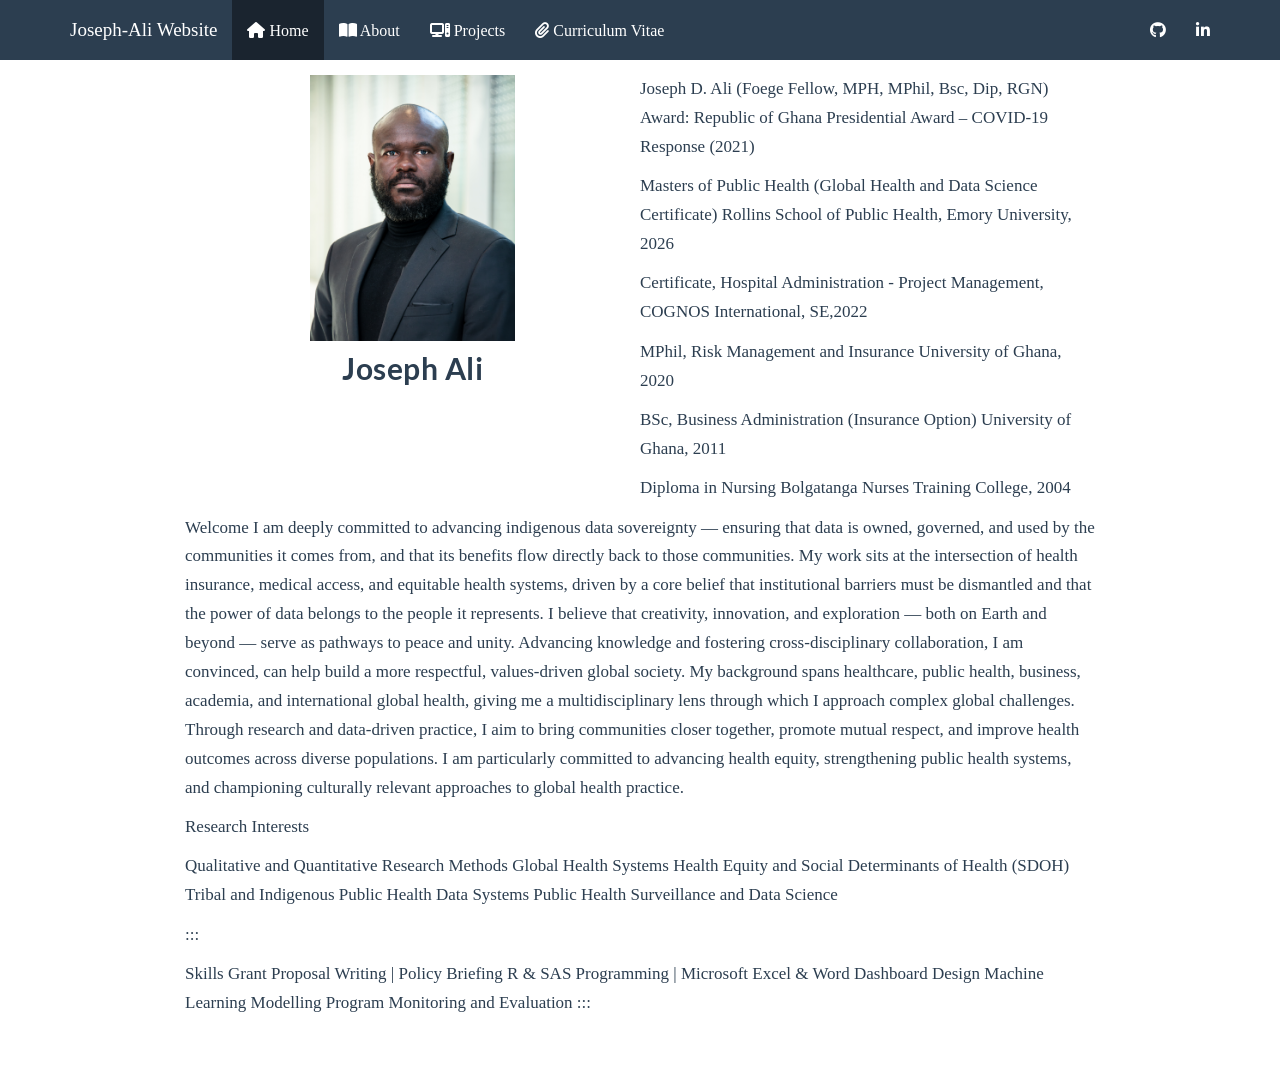
==== commit f1b54263: "Fix theme override issue" ====
--- a/docs/index.html
+++ b/docs/index.html
@@ -302,33 +302,50 @@
 
 <div class="columns">
 <div class="column" style="text-align: center;">
-<p><img src="images/headshot.jpg" alt="" width="45%" style="display: block; margin: auto;" /></p>
+<p><img src="images/grady.jpg" alt="" width="45%" style="display: block; margin: auto;" /></p>
 <div id="joseph-ali" class="section level2">
 <h2>Joseph Ali</h2>
 </div>
 </div><div class="column" style="text-align: left;">
-<p>Joseph D. Ali</p>
+<p>Joseph D. Ali (Foege Fellow, MPH, MPhil, Bsc, Dip, RGN) Award:
+Republic of Ghana Presidential Award – COVID-19 Response (2021)</p>
+<p>Masters of Public Health (Global Health and Data Science Certificate)
+Rollins School of Public Health, Emory University, 2026</p>
+<p>Certificate, Hospital Administration - Project Management, COGNOS
+International, SE,2022</p>
 <p>MPhil, Risk Management and Insurance University of Ghana, 2020</p>
 <p>BSc, Business Administration (Insurance Option) University of Ghana,
 2011</p>
 <p>Diploma in Nursing Bolgatanga Nurses Training College, 2004</p>
-</div><p>Welcome</p><p>I am deeply interested in a world where
-creativity, innovation, and exploration—both on Earth and in space—serve
-as pathways to peace and unity among people. I believe that advancing
-knowledge and fostering collaboration across disciplines can help build
-a more respectful, values-driven global society.</p><p>My background
-spans healthcare, public health, business, academia, and international
-global health, providing me with a multidisciplinary perspective on
-complex global challenges. Through my work, I aim to use knowledge,
-research, and data-driven approaches to bring people closer together,
-promote mutual respect, and improve health outcomes across diverse
-communities.</p><p>I am particularly committed to advancing health
-equity, strengthening public health systems, and supporting culturally
-relevant approaches to global health practice.</p><p>Research &amp;
-Interests Global Health Systems Health Equity and Social Determinants of
-Health (SDOH) Tribal Public Health Data Systems Public Health
-Surveillance and Data Science</p>
+</div><p>Welcome I am deeply committed to advancing indigenous data
+sovereignty — ensuring that data is owned, governed, and used by the
+communities it comes from, and that its benefits flow directly back to
+those communities. My work sits at the intersection of health insurance,
+medical access, and equitable health systems, driven by a core belief
+that institutional barriers must be dismantled and that the power of
+data belongs to the people it represents. I believe that creativity,
+innovation, and exploration — both on Earth and beyond — serve as
+pathways to peace and unity. Advancing knowledge and fostering
+cross-disciplinary collaboration, I am convinced, can help build a more
+respectful, values-driven global society. My background spans
+healthcare, public health, business, academia, and international global
+health, giving me a multidisciplinary lens through which I approach
+complex global challenges. Through research and data-driven practice, I
+aim to bring communities closer together, promote mutual respect, and
+improve health outcomes across diverse populations. I am particularly
+committed to advancing health equity, strengthening public health
+systems, and championing culturally relevant approaches to global health
+practice.</p>
 </div>
+<p>Research Interests</p>
+<p>Qualitative and Quantitative Research Methods Global Health Systems
+Health Equity and Social Determinants of Health (SDOH) Tribal and
+Indigenous Public Health Data Systems Public Health Surveillance and
+Data Science</p>
+<p>:::</p>
+<p>Skills Grant Proposal Writing | Policy Briefing R &amp; SAS
+Programming | Microsoft Excel &amp; Word Dashboard Design Machine
+Learning Modelling Program Monitoring and Evaluation :::</p>
 
 
 
--- a/docs/styles.css
+++ b/docs/styles.css
@@ -14,17 +14,8 @@
 }
 
 .project-card {
-  background-color: #1f2a35;
   border-radius: 15px;
   padding: 25px;
   margin-bottom: 25px;
-  box-shadow: 0 4px 12px rgba(0,0,0,0.25);
-}
-
-.project-card h2 {
-  color: #f4d03f;
-}
-
-.project-card a {
-  font-weight: bold;
+  box-shadow: 0 4px 12px rgba(0,0,0,0.08);
 }
